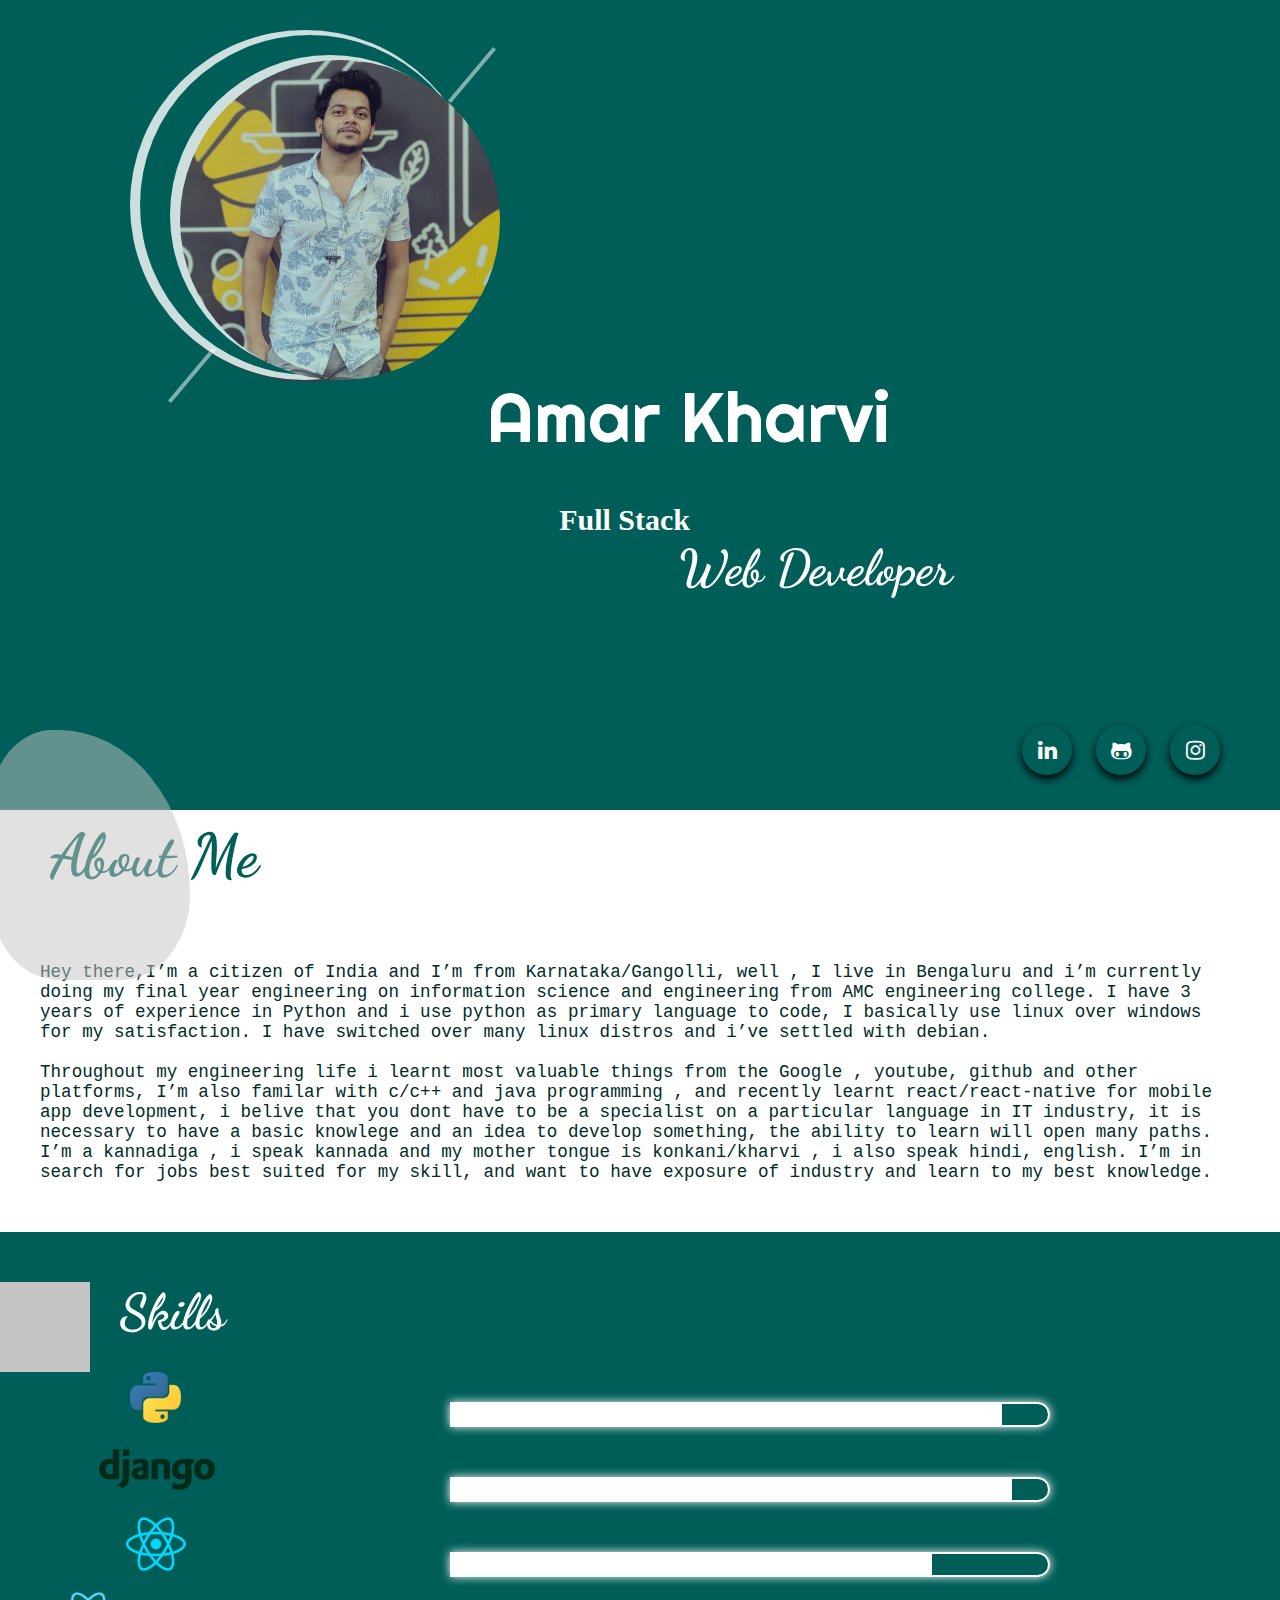
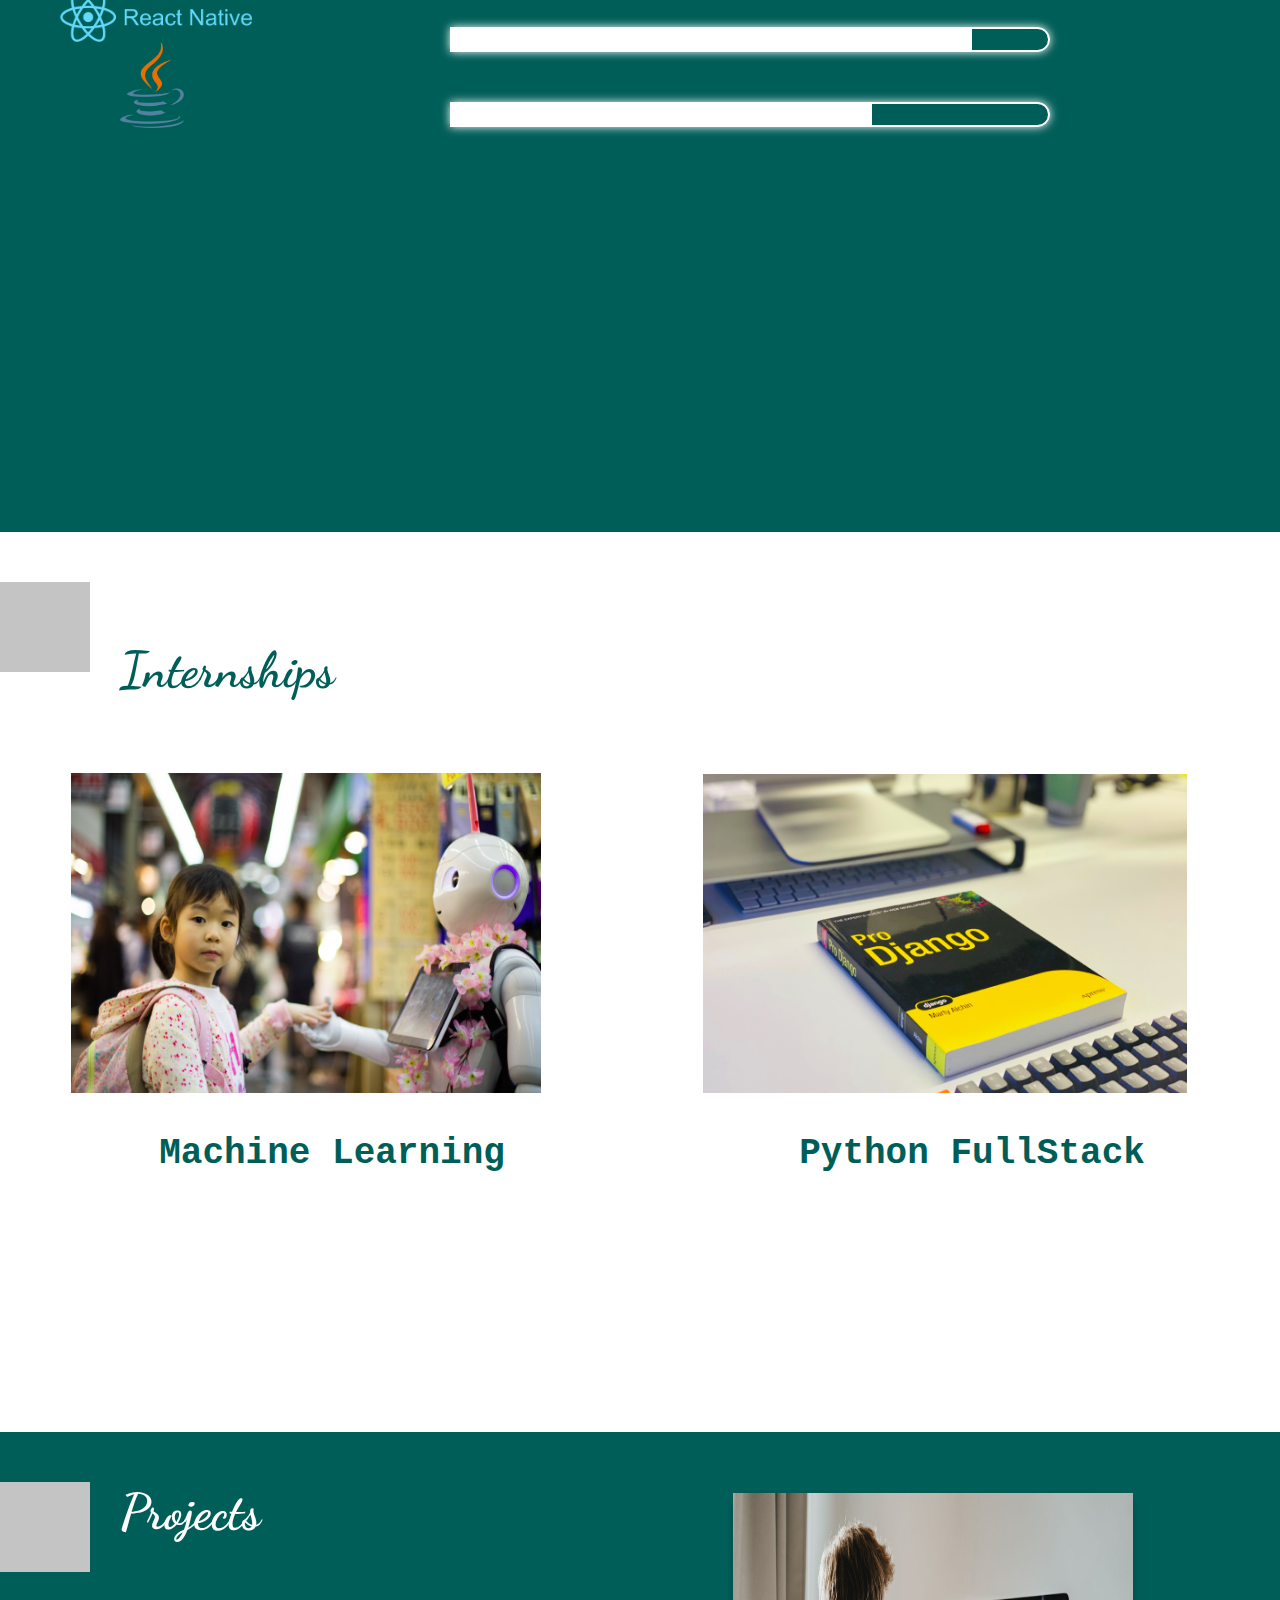
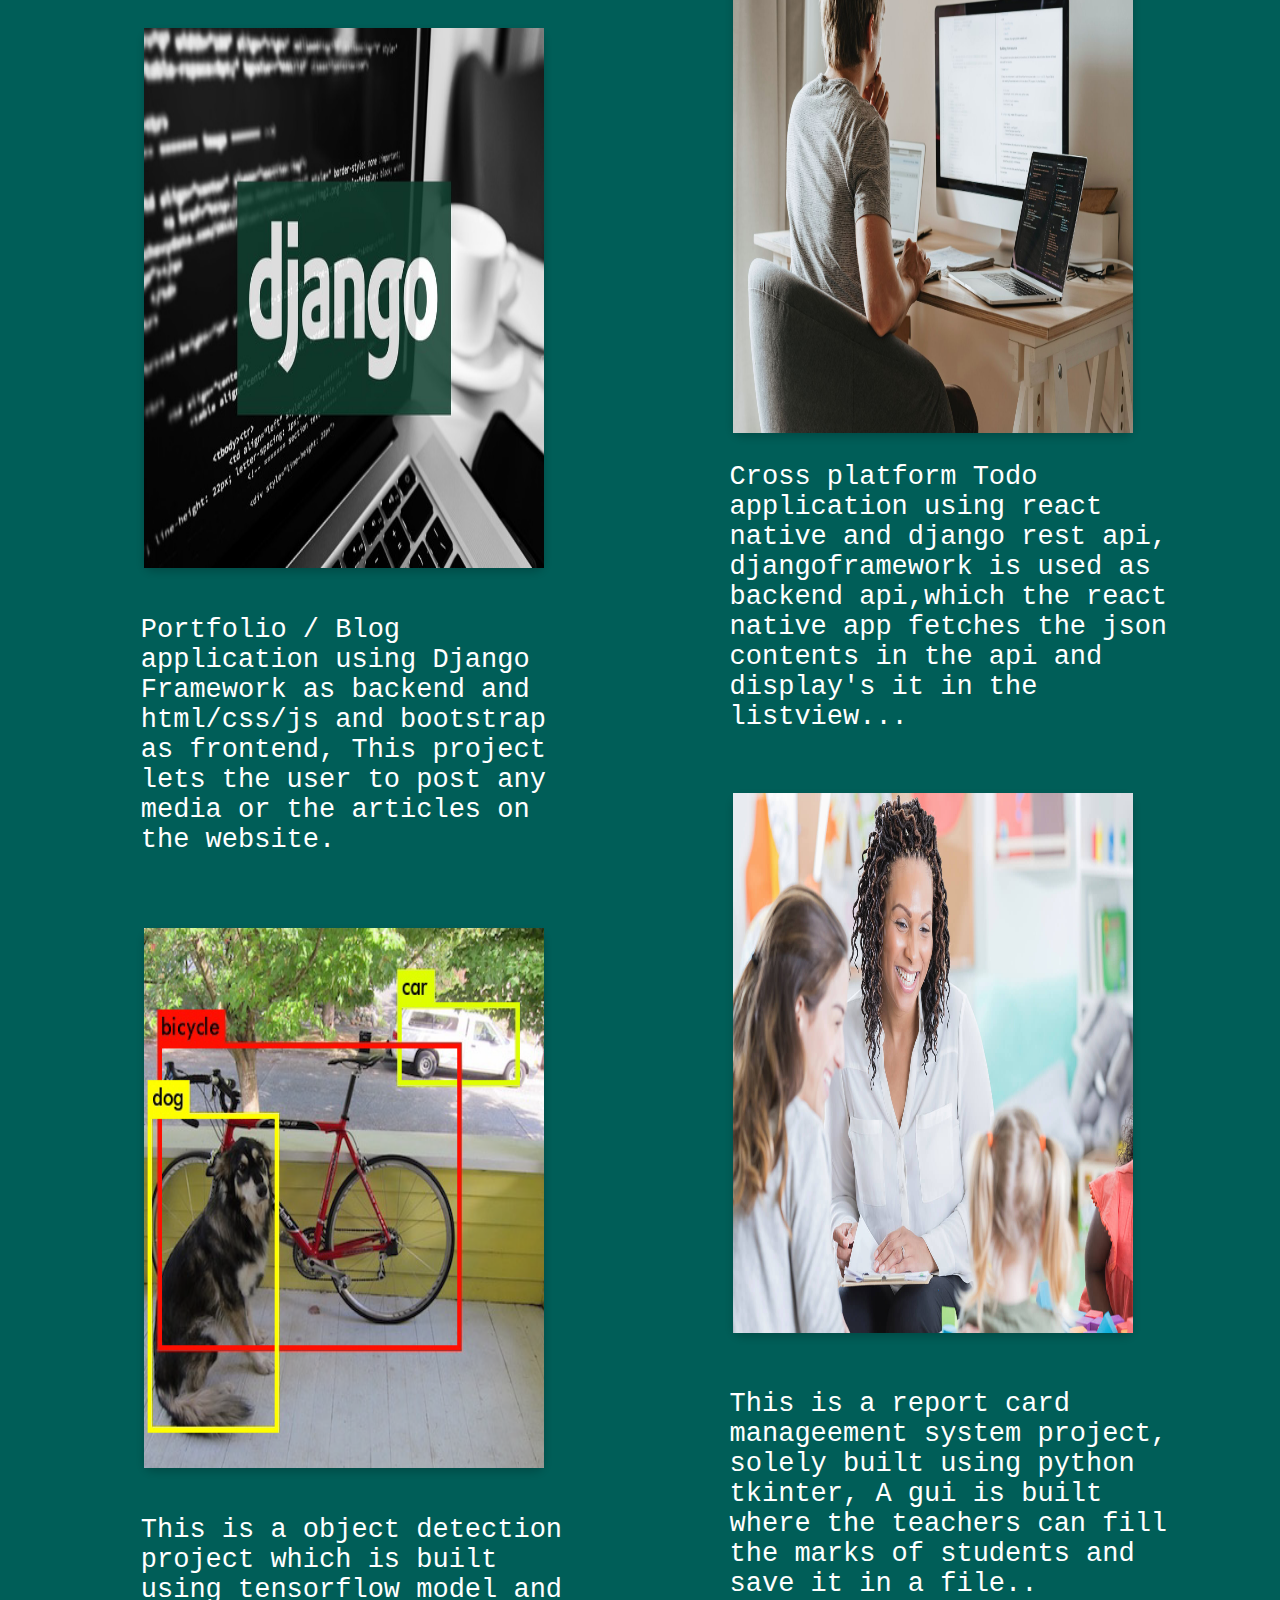
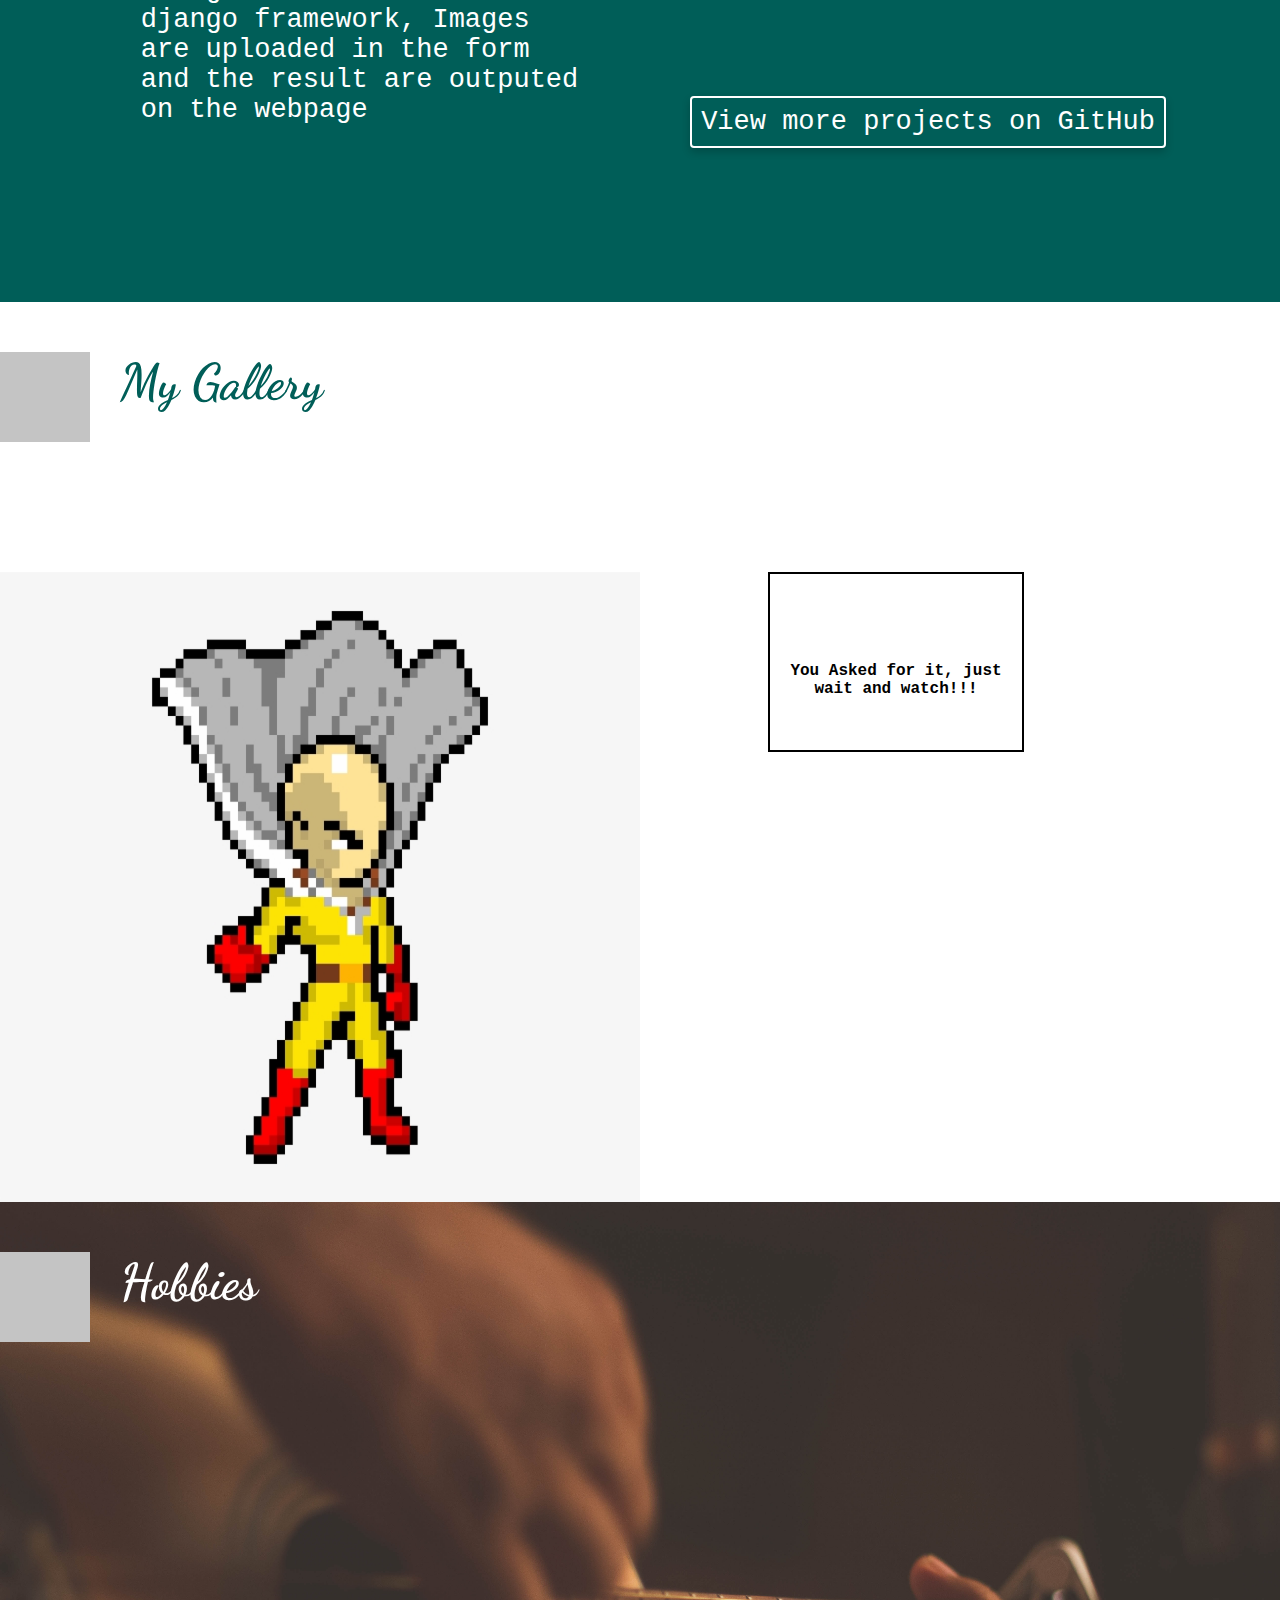
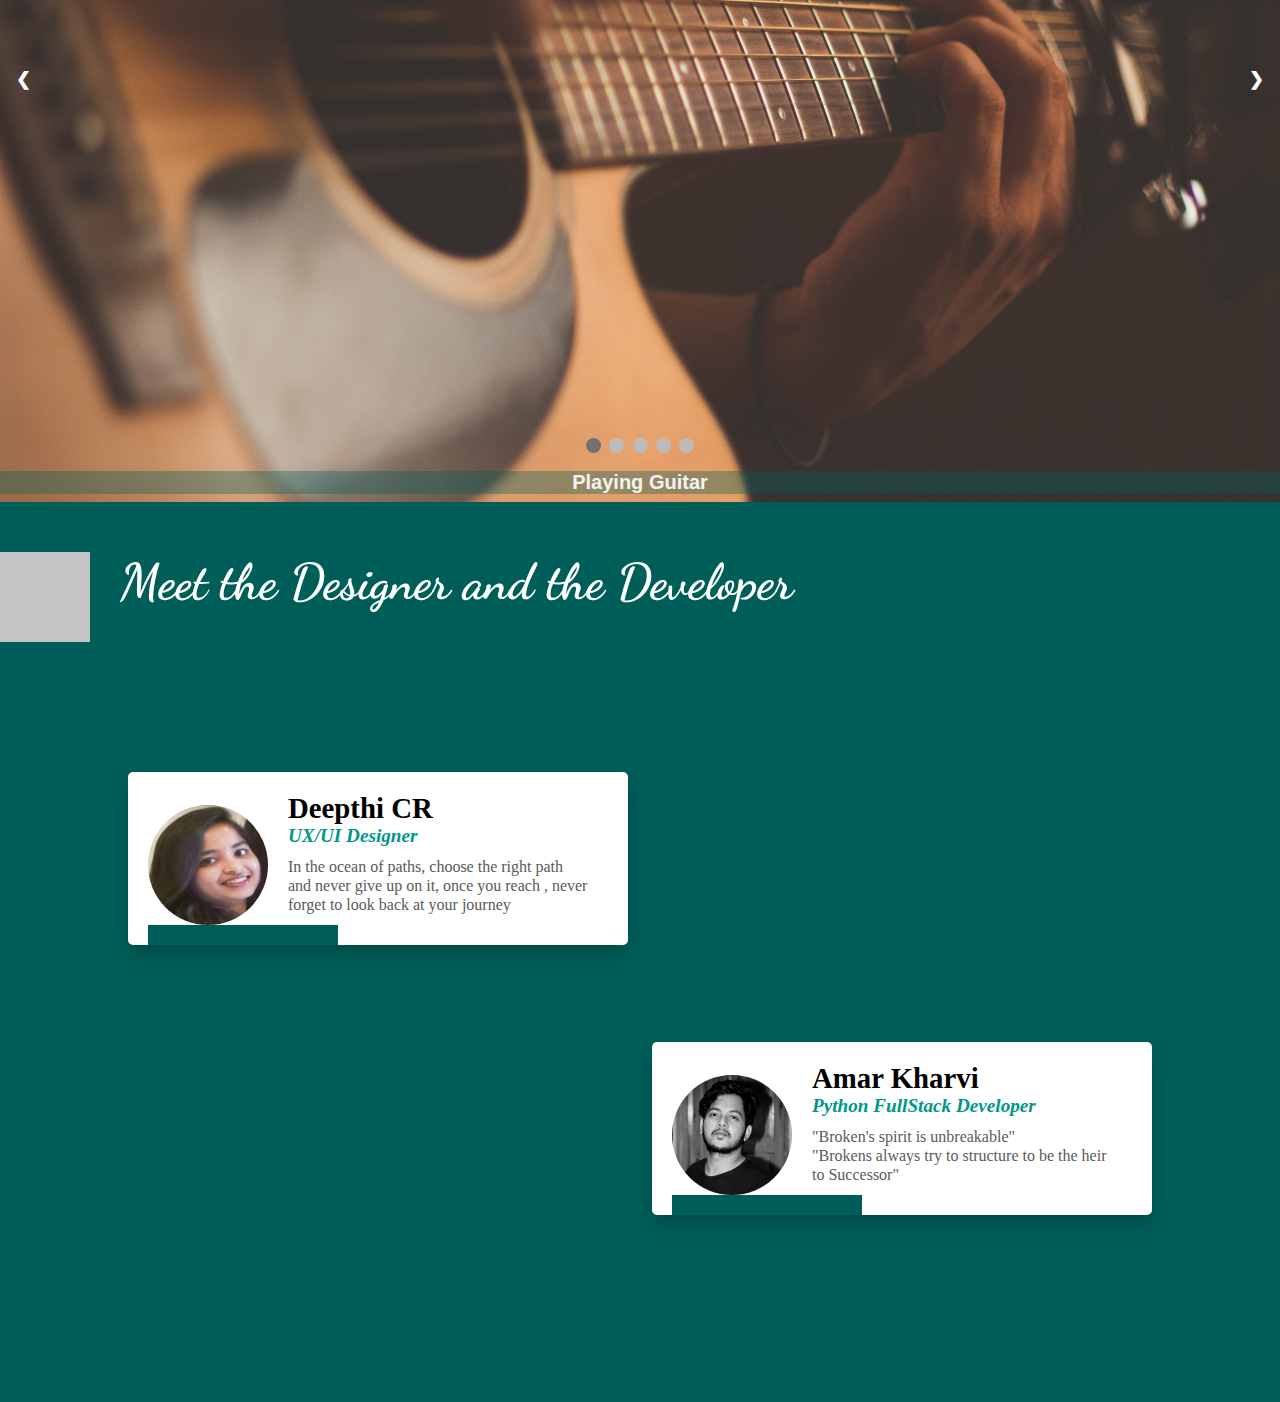
==== index.html @ 88c8b719 "initial website v1.0" ====
<!DOCTYPE html>
<html lang="en">
    <head>
        <title>AmarKharvi's Portfolio</title>
        <meta charset="utf-8">
        <meta name="viewport" content="width=device-width, initial-scale=1">
        <link rel="stylesheet" type="text/css" href="index.css">
        <link rel="preconnect" href="https://fonts.gstatic.com">
	<link href="https://fonts.googleapis.com/css2?family=Righteous&display=swap" rel="stylesheet">
	<link href="https://fonts.googleapis.com/css2?family=Dancing+Script:wght@700&display=swap" rel="stylesheet">
<link rel="stylesheet" href="https://stackpath.bootstrapcdn.com/font-awesome/4.7.0/css/font-awesome.min.css">
<link rel="stylesheet" href="/devicons-master/css/devicons.min.css">
<link rel="stylesheet" href="/devicons-master/css/devicons.css">
        <link rel="stylesheet" href="index-responsive.css" type="text/css">
    </head>
    
    <body>
        <div class="desc-container">
            <div class="profile-container">
            <div class="profile-line1"></div>
            <div class="profile-line2"></div>
            <div class="profile-img">
                <div class="inner-profile">
                    <div class="profile">
        <img src="/images/amar.jpeg" alt="" class="amarprof">
                    </div>
                </div>
            </div>
            </div>
            
        
            <div class="devop-text">
                <p>Amar Kharvi</p>
            </div>
            <div class="devop-desig">
                <p>Full Stack </p><br>
                <p1>Web Developer</p1>
            </div>
            <div class="social-align">
                <a href="https://www.linkedin.com/in/amar-kharvi/
                " target="blank" class="social-margin"> 
                    <div class="social-icon linked-in">
                      <i class="fa fa-linkedin" aria-hidden="true"></i> 
                    </div>
                  </a>
                  <a href="https://github.com/Amarkharvi"  target="blank"  class="social-margin">
                    <div class="social-icon github">
                      <i class="fa fa-github-alt" aria-hidden="true"></i>
                    </div>
                  </a>
                   <a href="https://www.instagram.com/amar_kharvi/"  target="blank"  class="social-margin">
                    <div class="social-icon instagram">
                      <i class="fa fa-instagram" aria-hidden="true"></i>
                    </div>
                  </a>
            </div>  
          
        </div>
        <div class="about-container">
          <div class="opacity-pebble"></div>
          <div class="about-text">
              <p>About Me</p>
          </div>
          <div class="about-para">
              <br><br>
              <p>Hey there,I’m a citizen of India and  I’m from Karnataka/Gangolli, well  , I live in Bengaluru and i’m currently doing my final year engineering on information science and engineering from AMC engineering college.
                I have 3 years of experience in Python and i use python as primary language to code, I basically use linux over windows for my satisfaction. I have switched over many linux distros and i’ve settled with debian.<br><br> Throughout my engineering life i learnt most valuable things from the Google , youtube, github and other platforms, I’m also familar with c/c++ and java programming , and recently learnt react/react-native for mobile app development, i belive that you dont have to be a specialist on a particular language in IT industry, it is necessary to have a basic knowlege and an idea to develop something, the ability to learn will open many paths.
                I’m a kannadiga , i speak kannada and my mother tongue is konkani/kharvi , i also speak hindi, english. 
                I’m in search for jobs best suited for my skill, and want to have exposure of industry and learn to my best knowledge. </p></div>
      </div>
      <div class="skills-container">
        <div class="rectangle-design"></div>
        <div class="title-font"> <p>Skills</p></div>
        <div class="logo-container">
          <img class="python" src="/images/python.png" alt="">
          <img class="django" src="/images/django.png" alt="">
          <img class="react" src="/images/Reactjs.png" alt="">
          <img class="reactnative" src="/images/reactnative.png" alt="">
          <img class="java" src="/images/java.png" alt="">
        </div>
        <div class="skills-list">
          <li><span class="bar"> <span class="python"></span></span></li>
          <li><span class="bar"> <span class="django"></span></span></li>
          <li><span class="bar"> <span class="react"></span></span></li>
          <li><span class="bar"> <span class="reactnative"></span></span></li>
          <li><span class="bar"> <span class="java"></span></span></li>
      
        </div>
      
      </div>
      <div class="internships-container">
        <div class="rectangle-design"></div>
        <div class="title-font" style="color: #005E58; "> <p>Internships</p></div>
        <div class="internship-lists">
          <a href="#">
            <div class="card2">
             <img src="/images/techobytes.png"  >
             <p>Machine Learning</p>
            </div>
            </a>
          <a href="#">
       <div class="card1">
        <img src="/images/suven.png" alt="">
        <p>Python FullStack</p>
       </div>
      </a>
      
        </div>
      </div>
      <div class="projects-container">
        <div class="rectangle-design"></div>
        <div class="title-font" id="project-title" > <p>Projects</p></div>
        <div class="projects">
          <div class="cards">
            
            <div class="cardx1">
              <a href="https://github.com/Amarkharvi/TodoApp-using-React-Native-and-Django-Api"><img src="/images/project1a.jpg" alt=""></a>
            </div>
            <p class="p1">Cross platform Todo application using react native and django rest api,
              djangoframework is used as backend api,which the react native app fetches the json contents in the api and display's it in the listview...
            </p>
            <div class="cardy1">
              <a href="https://github.com/Amarkharvi/AI-web-app-for-object-identification"><img src="/images/project3.png" alt=""></a>
            </div>
            <p class="p3">This is a object detection project which is built using tensorflow model and django framework,
              Images are uploaded in the form and the result are outputed on the webpage
            </p>
            <div class="cardx2">
              <a href="https://github.com/Amarkharvi/Report-Card-Gui"><img src="/images/project2.jpg" alt=""></a>
            </div>
            <p class="p4">This is a report card manageement system project, solely built using python tkinter,
              A gui is built where the teachers can fill the marks of students and save it in a file..
            </p>
            <div class="cardy2">
              <a href="https://github.com/Amarkharvi/Portfolio-Blog"><img src="/images/project4a.jpg" alt=""></a>
            </div>
            <p class="p2"> Portfolio / Blog application using Django Framework as backend and html/css/js and bootstrap as frontend,
              This project lets the user to post any media or the articles on the website.</p>
            
          </div>
        </div>
        <div class="view-container">
          <a class="view-more" href="https://github.com/Amarkharvi/"> View more projects on GitHub </a>
        </div>
        </div>
        <div class="gallery-container " >
          <div class="rectangle-design"></div>
          <div class="title-font" style="color: #005E58; width: 100%;" > <p>My Gallery</p></div>
          <img src="/images/onepunch.png" alt="">
          <div class="continued">
            <p>You Asked for it, just wait and watch!!!</p>
          </div>
        </div>
        <div class="gallery-container " style="background-color: #005E58;" >
          <div class="rectangle-design" id="hobbie-rect"></div>
          <div class="title-font" id="hobbie-title"> <p>Hobbies</p></div>
          <div class="hobbies-container">
            <div class="slideshow-container">

              <div class="mySlides fade">
                <img src="/images/guitar.jpg" style="width:100%">
                <div class="text">Playing Guitar</div>
              </div>
              
              <div class="mySlides fade">
                <img src="/images/coding.jpg" style="width:100%">
                <div class="text">Programing and building Apps</div>
              </div>
              <div class="mySlides fade">
                <img src="/images/story.jpg" style="width:100%">
                <div class="text">Writing Short Stories</div>
              </div>
              <div class="mySlides fade">
                <img src="/images/sketching.jpg" style="width:100%">
                <div class="text">Pencil Sketch Art</div>
              </div>
              <div class="mySlides fade">
                <img src="/images/animation.jpg" style="width:100%">
                <div class="text">Animations and Video Editing</div>
              </div>
              
              
              <a class="prev" onclick="plusSlides(-1)">&#10094;</a>
              <a class="next" onclick="plusSlides(1)">&#10095;</a>
              
              </div>
              <br>
              
              <div style="text-align:center" class="dot-container">
                <span class="dot" onclick="currentSlide(1)"></span> 
                <span class="dot" onclick="currentSlide(2)"></span> 
                <span class="dot" onclick="currentSlide(3)"></span> 
                <span class="dot" onclick="currentSlide(4)"></span>
                <span class="dot" onclick="currentSlide(5)"></span> 
 

              </div>
          </div>
        </div>
        <div 
       id="about" class="gallery-container" style="background-color: #005E58;">
          <div class="rectangle-design"></div>
          <div class="title-font" style="color: white; width: 100%; " > <p>Meet the Designer and the Developer</p></div>
          <div class="aboutcard">
          <div class="content">
            <div class="card">
              <div class="firstinfo"><img src="/images/deepthi.jpeg"/>
                <div class="profileinfo">
                  <h1>Deepthi CR</h1>
                  <h3>UX/UI Designer</h3>
                  <p class="bio">
                  In the ocean of paths, choose the right path and never give up on it,
                  once you reach , never forget to look back at your journey
                  </p>
                </div>
              </div>
            </div>
            <div class="badgescard">

               </span><span class="devicons devicons-code_badge"> </span>
               <span class="devicons devicons-html5"></span>
               <span class="devicons devicons-ubuntu"></span>
               <span class="devicons devicons-javascript_badge"></span>
               <span class="devicons devicons-bootstrap"></span>
               <span class="devicons devicons-css3"></span>
               <span class="devicons devicons-docker"></span>
               <span class="devicons devicons-github_badge"></span>
              </div>
          </div>
        </div>
        <div class="aboutcard2">
          <div class="content">
            <div class="card">
              <div class="firstinfo"><img src="/images/amar2.jpg"/>
                <div class="profileinfo">
                  <h1>Amar Kharvi</h1>
                  <h3>Python FullStack Developer</h3>
                  <p class="bio">
                  "Broken's  spirit is unbreakable"<br>  
                  "Brokens always try to structure to be the heir to Successor"
                  </p>
                </div>
              </div>
            </div>
            <div class="badgescard">

               </span><span class="devicons devicons-django"> </span>
               <span class="devicons devicons-python"></span>
               <span class="devicons devicons-debian"></span>
               <span class="devicons devicons-react"></span>
               <span class="devicons devicons-linux"></span>
               <span class="devicons devicons-html5"></span>
               <span class="devicons devicons-javascript_badge"></span>
               <span class="devicons devicons-css3"></span>
               <span class="devicons devicons-terminal"></span>
               <span class="devicons devicons-android"></span>
               <span class="devicons devicons-github_badge"></span>




          </div>
        </div>
      </div>
        <script>
          var slideIndex = 1;
          showSlides(slideIndex);
          
          function plusSlides(n) {
            showSlides(slideIndex += n);
          }
          
          function currentSlide(n) {
            showSlides(slideIndex = n);
          }
          
          function showSlides(n) {
            var i;
            var slides = document.getElementsByClassName("mySlides");
            var dots = document.getElementsByClassName("dot");
            if (n > slides.length) {slideIndex = 1}    
            if (n < 1) {slideIndex = slides.length}
            for (i = 0; i < slides.length; i++) {
                slides[i].style.display = "none";  
            }
            for (i = 0; i < dots.length; i++) {
                dots[i].className = dots[i].className.replace(" active", "");
            }
            slides[slideIndex-1].style.display = "block";  
            dots[slideIndex-1].className += " active";
          }
          </script>
      <script src="https://ajax.googleapis.com/ajax/libs/jquery/2.1.3/jquery.min.js"></script>
    </body>
    
</html>
---- index.css ----
*{
  margin: 0;
  padding: 0;
 
}

body{
  background-color: white;
  overflow-x: hidden;
}

.desc-container{
  background-color: #005E58;
  width: 100%;
  height: 90vh;
  position: relative;
  overflow: hidden;
  z-index: 0;
}
.devop-text{
  font-size: 70px;
  font-family: 'Righteous', cursive;
  margin-left: 240px;
  position: absolute;
  right: 390px;
  bottom: 350px;
  color: white;
}
.profile-img{
  width: 350px;
  height: 350px;
  background-color: white;
  box-shadow: 2px 2px rgb(63, 59, 59);
  position: absolute;
  top: 30px;
  left: 130px;
  border-radius: 50%;
  opacity: 80%;
  z-index: 2;
}
.inner-profile{
  width: 340px;
  height: 340px;
  background-color: #005E58;
  position: absolute;
  top: 5px;
  left: 10px;
  border-radius: 50%;
  opacity: 100%;
  z-index: 3;
 
}

.profile-line1{
  width: 4px;
  height: 70px;
  background-color: white;
  position: absolute;
  top:40px;
  left: 470px;
  transform: rotate(40deg);
  opacity: 50%;
  z-index: 1; 
}

.profile-line2{
  width: 4px;
  height: 70px;
  background-color: white;
  position: absolute;
  top:340px;
  left: 190px;
  transform: rotate(40deg);
  opacity: 50%;
  z-index: 1; 
}


.profile{
  background-color: white;
  position: absolute;
  top: 20px;
  left: 30px;
  border-radius: 50%;
  width: 320px;
  height: 320px;
  opacity: 100%; 
  z-index: 4;
}

.amarprof{
  width: 320px;
  height: 320px;
  border-radius: 50%;
  position: absolute;
  left: 10px;
  top: 5px;  
  z-index: 5;
  
}
.devop-desig{
  font-size: 20px;

  margin-left: 240px;
  position: absolute;
  right: 590px;
  bottom: 250px;
  color: white;

}
.devop-desig p{
  font-size: 30px;
  font-weight: bolder;
}
.devop-desig p1{
  font-family: 'Dancing Script', cursive;
  font-size: 50px;
  font-weight: 900;
  margin-left: 100px;
  position: absolute;
  top: 35px;
  left: 20px;
  width: max-content;
}

.social-align{
  position: absolute;
  right: 50px;
  bottom: 20px;
}

a,
a:hover,
a:focus,
a:active {
text-decoration: none;
}

.social-icon {
margin-bottom: 15px;
margin-inline: 10px;
 box-sizing: border-box;
-moz-border-radius: 138px;
-webkit-border-radius: 138px;
border-radius: 138px;
border: 5px solid;
text-align: center;
width: 50px;
height: 50px;
display: inline-block;
line-height: 1px;
padding-top: 11px;
transition: all 0.5s;
}
.social-icon:hover {
  transform: rotate(360deg)scale(1.3);
}
/* Linked-In Button Styling */
.linked-in {
  font-size: 22px;
  padding-top: 9px;
  border-color: #005E58;
  background-color: #005E58;
  color: #ffffff;
  box-shadow: 0 4px 8px 0  black;
  
 
}
.linked-in:hover {
  background-color: #ffffff;
  color: #3b5998;
}

.github {
  font-size: 22px;
  padding-top: 9px;
  background-color: #005E58;
  color: #ffffff;
  border-color: #005E58;
  box-shadow: 0 4px 8px 0  black;
  
}
.github:hover {
  background-color: #ffffff;
  color: #4183c4;
}
.instagram {
  font-size: 22px;
  padding-top: 9px;
  background-color: #005E58;
  color: #ffffff;
  border-color: #005E58;
  box-shadow: 0 4px 8px 0  black;
  
}
.instagram:hover {
  background-color: #ffffff;
  color: #4183c4;
}
/* about container css styles */

.about-container{
  width: 100%;
  height: max-content;
  position: relative;
  z-index: 1;
  padding: 10px;
  padding-bottom: 20px;
  
}
.opacity-pebble{
  background-color: #C4C4C4;
  width: 200px;
  height: 250px;
  opacity: 50%;
  border-bottom-right-radius: 99%;
  position: absolute;
  border-bottom-left-radius: 99%;
  top: -80px;
  left: -10px;
  border-top-right-radius: 190%;
  border-top-left-radius: 90%; 
}

.about-text{
  font-size: 60px;
  font-weight: bolder;
  font-family: 'Dancing Script', cursive;
  margin-left: 40px;
  color: #005E58;
}
.about-para{
  margin: 20px;
  padding: 10px;
  font-family: monospace;
  font-size: 1.1rem;
  color: #002c29;
}

/* Skills container css styles */

.skills-container{
  background-color: #005E58;
  width: 100%;
  height: 100vh;
  position: relative;
}

.rectangle-design{
  width: 90px;
  height: 10vh;
  background-color: #C4C4C4;
  position: absolute;
  top: 50px;
}

.title-font{
  position: absolute;
  top: 50px;
  left: 120px;
  width: max-content;
  font-family: 'Dancing Script', cursive;
  font-size: 50px;
  font-weight: 900;
  color: #ffffff;
}


.logo-container img{
  
  margin-top: 130px;
  margin-left: 130px;
}

.python{
  position: absolute;
  top: 10px;
  width: 4%;
}

.django{
  position: absolute;
  top: 50px;
  width: 12%;
  left: -50px;
}
.react{
  position: absolute;
  top: 150px;
  width: 5%;
  left: -6px;
}

.reactnative{
  position: absolute;
  top: 230px;
  width: 15%;
  left: -70px;
}
.java{
  position: absolute;
  top: 280px;
  width: 5%;
  left: -10px;
}

.skills-list{
  position: absolute;
  left: 400px;
  top: 120px; 
}

.skills-list li{
  margin: 50px;
  list-style: none;
}

.bar{
  border: 2px solid white;
  width: 600px;
  height: 25px;
  display: block;
  border-top-right-radius: 20px;
  border-bottom-right-radius: 20px;
  overflow: hidden;
  box-shadow: 0 0 10px white;
}



.bar .python{
  position: inherit;
  top: 50px;
  height: 25px;
  float: left;
  background:white;
  width: 550px; 
  animation: python 2s;
}

.bar .django{
  position: inherit;
  top: 125px;
  height: 25px;
  left: 50px;
  float: left;
  background:white;
  width: 560px; 
  animation: django 2s;
}
.bar .react{
  position: inherit;
  top: 200px;
  height: 25px;
  left: 50px;
  float: left;
  background:white;
  width: 480px; 
  animation: react 2s;
}
.bar .reactnative{
  position: inherit;
  top: 275px;
  height: 25px;
  left: 50px;
  float: left;
  background:white;
  width: 520px; 
  animation: reactnative 2s;
}

.bar .java{
  position: inherit;
  top: 350px;
  height: 25px;
  left: 50px;
  float: left;
  background:white;
  width: 420px; 
  animation: java 2s;
}
@keyframes java {
  0%{
      width: 0px;
  }
  100%{
      width: 420px;
  }
  
}

@keyframes python {
  0%{
      width: 0px;
  }
  100%{
      width: 550px;
  }
  
}
@keyframes django {
  0%{
      width: 0px;
  }
  100%{
      width: 560px;
  }
  
}
@keyframes react {
  0%{
      width: 0px;
  }
  100%{
      width: 480px;
  }
  
}
@keyframes reactnative {
  0%{
      width: 0px;
  }
  100%{
      width: 520px;
  }
  
}




/* Internship container css styles */
.internships-container{
  background-color: white;
  width: inherit;
  height: 100vh;
  position: relative;
  
}
.internship-lists{
  display: flex;
  position: absolute;
  flex-direction: row;
  flex-wrap: nowrap;
  width: 100%;
  margin: 1rem;
  justify-content: space-around;
  top: 25vh;
}
.internships-container .title-font{
  position: absolute;
float: inline-start;
top: 12vh;
}
.internship-lists a{
    text-decoration: none;
}
.card1{
  width: 100%;
  height: 25rem;
  border-radius: 20px;  


}

.card2{
  width: 100%;
  height: 25rem;
  border-radius: 20px;  
}

.card1 img{
  width: min-content;
  position: inherit;
}

.card1 img,.card2 img{
  width: 90%;
  height: 80%;
  position: inherit;

}

.card1 p,.card2 p{
  text-align: center;
  font-family: 'Courier New', Courier, monospace;
  text-decoration: solid;
  font-size: 4vh;
  margin-top: 4vh;
  font-weight: bold;
  color: #005E58;
}





/* Project containes css styles*/

.projects-container{
  background-color: #005E58;
  width: 100%;
  height: auto;
  padding-bottom: 10vh;
  position: relative;
 
}

.cards {
 
  display: block;
  padding-top: 5vh;
  margin-left: 15vw;
  }
   

   
  .cardx1{
   
  box-shadow: 0 4px 8px 0 rgba(0,0,0,0.2);
  border-radius: 10px;
  width: 400px;
  height: 60vh;
  position: absolute;
  right: 10vw;
  left: 56vw;
  top: 5vh;
  margin: 1rem;
  }

 

  .cardx2{
   
    box-shadow: 0 4px 8px 0 rgba(0,0,0,0.2);
    border-radius: 10px;
    width: 400px;
    height: 60vh;
    position: absolute;
    right: 10vw;
   
  left: 56vw;
    top: 105vh;
    margin: 1rem;
    }

  .cardy1{
   
    box-shadow: 0 4px 8px 0 rgba(0,0,0,0.2);
    border-radius: 10px;
    width: 400px;
    padding-top: -5vh;
    top: 120vh;
    right: 55vw;
    left: 10vw;
    position: absolute;
    height: 60vh;
    margin: 1rem;
    }
    .cardy2{
   
      box-shadow: 0 4px 8px 0 rgba(0,0,0,0.2);
      border-radius: 10px;
      width: 400px;
      padding-top: -5vh;
      position: absolute;
      top: 20vh;
      right: 55vw;
      left: 10vw;
      bottom: 10vh;
      height: 60vh;
      margin: 1rem;
      }
.cards img{
    position: inherit;
    width: 100%;
    height: 60vh;
}
.cards p{
    font-family: 'Courier New', Courier, monospace;
    color: white;
    width: 35vw;
    font-size: 3vh;
}
 
.cards .p1{
    position: absolute;
    top: 70vh;
    left: 57vw;
}
.cards .p2{
    position: absolute;
    top: 87vh;
    left: 11vw;
}
.cards .p3{
    position: absolute;
    top: 187vh;
    left: 11vw;
}
.cards .p4{
    position: absolute;
    left: 57vw;
    top: 173vh;
}

 .view-container{
   display: flex;
   justify-content: center;
   padding: 5vw;
   margin-left: 45vw;
   margin-top: 195vh;
 }
 .view-more{
   color: white;
   font-family: 'Courier New', Courier, monospace;
   font-size: 3vh;
   border: solid 2px white;
   padding: 1vh;
   box-shadow: 0 4px 8px 0 rgba(0,0,0,0.2);
   border-radius: 4px;
 }
 .view-more:hover{
   cursor: pointer;
   box-shadow: 0 8px 16px rgba(221, 221, 221, 0.2);
 }




/* Gallery container css styles*/

.gallery-container{
  background-color: white;
  width: 100%;
  height: 100vh;
  position: relative;

}
/* Later to be removed*/
.gallery-container img{
    width: 50%;
    height: 70%;
    bottom: 0;
    position: absolute;
}


.gallery-container .continued{
    border: 2px solid black;
    width: 20%;
    height: 20%;
    margin-right: 20vw;
    text-align: center;
    position: relative;
    float: right;
    margin-top: 30vh;
}
.continued p{
    position: absolute;
    top: 50%;
    font-family: 'Courier New', Courier, monospace;
    font-weight: bolder;
}
/*Hobbies container css styles*/

.hobbies-container{
  box-sizing: border-box;
  font-family: Verdana, Geneva, Tahoma, sans-serif;
  width: 100%;
  height: 100%;
}

#hobbie-title{
  position: absolute;
  z-index: 2;
  
}
#hobbie-rect{
  position: absolute;
  z-index: 2;
}

.mySlides {
position: inherit;
width: 100%;
height: 100%;
}

.slideshow-container img{
  height: 100%;
}

/* Slideshow container */
.slideshow-container {
  height: 100%;
  width: 100%;
  position: relative;
}

/* Next & previous buttons */
.prev, .next {
  cursor: pointer;
  position: absolute;
  top: 50%;
  width: auto;
  padding: 16px;
  color: white;
  font-weight: bold;
  font-size: 18px;
  transition: 0.6s ease;
  border-radius: 0 3px 3px 0;
  user-select: none;
}

/* Position the "next button" to the right */
.next {
  right: 0;
  border-radius: 3px 0 0 3px;
}

/* On hover, add a black background color with a little bit see-through */
.prev:hover, .next:hover {
  background-color: rgba(0,0,0,0.8);
}
.dot-container{
  position: absolute;
  bottom: 5vh;
  left: 0%;
  width: 100%;
}
/* Caption text */
.text {
  color: #f2f2f2;
  font-size: 20px;
  position: absolute;
  bottom: 8px;
  background-color: #005e5859;
  
 
  width: 100%;
  font-weight: bolder;
  text-align: center;
}




/* The dots/bullets/indicators */
.dot {
  cursor: pointer;
  height: 15px;
  width: 15px;
  margin: 0 2px;
  background-color: #bbb;
  border-radius: 50%;
  display: inline-block;
  transition: background-color 0.6s ease;
}

.active, .dot:hover {
  background-color: #717171;
}

/* Fading animation */
.fade {
  -webkit-animation-name: fade;
  -webkit-animation-duration: 1.5s;
  animation-name: fade;
  animation-duration: 1.5s;
}

@-webkit-keyframes fade {
  from {opacity: .4} 
  to {opacity: 1}
}

@keyframes fade {
  from {opacity: .4} 
  to {opacity: 1}
}


/* about container */

*, *:before, *:after {
  box-sizing: border-box;
}

.content {
  position: relative;
  animation: animatop 0.9s cubic-bezier(0.425, 1.14, 0.47, 1.125) forwards;
}

.aboutcard{
  position: absolute;
  top: 30vh;
  left: 10vw;
}

.aboutcard2{
  position: absolute;
  top: 60vh;
  right: 10vw;
}

.card {
  width: 500px;
  min-height: 100px;
  padding: 20px;
  border-radius: 5px;
  background-color: white;
  box-shadow: 0px 10px 20px rgba(0, 0, 0, 0.2);
  position: relative;
  overflow: hidden;
}
.card:after {
  content: "";
  display: block;
  width: 190px;
  height: 300px;
  background: #005E58;
  position: absolute;
  animation: rotatemagic 0.75s cubic-bezier(0.425, 1.04, 0.47, 1.105) 1s both;
}

.badgescard {
  padding: 10px 20px;
  border-radius: 3px;
  background-color: #ECECEC;
  width: 480px;
  box-shadow: 0px 10px 20px rgba(0, 0, 0, 0.2);
  position: absolute;
  z-index: -1;
  left: 10px;
  bottom: 10px;
  display: flex;
  justify-content: center;
  animation: animainfos 0.5s cubic-bezier(0.425, 1.04, 0.47, 1.105) 0.75s forwards;
}
.badgescard span {
  font-size: 1.6em;
  margin: 0px 6px;
  opacity: 0.6;
}

.firstinfo {
  flex-direction: row;
  z-index: 2;
  position: relative;
}
.firstinfo img {
  border-radius: 50%;
  width: 120px;
  height: 120px;
}
.firstinfo .profileinfo {
  padding: 0px 20px;
}
.firstinfo .profileinfo h1 {
  font-size: 1.8em;
  margin-left: 120px;
}
.firstinfo .profileinfo h3 {
  font-size: 1.2em;
  color: #009688;
  margin-left: 120px;
  font-style: italic;
}
.firstinfo .profileinfo p.bio {
  padding: 10px 0px;
  color: #5A5A5A;
  line-height: 1.2;
  margin-left: 120px;
  font-style: initial;
}

@keyframes animatop {
  0% {
    opacity: 0;
    bottom: -500px;
  }
  100% {
    opacity: 1;
    bottom: 0px;
  }
}
@keyframes animainfos {
  0% {
    bottom: 10px;
  }
  100% {
    bottom: -42px;
  }
}
@keyframes rotatemagic {
  0% {
    opacity: 0;
    transform: rotate(0deg);
    top: -24px;
    left: -253px;
  }
  100% {
    transform: rotate(-30deg);
    top: -24px;
    left: -78px;
  }
}
---- devicons-master/css/devicons.min.css ----
/*!
 *  Devicons 1.8.0 made by Theodore Vorillas / http://vorillaz.com 
 */
@font-face{font-family:devicons;src:url(../fonts/devicons.eot?xqxft6);src:url(../fonts/devicons.eot?#iefixxqxft6) format("embedded-opentype"),url(../fonts/devicons.woff?xqxft6) format("woff"),url(../fonts/devicons.ttf?xqxft6) format("truetype"),url(../fonts/devicons.svg?xqxft6#devicons) format("svg");font-weight:400;font-style:normal}.devicons{font-family:devicons;speak:none;font-style:normal;font-weight:400;font-variant:normal;text-transform:none;line-height:1;-webkit-font-smoothing:antialiased;-moz-osx-font-smoothing:grayscale}.devicons-git:before{content:"\e602"}.devicons-git_compare:before{content:"\e628"}.devicons-git_branch:before{content:"\e625"}.devicons-git_commit:before{content:"\e629"}.devicons-git_pull_request:before{content:"\e626"}.devicons-git_merge:before{content:"\e627"}.devicons-bitbucket:before{content:"\e603"}.devicons-github_alt:before{content:"\e608"}.devicons-github_badge:before{content:"\e609"}.devicons-github:before{content:"\e60a"}.devicons-github_full:before{content:"\e617"}.devicons-java:before{content:"\e638"}.devicons-ruby:before{content:"\e639"}.devicons-scala:before{content:"\e637"}.devicons-python:before{content:"\e63c"}.devicons-go:before{content:"\e624"}.devicons-ruby_on_rails:before{content:"\e63b"}.devicons-django:before{content:"\e61d"}.devicons-markdown:before{content:"\e63e"}.devicons-php:before{content:"\e63d"}.devicons-mysql:before{content:"\e604"}.devicons-streamline:before{content:"\e605"}.devicons-database:before{content:"\e606"}.devicons-laravel:before{content:"\e63f"}.devicons-javascript:before{content:"\e64e"}.devicons-angular:before{content:"\e653"}.devicons-backbone:before{content:"\e652"}.devicons-coffeescript:before{content:"\e651"}.devicons-jquery:before{content:"\e650"}.devicons-modernizr:before{content:"\e620"}.devicons-jquery_ui:before{content:"\e654"}.devicons-ember:before{content:"\e61b"}.devicons-dojo:before{content:"\e61c"}.devicons-nodejs:before{content:"\e619"}.devicons-nodejs_small:before{content:"\e618"}.devicons-javascript_shield:before{content:"\e64f"}.devicons-bootstrap:before{content:"\e647"}.devicons-sass:before{content:"\e64b"}.devicons-css3_full:before{content:"\e64a"}.devicons-css3:before{content:"\e649"}.devicons-html5:before{content:"\e636"}.devicons-html5_multimedia:before{content:"\e632"}.devicons-html5_device_access:before{content:"\e633"}.devicons-html5_3d_effects:before{content:"\e635"}.devicons-html5_connectivity:before{content:"\e634"}.devicons-ghost_small:before{content:"\e614"}.devicons-ghost:before{content:"\e61f"}.devicons-magento:before{content:"\e640"}.devicons-joomla:before{content:"\e641"}.devicons-jekyll_small:before{content:"\e60d"}.devicons-drupal:before{content:"\e642"}.devicons-wordpress:before{content:"\e60b"}.devicons-grunt:before{content:"\e64c"}.devicons-bower:before{content:"\e64d"}.devicons-npm:before{content:"\e61e"}.devicons-yahoo_small:before{content:"\e62b"}.devicons-yahoo:before{content:"\e615"}.devicons-bing_small:before{content:"\e600"}.devicons-windows:before{content:"\e60f"}.devicons-linux:before{content:"\e612"}.devicons-ubuntu:before{content:"\e63a"}.devicons-android:before{content:"\e60e"}.devicons-apple:before{content:"\e611"}.devicons-appstore:before{content:"\e613"}.devicons-phonegap:before{content:"\e630"}.devicons-blackberry:before{content:"\e623"}.devicons-stackoverflow:before{content:"\e610"}.devicons-techcrunch:before{content:"\e62c"}.devicons-codrops:before{content:"\e62f"}.devicons-css_tricks:before{content:"\e601"}.devicons-smashing_magazine:before{content:"\e62d"}.devicons-netmagazine:before{content:"\e62e"}.devicons-codepen:before{content:"\e616"}.devicons-cssdeck:before{content:"\e62a"}.devicons-hackernews:before{content:"\e61a"}.devicons-dropbox:before{content:"\e607"}.devicons-google_drive:before{content:"\e631"}.devicons-visualstudio:before{content:"\e60c"}.devicons-unity_small:before{content:"\e621"}.devicons-raspberry_pi:before{content:"\e622"}.devicons-chrome:before{content:"\e643"}.devicons-ie:before{content:"\e644"}.devicons-firefox:before{content:"\e645"}.devicons-opera:before{content:"\e646"}.devicons-safari:before{content:"\e648"}.devicons-swift:before{content:"\e655"}.devicons-symfony:before{content:"\e656"}.devicons-symfony_badge:before{content:"\e657"}.devicons-less:before{content:"\e658"}.devicons-stylus:before{content:"\e659"}.devicons-trello:before{content:"\e65a"}.devicons-atlassian:before{content:"\e65b"}.devicons-jira:before{content:"\e65c"}.devicons-envato:before{content:"\e65d"}.devicons-snap_svg:before{content:"\e65e"}.devicons-raphael:before{content:"\e65f"}.devicons-google_analytics:before{content:"\e660"}.devicons-compass:before{content:"\e661"}.devicons-onedrive:before{content:"\e662"}.devicons-gulp:before{content:"\e663"}.devicons-atom:before{content:"\e664"}.devicons-cisco:before{content:"\e665"}.devicons-nancy:before{content:"\e666"}.devicons-clojure:before{content:"\e668"}.devicons-clojure_alt:before{content:"\e66a"}.devicons-perl:before{content:"\e669"}.devicons-celluloid:before{content:"\e66b"}.devicons-w3c:before{content:"\e66c"}.devicons-redis:before{content:"\e66d"}.devicons-postgresql:before{content:"\e66e"}.devicons-webplatform:before{content:"\e66f"}.devicons-jenkins:before{content:"\e667"}.devicons-requirejs:before{content:"\e670"}.devicons-opensource:before{content:"\e671"}.devicons-typo3:before{content:"\e672"}.devicons-uikit:before{content:"\e673"}.devicons-doctrine:before{content:"\e674"}.devicons-groovy:before{content:"\e675"}.devicons-nginx:before{content:"\e676"}.devicons-haskell:before{content:"\e677"}.devicons-zend:before{content:"\e678"}.devicons-gnu:before{content:"\e679"}.devicons-yeoman:before{content:"\e67a"}.devicons-heroku:before{content:"\e67b"}.devicons-debian:before{content:"\e67d"}.devicons-travis:before{content:"\e67e"}.devicons-dotnet:before{content:"\e67f"}.devicons-codeigniter:before{content:"\e680"}.devicons-javascript_badge:before{content:"\e681"}.devicons-yii:before{content:"\e682"}.devicons-msql_server:before{content:"\e67c"}.devicons-composer:before{content:"\e683"}.devicons-krakenjs_badge:before{content:"\e684"}.devicons-krakenjs:before{content:"\e685"}.devicons-mozilla:before{content:"\e686"}.devicons-firebase:before{content:"\e687"}.devicons-sizzlejs:before{content:"\e688"}.devicons-creativecommons:before{content:"\e689"}.devicons-creativecommons_badge:before{content:"\e68a"}.devicons-mitlicence:before{content:"\e68b"}.devicons-senchatouch:before{content:"\e68c"}.devicons-bugsense:before{content:"\e68d"}.devicons-extjs:before{content:"\e68e"}.devicons-mootools_badge:before{content:"\e68f"}.devicons-mootools:before{content:"\e690"}.devicons-ruby_rough:before{content:"\e691"}.devicons-komodo:before{content:"\e692"}.devicons-coda:before{content:"\e693"}.devicons-bintray:before{content:"\e694"}.devicons-terminal:before{content:"\e695"}.devicons-code:before{content:"\e696"}.devicons-responsive:before{content:"\e697"}.devicons-dart:before{content:"\e698"}.devicons-aptana:before{content:"\e699"}.devicons-mailchimp:before{content:"\e69a"}.devicons-netbeans:before{content:"\e69b"}.devicons-dreamweaver:before{content:"\e69c"}.devicons-brackets:before{content:"\e69d"}.devicons-eclipse:before{content:"\e69e"}.devicons-cloud9:before{content:"\e69f"}.devicons-scrum:before{content:"\e6a0"}.devicons-prolog:before{content:"\e6a1"}.devicons-terminal_badge:before{content:"\e6a2"}.devicons-code_badge:before{content:"\e6a3"}.devicons-mongodb:before{content:"\e6a4"}.devicons-meteor:before{content:"\e6a5"}.devicons-meteorfull:before{content:"\e6a6"}.devicons-fsharp:before{content:"\e6a7"}.devicons-rust:before{content:"\e6a8"}.devicons-ionic:before{content:"\e6a9"}.devicons-sublime:before{content:"\e6aa"}.devicons-appcelerator:before{content:"\e6ab"}.devicons-asterisk:before{content:"\e6ac"}.devicons-aws:before{content:"\e6ad"}.devicons-digital-ocean:before{content:"\e6ae"}.devicons-dlang:before{content:"\e6af"}.devicons-docker:before{content:"\e6b0"}.devicons-erlang:before{content:"\e6b1"}.devicons-google-cloud-platform:before{content:"\e6b2"}.devicons-grails:before{content:"\e6b3"}.devicons-illustrator:before{content:"\e6b4"}.devicons-intellij:before{content:"\e6b5"}.devicons-materializecss:before{content:"\e6b6"}.devicons-openshift:before{content:"\e6b7"}.devicons-photoshop:before{content:"\e6b8"}.devicons-rackspace:before{content:"\e6b9"}.devicons-react:before{content:"\e6ba"}.devicons-redhat:before{content:"\e6bb"}.devicons-scriptcs:before{content:"\e6bc"}.devicons-sqllite:before{content:"\e6c4"}.devicons-vim:before{content:"\e6c5"}
---- devicons-master/css/devicons.css ----
﻿/*!
 *  Devicons 1.8.0 made by Theodore Vorillas / http://vorillaz.com 
 */
@font-face {
  font-family: 'devicons';
  src: url("../fonts/devicons.eot?xqxft6");
  src: url("../fonts/devicons.eot?#iefixxqxft6") format("embedded-opentype"), url("../fonts/devicons.woff?xqxft6") format("woff"), url("../fonts/devicons.ttf?xqxft6") format("truetype"), url("../fonts/devicons.svg?xqxft6#devicons") format("svg");
  font-weight: normal;
  font-style: normal;
}

.devicons {
  font-family: 'devicons';
  speak: none;
  font-style: normal;
  font-weight: normal;
  font-variant: normal;
  text-transform: none;
  line-height: 1;
  /* Better Font Rendering =========== */
  -webkit-font-smoothing: antialiased;
  -moz-osx-font-smoothing: grayscale;
}

.devicons-git:before {
  content: "\e602";
}

.devicons-git_compare:before {
  content: "\e628";
}

.devicons-git_branch:before {
  content: "\e625";
}

.devicons-git_commit:before {
  content: "\e629";
}

.devicons-git_pull_request:before {
  content: "\e626";
}

.devicons-git_merge:before {
  content: "\e627";
}

.devicons-bitbucket:before {
  content: "\e603";
}

.devicons-github_alt:before {
  content: "\e608";
}

.devicons-github_badge:before {
  content: "\e609";
}

.devicons-github:before {
  content: "\e60a";
}

.devicons-github_full:before {
  content: "\e617";
}

.devicons-java:before {
  content: "\e638";
}

.devicons-ruby:before {
  content: "\e639";
}

.devicons-scala:before {
  content: "\e637";
}

.devicons-python:before {
  content: "\e63c";
}

.devicons-go:before {
  content: "\e624";
}

.devicons-ruby_on_rails:before {
  content: "\e63b";
}

.devicons-django:before {
  content: "\e61d";
}

.devicons-markdown:before {
  content: "\e63e";
}

.devicons-php:before {
  content: "\e63d";
}

.devicons-mysql:before {
  content: "\e604";
}

.devicons-streamline:before {
  content: "\e605";
}

.devicons-database:before {
  content: "\e606";
}

.devicons-laravel:before {
  content: "\e63f";
}

.devicons-javascript:before {
  content: "\e64e";
}

.devicons-angular:before {
  content: "\e653";
}

.devicons-backbone:before {
  content: "\e652";
}

.devicons-coffeescript:before {
  content: "\e651";
}

.devicons-jquery:before {
  content: "\e650";
}

.devicons-modernizr:before {
  content: "\e620";
}

.devicons-jquery_ui:before {
  content: "\e654";
}

.devicons-ember:before {
  content: "\e61b";
}

.devicons-dojo:before {
  content: "\e61c";
}

.devicons-nodejs:before {
  content: "\e619";
}

.devicons-nodejs_small:before {
  content: "\e618";
}

.devicons-javascript_shield:before {
  content: "\e64f";
}

.devicons-bootstrap:before {
  content: "\e647";
}

.devicons-sass:before {
  content: "\e64b";
}

.devicons-css3_full:before {
  content: "\e64a";
}

.devicons-css3:before {
  content: "\e649";
}

.devicons-html5:before {
  content: "\e636";
}

.devicons-html5_multimedia:before {
  content: "\e632";
}

.devicons-html5_device_access:before {
  content: "\e633";
}

.devicons-html5_3d_effects:before {
  content: "\e635";
}

.devicons-html5_connectivity:before {
  content: "\e634";
}

.devicons-ghost_small:before {
  content: "\e614";
}

.devicons-ghost:before {
  content: "\e61f";
}

.devicons-magento:before {
  content: "\e640";
}

.devicons-joomla:before {
  content: "\e641";
}

.devicons-jekyll_small:before {
  content: "\e60d";
}

.devicons-drupal:before {
  content: "\e642";
}

.devicons-wordpress:before {
  content: "\e60b";
}

.devicons-grunt:before {
  content: "\e64c";
}

.devicons-bower:before {
  content: "\e64d";
}

.devicons-npm:before {
  content: "\e61e";
}

.devicons-yahoo_small:before {
  content: "\e62b";
}

.devicons-yahoo:before {
  content: "\e615";
}

.devicons-bing_small:before {
  content: "\e600";
}

.devicons-windows:before {
  content: "\e60f";
}

.devicons-linux:before {
  content: "\e612";
}

.devicons-ubuntu:before {
  content: "\e63a";
}

.devicons-android:before {
  content: "\e60e";
}

.devicons-apple:before {
  content: "\e611";
}

.devicons-appstore:before {
  content: "\e613";
}

.devicons-phonegap:before {
  content: "\e630";
}

.devicons-blackberry:before {
  content: "\e623";
}

.devicons-stackoverflow:before {
  content: "\e610";
}

.devicons-techcrunch:before {
  content: "\e62c";
}

.devicons-codrops:before {
  content: "\e62f";
}

.devicons-css_tricks:before {
  content: "\e601";
}

.devicons-smashing_magazine:before {
  content: "\e62d";
}

.devicons-netmagazine:before {
  content: "\e62e";
}

.devicons-codepen:before {
  content: "\e616";
}

.devicons-cssdeck:before {
  content: "\e62a";
}

.devicons-hackernews:before {
  content: "\e61a";
}

.devicons-dropbox:before {
  content: "\e607";
}

.devicons-google_drive:before {
  content: "\e631";
}

.devicons-visualstudio:before {
  content: "\e60c";
}

.devicons-unity_small:before {
  content: "\e621";
}

.devicons-raspberry_pi:before {
  content: "\e622";
}

.devicons-chrome:before {
  content: "\e643";
}

.devicons-ie:before {
  content: "\e644";
}

.devicons-firefox:before {
  content: "\e645";
}

.devicons-opera:before {
  content: "\e646";
}

.devicons-safari:before {
  content: "\e648";
}

.devicons-swift:before {
  content: "\e655";
}

.devicons-symfony:before {
  content: "\e656";
}

.devicons-symfony_badge:before {
  content: "\e657";
}

.devicons-less:before {
  content: "\e658";
}

.devicons-stylus:before {
  content: "\e659";
}

.devicons-trello:before {
  content: "\e65a";
}

.devicons-atlassian:before {
  content: "\e65b";
}

.devicons-jira:before {
  content: "\e65c";
}

.devicons-envato:before {
  content: "\e65d";
}

.devicons-snap_svg:before {
  content: "\e65e";
}

.devicons-raphael:before {
  content: "\e65f";
}

.devicons-google_analytics:before {
  content: "\e660";
}

.devicons-compass:before {
  content: "\e661";
}

.devicons-onedrive:before {
  content: "\e662";
}

.devicons-gulp:before {
  content: "\e663";
}

.devicons-atom:before {
  content: "\e664";
}

.devicons-cisco:before {
  content: "\e665";
}

.devicons-nancy:before {
  content: "\e666";
}

.devicons-clojure:before {
  content: "\e668";
}

.devicons-clojure_alt:before {
  content: "\e66a";
}

.devicons-perl:before {
  content: "\e669";
}

.devicons-celluloid:before {
  content: "\e66b";
}

.devicons-w3c:before {
  content: "\e66c";
}

.devicons-redis:before {
  content: "\e66d";
}

.devicons-postgresql:before {
  content: "\e66e";
}

.devicons-webplatform:before {
  content: "\e66f";
}

.devicons-jenkins:before {
  content: "\e667";
}

.devicons-requirejs:before {
  content: "\e670";
}

.devicons-opensource:before {
  content: "\e671";
}

.devicons-typo3:before {
  content: "\e672";
}

.devicons-uikit:before {
  content: "\e673";
}

.devicons-doctrine:before {
  content: "\e674";
}

.devicons-groovy:before {
  content: "\e675";
}

.devicons-nginx:before {
  content: "\e676";
}

.devicons-haskell:before {
  content: "\e677";
}

.devicons-zend:before {
  content: "\e678";
}

.devicons-gnu:before {
  content: "\e679";
}

.devicons-yeoman:before {
  content: "\e67a";
}

.devicons-heroku:before {
  content: "\e67b";
}

.devicons-debian:before {
  content: "\e67d";
}

.devicons-travis:before {
  content: "\e67e";
}

.devicons-dotnet:before {
  content: "\e67f";
}

.devicons-codeigniter:before {
  content: "\e680";
}

.devicons-javascript_badge:before {
  content: "\e681";
}

.devicons-yii:before {
  content: "\e682";
}

.devicons-msql_server:before {
  content: "\e67c";
}

.devicons-composer:before {
  content: "\e683";
}

.devicons-krakenjs_badge:before {
  content: "\e684";
}

.devicons-krakenjs:before {
  content: "\e685";
}

.devicons-mozilla:before {
  content: "\e686";
}

.devicons-firebase:before {
  content: "\e687";
}

.devicons-sizzlejs:before {
  content: "\e688";
}

.devicons-creativecommons:before {
  content: "\e689";
}

.devicons-creativecommons_badge:before {
  content: "\e68a";
}

.devicons-mitlicence:before {
  content: "\e68b";
}

.devicons-senchatouch:before {
  content: "\e68c";
}

.devicons-bugsense:before {
  content: "\e68d";
}

.devicons-extjs:before {
  content: "\e68e";
}

.devicons-mootools_badge:before {
  content: "\e68f";
}

.devicons-mootools:before {
  content: "\e690";
}

.devicons-ruby_rough:before {
  content: "\e691";
}

.devicons-komodo:before {
  content: "\e692";
}

.devicons-coda:before {
  content: "\e693";
}

.devicons-bintray:before {
  content: "\e694";
}

.devicons-terminal:before {
  content: "\e695";
}

.devicons-code:before {
  content: "\e696";
}

.devicons-responsive:before {
  content: "\e697";
}

.devicons-dart:before {
  content: "\e698";
}

.devicons-aptana:before {
  content: "\e699";
}

.devicons-mailchimp:before {
  content: "\e69a";
}

.devicons-netbeans:before {
  content: "\e69b";
}

.devicons-dreamweaver:before {
  content: "\e69c";
}

.devicons-brackets:before {
  content: "\e69d";
}

.devicons-eclipse:before {
  content: "\e69e";
}

.devicons-cloud9:before {
  content: "\e69f";
}

.devicons-scrum:before {
  content: "\e6a0";
}

.devicons-prolog:before {
  content: "\e6a1";
}

.devicons-terminal_badge:before {
  content: "\e6a2";
}

.devicons-code_badge:before {
  content: "\e6a3";
}

.devicons-mongodb:before {
  content: "\e6a4";
}

.devicons-meteor:before {
  content: "\e6a5";
}

.devicons-meteorfull:before {
  content: "\e6a6";
}

.devicons-fsharp:before {
  content: "\e6a7";
}

.devicons-rust:before {
  content: "\e6a8";
}

.devicons-ionic:before {
  content: "\e6a9";
}

.devicons-sublime:before {
  content: "\e6aa";
}

.devicons-appcelerator:before {
  content: "\e6ab";
}

.devicons-asterisk:before {
  content: "\e6ac";
}

.devicons-aws:before {
  content: "\e6ad";
}

.devicons-digital-ocean:before {
  content: "\e6ae";
}

.devicons-dlang:before {
  content: "\e6af";
}

.devicons-docker:before {
  content: "\e6b0";
}

.devicons-erlang:before {
  content: "\e6b1";
}

.devicons-google-cloud-platform:before {
  content: "\e6b2";
}

.devicons-grails:before {
  content: "\e6b3";
}

.devicons-illustrator:before {
  content: "\e6b4";
}

.devicons-intellij:before {
  content: "\e6b5";
}

.devicons-materializecss:before {
  content: "\e6b6";
}

.devicons-openshift:before {
  content: "\e6b7";
}

.devicons-photoshop:before {
  content: "\e6b8";
}

.devicons-rackspace:before {
  content: "\e6b9";
}

.devicons-react:before {
  content: "\e6ba";
}

.devicons-redhat:before {
  content: "\e6bb";
}

.devicons-scriptcs:before {
  content: "\e6bc";
}

.devicons-sqllite:before {
  content: "\e6c4";
}

.devicons-vim:before {
  content: "\e6c5";
}
---- index-responsive.css ----
@media screen and (max-width:800px) {

    body{
      display: block;
      position: relative;
      
    }
      .profile-img{
        width: 40vh;
        height: 40vh;
        
        position: absolute;
        display: block;
        margin-top: -10vh ;
        margin-left: -22vh;
        left: 50%;
        top: 20%;
       
        }
        .inner-profile{
          width: 40vh;
          height: 40vh;
          display: flex;
        justify-content: center;
        align-items: center;
          left: 1%;
          top:1%;
        }
        .profile{
         position: absolute;
         width: 40vh;
         left: 4%;
         display: flex;
        justify-content: center;
        align-items: center;
         top: 2%;
         height: 40vh;
        }
        .amarprof{
            width: 100%;
            height: 100%;
            border-radius: 50%;
            position: absolute;
        }
       
        .profile-line1{
          width: 0%;
        }
        .profile-line2{
         width: 0%;
        }
        .devop-desig{
          font-size: 5px;
          display: block;
          left: 20%;
          top: 65%;
          width: 30px;
          margin-left: -15px;
          color: white;
      
      }
      .devop-desig p{
          font-size: 30px;
          font-weight: bolder;
          
  
          
      }
      .devop-desig p1{
          font-family: 'Dancing Script', cursive;
          font-size: 25px;
          font-weight: 900;
          width: 163.172px;
          height: 28px;
          left: 50%;
          bottom: 50%;
          margin-left: 81.586px;
          margin-bottom: 14px;
          position: absolute;
          
         
      }

      
      .social-align{
        display: block;
        position: absolute;
        width: 220px;
        height: 50px;
        bottom: 10%;
        left: 50%;
        margin-left:-110px ;
        margin-bottom: 5px;
    }
    a,
  a:hover,
  a:focus,
  a:active {
    text-decoration: none;
  }
  
  .social-icon {
    margin-bottom: 15px;
    margin-inline: 10px;
     box-sizing: border-box;
    -moz-border-radius: 138px;
    -webkit-border-radius: 138px;
    border-radius: 138px;
    border: 5px solid;
    text-align: center;
    width: 50px;
    height: 50px;
    display: inline-block;
    line-height: 1px;
    padding-top: 11px;
    transition: all 0.5s;
  }
  .social-icon:hover {
      transform: rotate(360deg)scale(1.3);
    }
    /* Linked-In Button Styling */
   .linked-in {
      font-size: 22px;
      padding-top: 9px;
      border-color: #005E58;
      background-color: #005E58;
      color: #ffffff;
      box-shadow: 0 4px 8px 0  black;
      
     
    }
    .linked-in:hover {
      background-color: #ffffff;
      color: #3b5998;
    }
   
    .github {
      font-size: 22px;
      padding-top: 9px;
      background-color: #005E58;
      color: #ffffff;
      border-color: #005E58;
      box-shadow: 0 4px 8px 0  black;
      
    }
    .github:hover {
      background-color: #ffffff;
      color: #4183c4;
    }
    .instagram {
      font-size: 22px;
      padding-top: 9px;
      background-color: #005E58;
      color: #ffffff;
      border-color: #005E58;
      box-shadow: 0 4px 8px 0  black;
      
    }
    .instagram:hover {
      background-color: #ffffff;
      color: #4183c4;
    }
    .devop-text{
      font-size: 30px;
      font-family: 'Righteous', cursive;
      position: absolute;
      display: block;
      overflow: auto;
      margin-left: auto;
      margin-right: auto;
      text-align: center;
      width: 100%;
      height: 50%;
      left: 0;
      top: 0;
      margin-top: 7px;
      right: 0;
      color: white;
  }

 
  .title-font{
    position: absolute;
    width: 105.703px;
    height: 60px;
    left: 50%;
    top: 14%;
    margin-left: -52.8515px;
    margin-top: -30px;
    font-family: 'Dancing Script', cursive;
    font-size: 50px;
    font-weight: 900;
    color: #ffffff;
}

.logo-container{
    width: min-content;
    height: min-content;
    
}

.logo-container li{
    margin-top: 1vh;
}
.logo-container img{
    position: absolute;
    display: block;

}
.logo-container .python{
    margin: 0;
    position: absolute;
    display: block;
    
    width: 10vh;
    height: 10vh;
    overflow: auto;
    margin-left: 10vw;
    margin-top: 20vh;
}

.logo-container .django{
  margin: 0;
  position: absolute;
  display: block;
  left: 17%;
  width: 17vw;
  height: 17vh;
  overflow: auto;
  margin-left: -8vw;
  margin-top: 23vh;
}

.logo-container .react{
  margin: 0;
  position: absolute;
  display: block;
  left: 17%;
  width: 17vw;
  height: 15vh;
  overflow: auto;
  margin-left: -8vw;
  margin-top: 22vh;
}

.logo-container .reactnative{
  margin: 0;
  position: absolute;
  display: block;
  left: 17%;
  width: 37vw;
  height: 10vh;
  overflow: auto;
  margin-left: -14vw;
  margin-top: 29vh;
}

.logo-container .java{
  margin: 0;
  position: absolute;
  display: block;
  left: 17%;
  width: 15vw;
  height: 10vh;
  overflow: auto;
  margin-left: -7.5vw;
  margin-top: 35vh;
}


.skills-list{
position: absolute;
float: left;
left: 35vw;
top: 12vh;
}

.skills-list li{
    margin-top: 11.5vh;
    list-style: none;
}

.bar{
    display: block;
    border: 1px solid white;
    height: 3vh;
    width: 40vw;
    border-bottom-right-radius: 10px;
    border-top-right-radius: 10px;
    overflow: hidden;
    box-shadow: 0 0 10px white;
}

.bar .python{
    width: 85%;
    height: 3vh;
    display: block;
    background-color: white;
    position: inherit;
    animation: python 2s;

}

.bar .django{
    width: 90%;
    height: 3vh;
    display: block;
    background-color: white;
    position: inherit;
    animation: django 2s;

}
.bar .react{
    width: 70%;
    height: 3vh;
    display: block;
    background-color: white;
    position: inherit;
    animation: react 2s;

}

.bar .reactnative{
    width: 80%;
    height: 3vh;
    display: block;
    background-color: white;
    position: inherit;
    animation: reactnative 2s;
}

.bar .java{
    width: 60%;
    height: 3vh;
    display: block;
    background-color: white;
    position: inherit;
    animation: java 2s;

}


@keyframes java {
    0%{
        width: 0;
    }
    100%{
        width: 60%;
    }
    
  }
  
  @keyframes python {
    0%{
        width: 0;
    }
    100%{
        width: 85%;
    }
    
  }
  @keyframes django {
    0%{
        width: 0px;
    }
    100%{
        width: 90%;
    }
    
  }
  @keyframes react {
    0%{
        width: 0;
    }
    100%{
        width: 70%;
    }
    
  }
  @keyframes reactnative {
    0%{
        width: 0;
    }
    100%{
        width: 80%;
    }       
    }


    .internships-container{
      width: 100%;
      height: 150vh;
      
  
    }

    .internships-container .title-font{
      position: absolute;
   float: inline-start;
   left: 40vw;
    }
    
    .internship-lists{
      display: flex;
      flex-direction: column;
  flex-wrap: nowrap;
      height: 70vh;
      width: 100%;
      margin: 1rem;
      left: -10vw;
      top: 25vh;
      align-content: center;
      justify-content: space-around;
  }
  .card1{
      width: 80%;
      height: 50vh;
      border-radius: 20px;
      left: 50%;
      top: 10vh;
      top: 130%;
      margin-left: -25vw;
      margin-top: -25vh;
      position: absolute;
  }
  .card2{
    width: 80%;
    height: 50vh;
    border-radius: 20px;    left: 50%;
    top: 10vh;
    margin-left: -25vw;
    position: absolute;
  }
  
  .card2 p,.card1 p{
    position: absolute;
    top: 80%;
    text-align: center;
  }
  
  .cards-container{
  
    grid-auto-rows: auto;
    grid-gap: 1rem;
    margin-left: 15vw;
    padding-top: 30vh;   
    }
    .cards {
     
      margin-left: 15vw;
      padding-top: 30vh;   
      }
       
      .cardx1,.cardx2,.cardy1,.cardy2{
     
        box-shadow: 0 4px 8px 0 rgba(0,0,0,0.2);
        border-radius: 10px;
        width: 70vw;
        height: min-content;
        margin: 1rem;
        position: absolute;
        justify-content: center;
        }
  
        .cardx1{
          top: 25vh;
          left: 13vw;
        }
        .cardx2{
          top: 90vh;
          left: 13vw;
        }
        .cardy1{
          top: 160vh;
          left: 13vw;
        }
        .cardy2{
          top: 230vh;
          left: 13vw;
        }
  
        .cards img{
          height: 40vh;
          position: inherit;
          width: 100%;
        }
        .cards p{
          font-size: 2vh;
          width: 80vw;
          height: 20vh;
        }
  
        .cards .p1{
          left: 15vw;
          bottom: 10vh;
        }
        .cards .p2{
          top: 275vh;
          left: 15vw;
          height: 10vh;
          bottom: 10vh;
        }
        .cards .p4{
          top: 135vh;
          left: 15vw;
        }
        .cards .p3{
          top: 207vh;
          left: 15vw;
        }
  
        .card:hover {
          box-shadow: 0 8px 16px 0 rgba(0,0,0,0.2);
        }
    #project-title{
      position: absolute;
      top: 12vh;
    }
  
    .view-container{
      margin-top: 260vh;
      margin-left: 3vw;
    }
    .view-more{
      text-align: center;
    }
    .view-more:hover{
      cursor: pointer;
    }
 
  
  .gallery-container img{
    width: 50%;
    height: 50%;
  }
  .continued p{
    position: inherit;
    top: 0;
  }

  .hobbies-container{
    width: 100%;
    height: 100%;
    
  }
  .slideshow-container{
    width: 100%;
    height: 100%;
    position: absolute;
    
  }
  .slideshow-container img{
    width: 100%;
    top: 50%;
    position: absolute;
    margin-top: -20vh;
  }
.text{
  bottom: 9vh;
  left: 0;
}
.dot-container{
  position: absolute;
  bottom: 3vh;
  left: 0%;
  width: 100%;
}

#about{
  display: none;
}
}
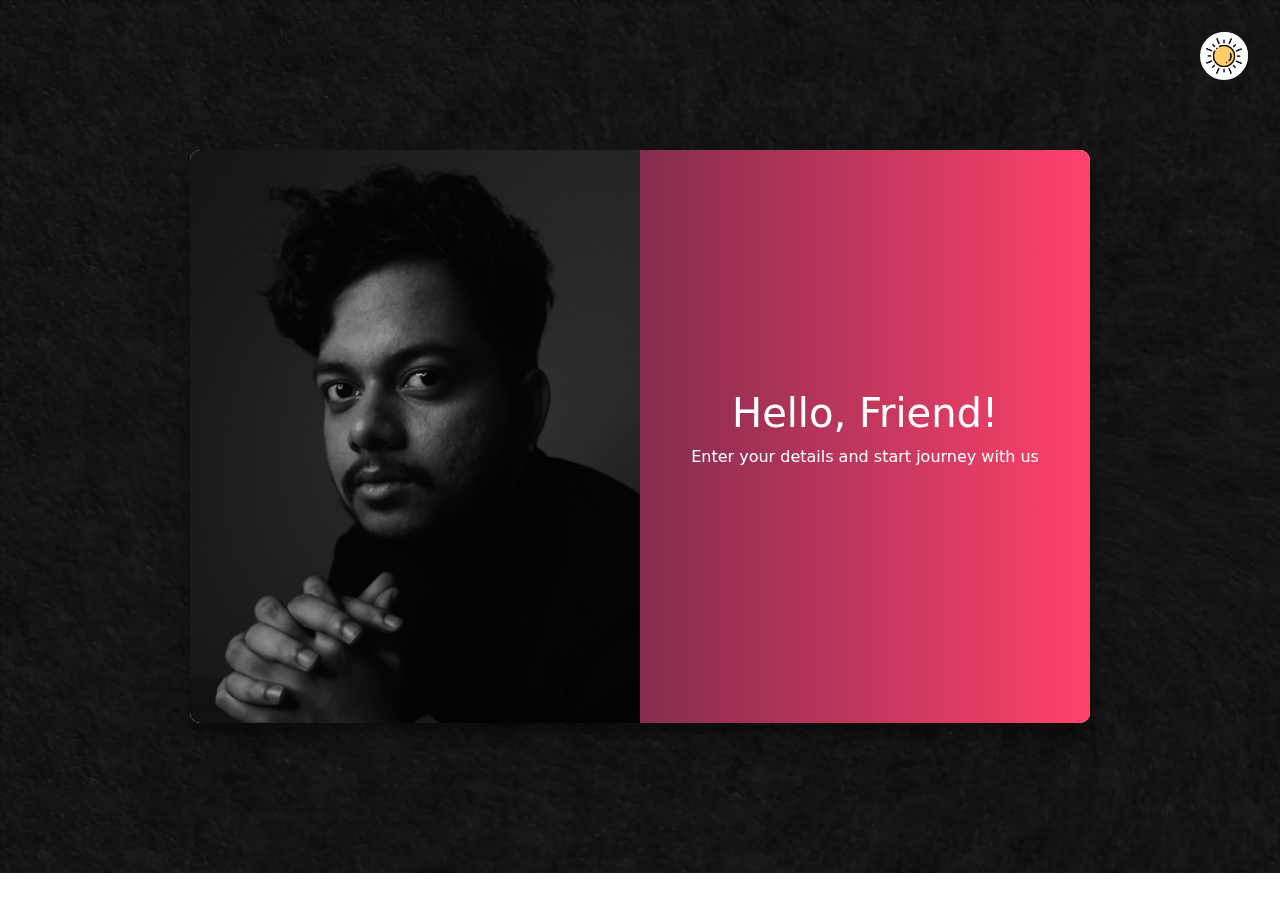
==== commit 40d5cafe: "Beta ver : dark and light mode" ====
--- a/index.html
+++ b/index.html
@@ -3,294 +3,46 @@
     <head>
         <title>AmarKharvi's Portfolio</title>
         <meta charset="utf-8">
-        <meta name="viewport" content="width=device-width, initial-scale=1">
-        <link rel="stylesheet" type="text/css" href="index.css">
-        <link rel="preconnect" href="https://fonts.gstatic.com">
-	<link href="https://fonts.googleapis.com/css2?family=Righteous&display=swap" rel="stylesheet">
-	<link href="https://fonts.googleapis.com/css2?family=Dancing+Script:wght@700&display=swap" rel="stylesheet">
-<link rel="stylesheet" href="https://stackpath.bootstrapcdn.com/font-awesome/4.7.0/css/font-awesome.min.css">
-<link rel="stylesheet" href="/devicons-master/css/devicons.min.css">
-<link rel="stylesheet" href="/devicons-master/css/devicons.css">
-        <link rel="stylesheet" href="index-responsive.css" type="text/css">
+        <meta http-equiv="X-UA-Compatible" content="IE=edge,chrome=1">
+        <meta name="viewport" content="width=device-width, initial-scale=1, shrink-to-fit=no">
+        <link rel="stylesheet" type="text/css" href="./css/index.css">
+        <link rel="stylesheet" href="./css/index-responsive.css" type="text/css">
+        <link rel="stylesheet" href="./css/bootstrap.min.css" type="text/css">
+        <link rel="stylesheet" href="./css/fontawesome.min.css" type="text/css">
+        
     </head>
     
     <body>
-        <div class="desc-container">
-            <div class="profile-container">
-            <div class="profile-line1"></div>
-            <div class="profile-line2"></div>
-            <div class="profile-img">
-                <div class="inner-profile">
-                    <div class="profile">
-        <img src="/images/amar.jpeg" alt="" class="amarprof">
-                    </div>
+      <center>
+        <div class="bodyContainer">
+  
+          <div class="profileContainer" id="profileContainer">
+            <div class="form-container sign-up-container">
+                <img id="amarlight" src="images/amarlight.jpg" class="w-100">
+            </div>
+            <div class="form-container sign-in-container">
+              <img id="amardark" src="images/amardark.jpg" class="w-100">
+            </div>
+            <div class="overlay-container">
+              <div class="overlay">
+                <div class="overlay-panel overlay-left">
+                  <h1>Welcome Back!</h1>
+                  <p>To keep connected with us please login with your personal info</p>
                 </div>
-            </div>
-            </div>
-            
-        
-            <div class="devop-text">
-                <p>Amar Kharvi</p>
-            </div>
-            <div class="devop-desig">
-                <p>Full Stack </p><br>
-                <p1>Web Developer</p1>
-            </div>
-            <div class="social-align">
-                <a href="https://www.linkedin.com/in/amar-kharvi/
-                " target="blank" class="social-margin"> 
-                    <div class="social-icon linked-in">
-                      <i class="fa fa-linkedin" aria-hidden="true"></i> 
-                    </div>
-                  </a>
-                  <a href="https://github.com/Amarkharvi"  target="blank"  class="social-margin">
-                    <div class="social-icon github">
-                      <i class="fa fa-github-alt" aria-hidden="true"></i>
-                    </div>
-                  </a>
-                   <a href="https://www.instagram.com/amar_kharvi/"  target="blank"  class="social-margin">
-                    <div class="social-icon instagram">
-                      <i class="fa fa-instagram" aria-hidden="true"></i>
-                    </div>
-                  </a>
-            </div>  
-          
-        </div>
-        <div class="about-container">
-          <div class="opacity-pebble"></div>
-          <div class="about-text">
-              <p>About Me</p>
-          </div>
-          <div class="about-para">
-              <br><br>
-              <p>Hey there,I’m a citizen of India and  I’m from Karnataka/Gangolli, well  , I live in Bengaluru and i’m currently doing my final year engineering on information science and engineering from AMC engineering college.
-                I have 3 years of experience in Python and i use python as primary language to code, I basically use linux over windows for my satisfaction. I have switched over many linux distros and i’ve settled with debian.<br><br> Throughout my engineering life i learnt most valuable things from the Google , youtube, github and other platforms, I’m also familar with c/c++ and java programming , and recently learnt react/react-native for mobile app development, i belive that you dont have to be a specialist on a particular language in IT industry, it is necessary to have a basic knowlege and an idea to develop something, the ability to learn will open many paths.
-                I’m a kannadiga , i speak kannada and my mother tongue is konkani/kharvi , i also speak hindi, english. 
-                I’m in search for jobs best suited for my skill, and want to have exposure of industry and learn to my best knowledge. </p></div>
-      </div>
-      <div class="skills-container">
-        <div class="rectangle-design"></div>
-        <div class="title-font"> <p>Skills</p></div>
-        <div class="logo-container">
-          <img class="python" src="/images/python.png" alt="">
-          <img class="django" src="/images/django.png" alt="">
-          <img class="react" src="/images/Reactjs.png" alt="">
-          <img class="reactnative" src="/images/reactnative.png" alt="">
-          <img class="java" src="/images/java.png" alt="">
-        </div>
-        <div class="skills-list">
-          <li><span class="bar"> <span class="python"></span></span></li>
-          <li><span class="bar"> <span class="django"></span></span></li>
-          <li><span class="bar"> <span class="react"></span></span></li>
-          <li><span class="bar"> <span class="reactnative"></span></span></li>
-          <li><span class="bar"> <span class="java"></span></span></li>
-      
-        </div>
-      
-      </div>
-      <div class="internships-container">
-        <div class="rectangle-design"></div>
-        <div class="title-font" style="color: #005E58; "> <p>Internships</p></div>
-        <div class="internship-lists">
-          <a href="#">
-            <div class="card2">
-             <img src="/images/techobytes.png"  >
-             <p>Machine Learning</p>
-            </div>
-            </a>
-          <a href="#">
-       <div class="card1">
-        <img src="/images/suven.png" alt="">
-        <p>Python FullStack</p>
-       </div>
-      </a>
-      
-        </div>
-      </div>
-      <div class="projects-container">
-        <div class="rectangle-design"></div>
-        <div class="title-font" id="project-title" > <p>Projects</p></div>
-        <div class="projects">
-          <div class="cards">
-            
-            <div class="cardx1">
-              <a href="https://github.com/Amarkharvi/TodoApp-using-React-Native-and-Django-Api"><img src="/images/project1a.jpg" alt=""></a>
-            </div>
-            <p class="p1">Cross platform Todo application using react native and django rest api,
-              djangoframework is used as backend api,which the react native app fetches the json contents in the api and display's it in the listview...
-            </p>
-            <div class="cardy1">
-              <a href="https://github.com/Amarkharvi/AI-web-app-for-object-identification"><img src="/images/project3.png" alt=""></a>
-            </div>
-            <p class="p3">This is a object detection project which is built using tensorflow model and django framework,
-              Images are uploaded in the form and the result are outputed on the webpage
-            </p>
-            <div class="cardx2">
-              <a href="https://github.com/Amarkharvi/Report-Card-Gui"><img src="/images/project2.jpg" alt=""></a>
-            </div>
-            <p class="p4">This is a report card manageement system project, solely built using python tkinter,
-              A gui is built where the teachers can fill the marks of students and save it in a file..
-            </p>
-            <div class="cardy2">
-              <a href="https://github.com/Amarkharvi/Portfolio-Blog"><img src="/images/project4a.jpg" alt=""></a>
-            </div>
-            <p class="p2"> Portfolio / Blog application using Django Framework as backend and html/css/js and bootstrap as frontend,
-              This project lets the user to post any media or the articles on the website.</p>
-            
-          </div>
-        </div>
-        <div class="view-container">
-          <a class="view-more" href="https://github.com/Amarkharvi/"> View more projects on GitHub </a>
-        </div>
-        </div>
-        <div class="gallery-container " >
-          <div class="rectangle-design"></div>
-          <div class="title-font" style="color: #005E58; width: 100%;" > <p>My Gallery</p></div>
-          <img src="/images/onepunch.png" alt="">
-          <div class="continued">
-            <p>You Asked for it, just wait and watch!!!</p>
-          </div>
-        </div>
-        <div class="gallery-container " style="background-color: #005E58;" >
-          <div class="rectangle-design" id="hobbie-rect"></div>
-          <div class="title-font" id="hobbie-title"> <p>Hobbies</p></div>
-          <div class="hobbies-container">
-            <div class="slideshow-container">
-
-              <div class="mySlides fade">
-                <img src="/images/guitar.jpg" style="width:100%">
-                <div class="text">Playing Guitar</div>
-              </div>
-              
-              <div class="mySlides fade">
-                <img src="/images/coding.jpg" style="width:100%">
-                <div class="text">Programing and building Apps</div>
-              </div>
-              <div class="mySlides fade">
-                <img src="/images/story.jpg" style="width:100%">
-                <div class="text">Writing Short Stories</div>
-              </div>
-              <div class="mySlides fade">
-                <img src="/images/sketching.jpg" style="width:100%">
-                <div class="text">Pencil Sketch Art</div>
-              </div>
-              <div class="mySlides fade">
-                <img src="/images/animation.jpg" style="width:100%">
-                <div class="text">Animations and Video Editing</div>
-              </div>
-              
-              
-              <a class="prev" onclick="plusSlides(-1)">&#10094;</a>
-              <a class="next" onclick="plusSlides(1)">&#10095;</a>
-              
-              </div>
-              <br>
-              
-              <div style="text-align:center" class="dot-container">
-                <span class="dot" onclick="currentSlide(1)"></span> 
-                <span class="dot" onclick="currentSlide(2)"></span> 
-                <span class="dot" onclick="currentSlide(3)"></span> 
-                <span class="dot" onclick="currentSlide(4)"></span>
-                <span class="dot" onclick="currentSlide(5)"></span> 
- 
-
-              </div>
-          </div>
-        </div>
-        <div 
-       id="about" class="gallery-container" style="background-color: #005E58;">
-          <div class="rectangle-design"></div>
-          <div class="title-font" style="color: white; width: 100%; " > <p>Meet the Designer and the Developer</p></div>
-          <div class="aboutcard">
-          <div class="content">
-            <div class="card">
-              <div class="firstinfo"><img src="/images/deepthi.jpeg"/>
-                <div class="profileinfo">
-                  <h1>Deepthi CR</h1>
-                  <h3>UX/UI Designer</h3>
-                  <p class="bio">
-                  In the ocean of paths, choose the right path and never give up on it,
-                  once you reach , never forget to look back at your journey
-                  </p>
+                <div class="overlay-panel overlay-right">
+                  <h1>Hello, Friend!</h1>
+                  <p>Enter your details and start journey with us</p>
                 </div>
               </div>
             </div>
-            <div class="badgescard">
-
-               </span><span class="devicons devicons-code_badge"> </span>
-               <span class="devicons devicons-html5"></span>
-               <span class="devicons devicons-ubuntu"></span>
-               <span class="devicons devicons-javascript_badge"></span>
-               <span class="devicons devicons-bootstrap"></span>
-               <span class="devicons devicons-css3"></span>
-               <span class="devicons devicons-docker"></span>
-               <span class="devicons devicons-github_badge"></span>
-              </div>
           </div>
-        </div>
-        <div class="aboutcard2">
-          <div class="content">
-            <div class="card">
-              <div class="firstinfo"><img src="/images/amar2.jpg"/>
-                <div class="profileinfo">
-                  <h1>Amar Kharvi</h1>
-                  <h3>Python FullStack Developer</h3>
-                  <p class="bio">
-                  "Broken's  spirit is unbreakable"<br>  
-                  "Brokens always try to structure to be the heir to Successor"
-                  </p>
-                </div>
-              </div>
-            </div>
-            <div class="badgescard">
-
-               </span><span class="devicons devicons-django"> </span>
-               <span class="devicons devicons-python"></span>
-               <span class="devicons devicons-debian"></span>
-               <span class="devicons devicons-react"></span>
-               <span class="devicons devicons-linux"></span>
-               <span class="devicons devicons-html5"></span>
-               <span class="devicons devicons-javascript_badge"></span>
-               <span class="devicons devicons-css3"></span>
-               <span class="devicons devicons-terminal"></span>
-               <span class="devicons devicons-android"></span>
-               <span class="devicons devicons-github_badge"></span>
-
-
-
-
           </div>
-        </div>
-      </div>
-        <script>
-          var slideIndex = 1;
-          showSlides(slideIndex);
-          
-          function plusSlides(n) {
-            showSlides(slideIndex += n);
-          }
-          
-          function currentSlide(n) {
-            showSlides(slideIndex = n);
-          }
-          
-          function showSlides(n) {
-            var i;
-            var slides = document.getElementsByClassName("mySlides");
-            var dots = document.getElementsByClassName("dot");
-            if (n > slides.length) {slideIndex = 1}    
-            if (n < 1) {slideIndex = slides.length}
-            for (i = 0; i < slides.length; i++) {
-                slides[i].style.display = "none";  
-            }
-            for (i = 0; i < dots.length; i++) {
-                dots[i].className = dots[i].className.replace(" active", "");
-            }
-            slides[slideIndex-1].style.display = "block";  
-            dots[slideIndex-1].className += " active";
-          }
-          </script>
-      <script src="https://ajax.googleapis.com/ajax/libs/jquery/2.1.3/jquery.min.js"></script>
+      </center>
     </body>
-    
+    <script src="./js/bootstrap.min.js"></script>
+    <script src="./js/jquery-3.6.0.min.js"></script>
+    <script src="./js/index.js"></script>
+    <script src="./js/fontawesome.min.js"></script>
+    <script src="./js/darkmode-js.min.js"></script>
+    <script src="./js/darken.umd.js"></script>
 </html>
--- a/css/index.css
+++ b/css/index.css
@@ -0,0 +1,147 @@
+@import url('https://fonts.googleapis.com/css2?family=Montserrat&family=Playfair+Display&family=Titillium+Web&display=swap');
+
+
+.bodyContainer{
+    height: 100%;
+    background: url('/images/portfolio_bg.jpg');
+    overflow-x: hidden;
+    overflow-y: auto;
+    width: 100%;
+}
+
+
+.landingSection{
+    height: 573px;
+    width: 800px;
+    margin-top: 100px;
+
+}
+
+
+
+
+@import url('https://fonts.googleapis.com/css?family=Montserrat:400,800');
+
+.profileContainer {
+	background-color: #fff;
+	border-radius: 10px;
+  	box-shadow: 0 14px 28px rgba(0,0,0,0.25), 
+			0 10px 10px rgba(0,0,0,0.22);
+	position: relative;
+	overflow: hidden;
+	width: 900px;
+	max-width: 100%;
+	min-height: 573px;
+  margin: 150px;
+}
+
+.form-container {
+	position: absolute;
+	top: 0;
+	height: 100%;
+	transition: all 0.6s ease-in-out;
+}
+
+.sign-in-container {
+	left: 0;
+	width: 50%;
+	z-index: 2;
+}
+
+.profileContainer.right-panel-active .sign-in-container {
+	transform: translateX(100%);
+}
+
+.sign-up-container {
+	left: 0;
+	width: 50%;
+	opacity: 0;
+	z-index: 1;
+}
+
+.profileContainer.right-panel-active .sign-up-container {
+	transform: translateX(100%);
+	opacity: 1;
+	z-index: 5;
+	animation: show 0.6s;
+}
+
+@keyframes show {
+	0%, 49.99% {
+		opacity: 0;
+		z-index: 1;
+	}
+	
+	50%, 100% {
+		opacity: 1;
+		z-index: 5;
+	}
+}
+
+.overlay-container {
+	position: absolute;
+	top: 0;
+	left: 50%;
+	width: 50%;
+	height: 100%;
+	overflow: hidden;
+	transition: transform 0.6s ease-in-out;
+	z-index: 100;
+}
+
+.profileContainer.right-panel-active .overlay-container{
+	transform: translateX(-100%);
+}
+
+.overlay {
+	background: #FF416C;
+	background: -webkit-linear-gradient(to right, rgb(10, 25, 47), #FF416C);
+	background: linear-gradient(to right, rgb(10, 25, 47), #FF416C);
+	background-repeat: no-repeat;
+	background-size: cover;
+	background-position: 0 0;
+	color: #FFFFFF;
+	position: relative;
+	left: -100%;
+	height: 100%;
+	width: 200%;
+  	transform: translateX(0);
+	transition: transform 0.6s ease-in-out;
+}
+
+.profileContainer.right-panel-active .overlay {
+  	transform: translateX(50%);
+}
+
+.overlay-panel {
+	position: absolute;
+	display: flex;
+	align-items: center;
+	justify-content: center;
+	flex-direction: column;
+	padding: 0 40px;
+	text-align: center;
+	top: 0;
+	height: 100%;
+	width: 50%;
+	transform: translateX(0);
+	transition: transform 0.6s ease-in-out;
+}
+
+.overlay-left {
+	transform: translateX(-20%);
+}
+
+.profileContainer.right-panel-active .overlay-left {
+	transform: translateX(0);
+}
+
+.overlay-right {
+	right: 0;
+	transform: translateX(0);
+}
+
+.profileContainer.right-panel-active .overlay-right {
+	transform: translateX(20%);
+}
+
--- a/css/index-responsive.css
+++ b/css/index-responsive.css
@@ -0,0 +1,578 @@
+
+
+
+@media screen and (max-width:800px) {
+
+    body{
+      display: block;
+      position: relative;
+      
+    }
+      .profile-img{
+        width: 40vh;
+        height: 40vh;
+        
+        position: absolute;
+        display: block;
+        margin-top: -10vh ;
+        margin-left: -22vh;
+        left: 50%;
+        top: 20%;
+       
+        }
+        .inner-profile{
+          width: 40vh;
+          height: 40vh;
+          display: flex;
+        justify-content: center;
+        align-items: center;
+          left: 1%;
+          top:1%;
+        }
+        .profile{
+         position: absolute;
+         width: 40vh;
+         left: 4%;
+         display: flex;
+        justify-content: center;
+        align-items: center;
+         top: 2%;
+         height: 40vh;
+        }
+        .amarprof{
+            width: 100%;
+            height: 100%;
+            border-radius: 50%;
+            position: absolute;
+        }
+       
+        .profile-line1{
+          width: 0%;
+        }
+        .profile-line2{
+         width: 0%;
+        }
+        .devop-desig{
+          font-size: 5px;
+          display: block;
+          left: 20%;
+          top: 65%;
+          width: 30px;
+          margin-left: -15px;
+          color: white;
+      
+      }
+      .devop-desig p{
+          font-size: 30px;
+          font-weight: bolder;
+          
+  
+          
+      }
+      .devop-desig p1{
+          font-family: 'Dancing Script', cursive;
+          font-size: 25px;
+          font-weight: 900;
+          width: 163.172px;
+          height: 28px;
+          left: 50%;
+          bottom: 50%;
+          margin-left: 81.586px;
+          margin-bottom: 14px;
+          position: absolute;
+          
+         
+      }
+
+      
+      .social-align{
+        display: block;
+        position: absolute;
+        width: 220px;
+        height: 50px;
+        bottom: 10%;
+        left: 50%;
+        margin-left:-110px ;
+        margin-bottom: 5px;
+    }
+    a,
+  a:hover,
+  a:focus,
+  a:active {
+    text-decoration: none;
+  }
+  
+  .social-icon {
+    margin-bottom: 15px;
+    margin-inline: 10px;
+     box-sizing: border-box;
+    -moz-border-radius: 138px;
+    -webkit-border-radius: 138px;
+    border-radius: 138px;
+    border: 5px solid;
+    text-align: center;
+    width: 50px;
+    height: 50px;
+    display: inline-block;
+    line-height: 1px;
+    padding-top: 11px;
+    transition: all 0.5s;
+  }
+  .social-icon:hover {
+      transform: rotate(360deg)scale(1.3);
+    }
+    /* Linked-In Button Styling */
+   .linked-in {
+      font-size: 22px;
+      padding-top: 9px;
+      border-color: #005E58;
+      background-color: #005E58;
+      color: #ffffff;
+      box-shadow: 0 4px 8px 0  black;
+      
+     
+    }
+    .linked-in:hover {
+      background-color: #ffffff;
+      color: #3b5998;
+    }
+   
+    .github {
+      font-size: 22px;
+      padding-top: 9px;
+      background-color: #005E58;
+      color: #ffffff;
+      border-color: #005E58;
+      box-shadow: 0 4px 8px 0  black;
+      
+    }
+    .github:hover {
+      background-color: #ffffff;
+      color: #4183c4;
+    }
+    .instagram {
+      font-size: 22px;
+      padding-top: 9px;
+      background-color: #005E58;
+      color: #ffffff;
+      border-color: #005E58;
+      box-shadow: 0 4px 8px 0  black;
+      
+    }
+    .instagram:hover {
+      background-color: #ffffff;
+      color: #4183c4;
+    }
+    .devop-text{
+      font-size: 30px;
+      font-family: 'Righteous', cursive;
+      position: absolute;
+      display: block;
+      overflow: auto;
+      margin-left: auto;
+      margin-right: auto;
+      text-align: center;
+      width: 100%;
+      height: 50%;
+      left: 0;
+      top: 0;
+      margin-top: 7px;
+      right: 0;
+      color: white;
+  }
+
+ 
+  .title-font{
+    position: absolute;
+    width: 105.703px;
+    height: 60px;
+    left: 50%;
+    top: 14%;
+    margin-left: -52.8515px;
+    margin-top: -30px;
+    font-family: 'Dancing Script', cursive;
+    font-size: 50px;
+    font-weight: 900;
+    color: #ffffff;
+}
+
+.logo-container{
+    width: min-content;
+    height: min-content;
+    
+}
+
+.logo-container li{
+    margin-top: 1vh;
+}
+.logo-container img{
+    position: absolute;
+    display: block;
+
+}
+.logo-container .python{
+    margin: 0;
+    position: absolute;
+    display: block;
+    
+    width: 10vh;
+    height: 10vh;
+    overflow: auto;
+    margin-left: 10vw;
+    margin-top: 20vh;
+}
+
+.logo-container .django{
+  margin: 0;
+  position: absolute;
+  display: block;
+  left: 17%;
+  width: 17vw;
+  height: 17vh;
+  overflow: auto;
+  margin-left: -8vw;
+  margin-top: 23vh;
+}
+
+.logo-container .react{
+  margin: 0;
+  position: absolute;
+  display: block;
+  left: 17%;
+  width: 17vw;
+  height: 15vh;
+  overflow: auto;
+  margin-left: -8vw;
+  margin-top: 22vh;
+}
+
+.logo-container .reactnative{
+  margin: 0;
+  position: absolute;
+  display: block;
+  left: 17%;
+  width: 37vw;
+  height: 10vh;
+  overflow: auto;
+  margin-left: -14vw;
+  margin-top: 29vh;
+}
+
+.logo-container .java{
+  margin: 0;
+  position: absolute;
+  display: block;
+  left: 17%;
+  width: 15vw;
+  height: 10vh;
+  overflow: auto;
+  margin-left: -7.5vw;
+  margin-top: 35vh;
+}
+
+
+.skills-list{
+position: absolute;
+float: left;
+left: 35vw;
+top: 12vh;
+}
+
+.skills-list li{
+    margin-top: 11.5vh;
+    list-style: none;
+}
+
+.bar{
+    display: block;
+    border: 1px solid white;
+    height: 3vh;
+    width: 40vw;
+    border-bottom-right-radius: 10px;
+    border-top-right-radius: 10px;
+    overflow: hidden;
+    box-shadow: 0 0 10px white;
+}
+
+.bar .python{
+    width: 85%;
+    height: 3vh;
+    display: block;
+    background-color: white;
+    position: inherit;
+    animation: python 2s;
+
+}
+
+.bar .django{
+    width: 90%;
+    height: 3vh;
+    display: block;
+    background-color: white;
+    position: inherit;
+    animation: django 2s;
+
+}
+.bar .react{
+    width: 70%;
+    height: 3vh;
+    display: block;
+    background-color: white;
+    position: inherit;
+    animation: react 2s;
+
+}
+
+.bar .reactnative{
+    width: 80%;
+    height: 3vh;
+    display: block;
+    background-color: white;
+    position: inherit;
+    animation: reactnative 2s;
+}
+
+.bar .java{
+    width: 60%;
+    height: 3vh;
+    display: block;
+    background-color: white;
+    position: inherit;
+    animation: java 2s;
+
+}
+
+
+@keyframes java {
+    0%{
+        width: 0;
+    }
+    100%{
+        width: 60%;
+    }
+    
+  }
+  
+  @keyframes python {
+    0%{
+        width: 0;
+    }
+    100%{
+        width: 85%;
+    }
+    
+  }
+  @keyframes django {
+    0%{
+        width: 0px;
+    }
+    100%{
+        width: 90%;
+    }
+    
+  }
+  @keyframes react {
+    0%{
+        width: 0;
+    }
+    100%{
+        width: 70%;
+    }
+    
+  }
+  @keyframes reactnative {
+    0%{
+        width: 0;
+    }
+    100%{
+        width: 80%;
+    }       
+    }
+
+
+    .internships-container{
+      width: 100%;
+      height: 150vh;
+      
+  
+    }
+
+    .internships-container .title-font{
+      position: absolute;
+   float: inline-start;
+   left: 40vw;
+    }
+    
+    .internship-lists{
+      display: flex;
+      flex-direction: column;
+  flex-wrap: nowrap;
+      height: 70vh;
+      width: 100%;
+      margin: 1rem;
+      left: -10vw;
+      top: 25vh;
+      align-content: center;
+      justify-content: space-around;
+  }
+  .card1{
+      width: 80%;
+      height: 50vh;
+      border-radius: 20px;
+      left: 50%;
+      top: 10vh;
+      top: 130%;
+      margin-left: -25vw;
+      margin-top: -25vh;
+      position: absolute;
+  }
+  .card2{
+    width: 80%;
+    height: 50vh;
+    border-radius: 20px;    left: 50%;
+    top: 10vh;
+    margin-left: -25vw;
+    position: absolute;
+  }
+  
+  .card2 p,.card1 p{
+    position: absolute;
+    top: 80%;
+    text-align: center;
+  }
+  
+  .cards-container{
+  
+    grid-auto-rows: auto;
+    grid-gap: 1rem;
+    margin-left: 15vw;
+    padding-top: 30vh;   
+    }
+    .cards {
+     
+      margin-left: 15vw;
+      padding-top: 30vh;   
+      }
+       
+      .cardx1,.cardx2,.cardy1,.cardy2{
+     
+        box-shadow: 0 4px 8px 0 rgba(0,0,0,0.2);
+        border-radius: 10px;
+        width: 70vw;
+        height: min-content;
+        margin: 1rem;
+        position: absolute;
+        justify-content: center;
+        }
+  
+        .cardx1{
+          top: 25vh;
+          left: 13vw;
+        }
+        .cardx2{
+          top: 90vh;
+          left: 13vw;
+        }
+        .cardy1{
+          top: 160vh;
+          left: 13vw;
+        }
+        .cardy2{
+          top: 230vh;
+          left: 13vw;
+        }
+  
+        .cards img{
+          height: 40vh;
+          position: inherit;
+          width: 100%;
+        }
+        .cards p{
+          font-size: 2vh;
+          width: 80vw;
+          height: 20vh;
+        }
+  
+        .cards .p1{
+          left: 15vw;
+          bottom: 10vh;
+        }
+        .cards .p2{
+          top: 275vh;
+          left: 15vw;
+          height: 10vh;
+          bottom: 10vh;
+        }
+        .cards .p4{
+          top: 135vh;
+          left: 15vw;
+        }
+        .cards .p3{
+          top: 207vh;
+          left: 15vw;
+        }
+  
+        .card:hover {
+          box-shadow: 0 8px 16px 0 rgba(0,0,0,0.2);
+        }
+    #project-title{
+      position: absolute;
+      top: 12vh;
+    }
+  
+    .view-container{
+      margin-top: 260vh;
+      margin-left: 3vw;
+    }
+    .view-more{
+      text-align: center;
+    }
+    .view-more:hover{
+      cursor: pointer;
+    }
+ 
+  
+  .gallery-container img{
+    width: 50%;
+    height: 50%;
+  }
+  .continued p{
+    position: inherit;
+    top: 0;
+  }
+
+  .hobbies-container{
+    width: 100%;
+    height: 100%;
+    
+  }
+  .slideshow-container{
+    width: 100%;
+    height: 100%;
+    position: absolute;
+    
+  }
+  .slideshow-container img{
+    width: 100%;
+    top: 50%;
+    position: absolute;
+    margin-top: -20vh;
+  }
+.text{
+  bottom: 9vh;
+  left: 0;
+}
+.dot-container{
+  position: absolute;
+  bottom: 3vh;
+  left: 0%;
+  width: 100%;
+}
+
+#about{
+  display: none;
+}
+}
+
+ 
+
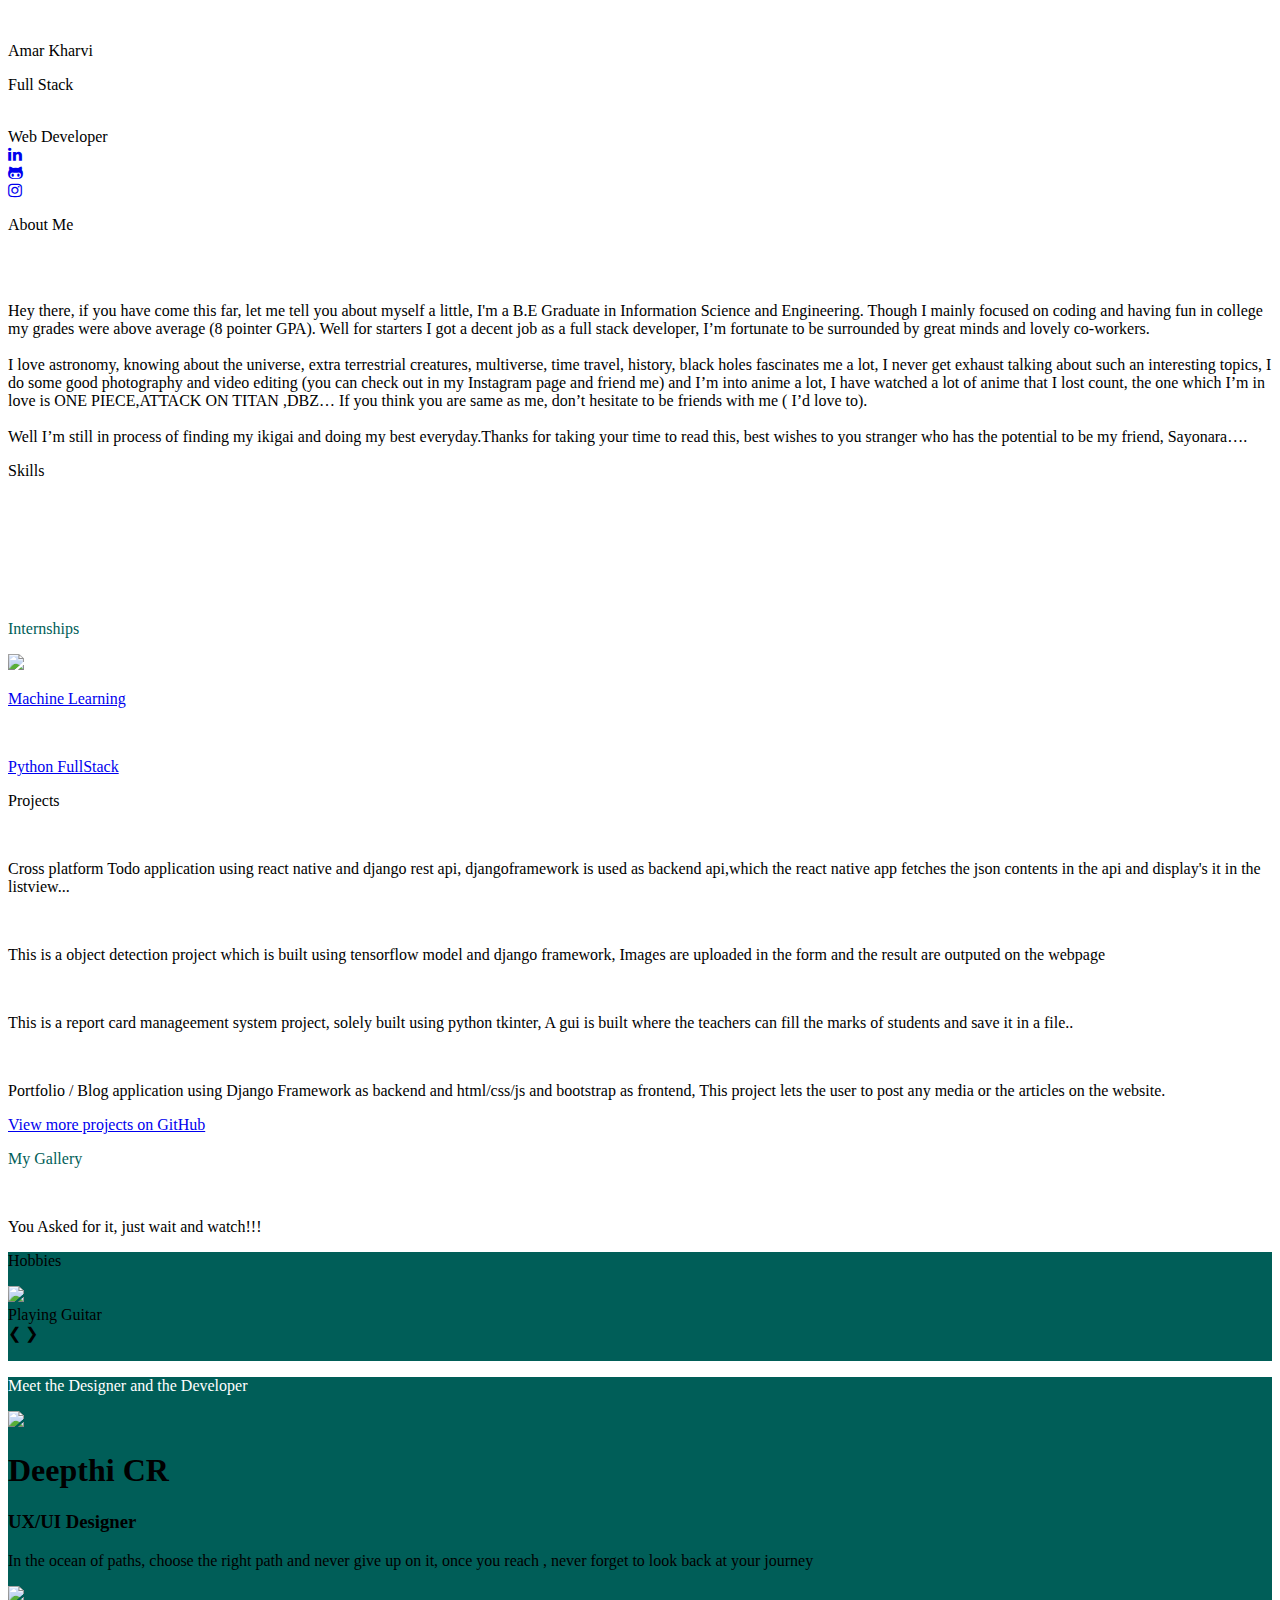
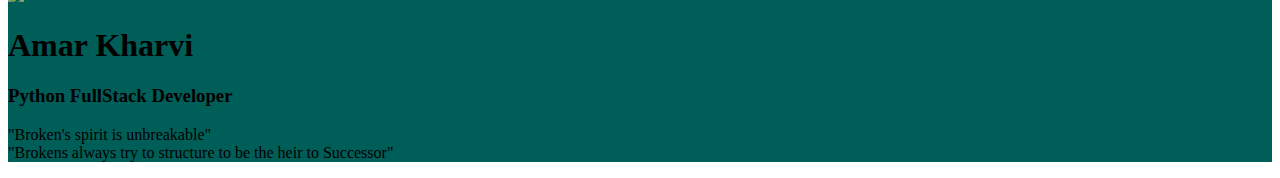
==== commit 9d9462de: "updated about me" ====
--- a/index.html
+++ b/index.html
@@ -3,46 +3,294 @@
     <head>
         <title>AmarKharvi's Portfolio</title>
         <meta charset="utf-8">
-        <meta http-equiv="X-UA-Compatible" content="IE=edge,chrome=1">
-        <meta name="viewport" content="width=device-width, initial-scale=1, shrink-to-fit=no">
-        <link rel="stylesheet" type="text/css" href="./css/index.css">
-        <link rel="stylesheet" href="./css/index-responsive.css" type="text/css">
-        <link rel="stylesheet" href="./css/bootstrap.min.css" type="text/css">
-        <link rel="stylesheet" href="./css/fontawesome.min.css" type="text/css">
-        
+        <meta name="viewport" content="width=device-width, initial-scale=1">
+        <link rel="stylesheet" type="text/css" href="index.css">
+        <link rel="preconnect" href="https://fonts.gstatic.com">
+	<link href="https://fonts.googleapis.com/css2?family=Righteous&display=swap" rel="stylesheet">
+	<link href="https://fonts.googleapis.com/css2?family=Dancing+Script:wght@700&display=swap" rel="stylesheet">
+<link rel="stylesheet" href="https://stackpath.bootstrapcdn.com/font-awesome/4.7.0/css/font-awesome.min.css">
+<link rel="stylesheet" href="/devicons-master/css/devicons.min.css">
+<link rel="stylesheet" href="/devicons-master/css/devicons.css">
+        <link rel="stylesheet" href="index-responsive.css" type="text/css">
     </head>
     
     <body>
-      <center>
-        <div class="bodyContainer">
-  
-          <div class="profileContainer" id="profileContainer">
-            <div class="form-container sign-up-container">
-                <img id="amarlight" src="images/amarlight.jpg" class="w-100">
-            </div>
-            <div class="form-container sign-in-container">
-              <img id="amardark" src="images/amardark.jpg" class="w-100">
-            </div>
-            <div class="overlay-container">
-              <div class="overlay">
-                <div class="overlay-panel overlay-left">
-                  <h1>Welcome Back!</h1>
-                  <p>To keep connected with us please login with your personal info</p>
+        <div class="desc-container">
+            <div class="profile-container">
+            <div class="profile-line1"></div>
+            <div class="profile-line2"></div>
+            <div class="profile-img">
+                <div class="inner-profile">
+                    <div class="profile">
+        <img src="/images/amar.jpeg" alt="" class="amarprof">
+                    </div>
                 </div>
-                <div class="overlay-panel overlay-right">
-                  <h1>Hello, Friend!</h1>
-                  <p>Enter your details and start journey with us</p>
+            </div>
+            </div>
+            
+        
+            <div class="devop-text">
+                <p>Amar Kharvi</p>
+            </div>
+            <div class="devop-desig">
+                <p>Full Stack </p><br>
+                <p1>Web Developer</p1>
+            </div>
+            <div class="social-align">
+                <a href="https://www.linkedin.com/in/amar-kharvi/
+                " target="blank" class="social-margin"> 
+                    <div class="social-icon linked-in">
+                      <i class="fa fa-linkedin" aria-hidden="true"></i> 
+                    </div>
+                  </a>
+                  <a href="https://github.com/Amarkharvi"  target="blank"  class="social-margin">
+                    <div class="social-icon github">
+                      <i class="fa fa-github-alt" aria-hidden="true"></i>
+                    </div>
+                  </a>
+                   <a href="https://www.instagram.com/amar_kharvi/"  target="blank"  class="social-margin">
+                    <div class="social-icon instagram">
+                      <i class="fa fa-instagram" aria-hidden="true"></i>
+                    </div>
+                  </a>
+            </div>  
+          
+        </div>
+        <div class="about-container">
+          <div class="opacity-pebble"></div>
+          <div class="about-text">
+              <p>About Me</p>
+          </div>
+          <div class="about-para">
+              <br><br>
+              <p>Hey there, if you have come this far, let me tell you about myself a little, I'm a B.E Graduate in Information Science and Engineering. Though I mainly focused on coding and having fun in college my grades were above average (8 pointer GPA). Well for starters I got a decent job as a full stack developer, I’m fortunate to be surrounded	by great minds and lovely co-workers.<br><br> 
+              I love astronomy, knowing about the universe, extra terrestrial creatures, multiverse, time travel, history, black holes fascinates me a lot, I never get exhaust talking about such an interesting topics, I do some good photography and video editing (you can check out in my Instagram page and friend me) and I’m into anime a lot, I have watched a lot of anime that I lost count, the one which I’m in love is ONE PIECE,ATTACK ON TITAN ,DBZ… If you think you are same as me, don’t hesitate to be friends with me ( I’d love to).<br><br>
+              Well I’m still in process of finding my ikigai and doing my best everyday.Thanks for taking your time to read this, best wishes to you stranger who has the potential to be my friend, Sayonara….
+                 </p></div>
+      </div>
+      <div class="skills-container">
+        <div class="rectangle-design"></div>
+        <div class="title-font"> <p>Skills</p></div>
+        <div class="logo-container">
+          <img class="python" src="/images/python.png" alt="">
+          <img class="django" src="/images/django.png" alt="">
+          <img class="react" src="/images/Reactjs.png" alt="">
+          <img class="reactnative" src="/images/reactnative.png" alt="">
+          <img class="java" src="/images/java.png" alt="">
+        </div>
+        <div class="skills-list">
+          <li><span class="bar"> <span class="python"></span></span></li>
+          <li><span class="bar"> <span class="django"></span></span></li>
+          <li><span class="bar"> <span class="react"></span></span></li>
+          <li><span class="bar"> <span class="reactnative"></span></span></li>
+          <li><span class="bar"> <span class="java"></span></span></li>
+      
+        </div>
+      
+      </div>
+      <div class="internships-container">
+        <div class="rectangle-design"></div>
+        <div class="title-font" style="color: #005E58; "> <p>Internships</p></div>
+        <div class="internship-lists">
+          <a href="#">
+            <div class="card2">
+             <img src="/images/techobytes.png"  >
+             <p>Machine Learning</p>
+            </div>
+            </a>
+          <a href="#">
+       <div class="card1">
+        <img src="/images/suven.png" alt="">
+        <p>Python FullStack</p>
+       </div>
+      </a>
+      
+        </div>
+      </div>
+      <div class="projects-container">
+        <div class="rectangle-design"></div>
+        <div class="title-font" id="project-title" > <p>Projects</p></div>
+        <div class="projects">
+          <div class="cards">
+            
+            <div class="cardx1">
+              <a href="https://github.com/Amarkharvi/TodoApp-using-React-Native-and-Django-Api"><img src="/images/project1a.jpg" alt=""></a>
+            </div>
+            <p class="p1">Cross platform Todo application using react native and django rest api,
+              djangoframework is used as backend api,which the react native app fetches the json contents in the api and display's it in the listview...
+            </p>
+            <div class="cardy1">
+              <a href="https://github.com/Amarkharvi/AI-web-app-for-object-identification"><img src="/images/project3.png" alt=""></a>
+            </div>
+            <p class="p3">This is a object detection project which is built using tensorflow model and django framework,
+              Images are uploaded in the form and the result are outputed on the webpage
+            </p>
+            <div class="cardx2">
+              <a href="https://github.com/Amarkharvi/Report-Card-Gui"><img src="/images/project2.jpg" alt=""></a>
+            </div>
+            <p class="p4">This is a report card manageement system project, solely built using python tkinter,
+              A gui is built where the teachers can fill the marks of students and save it in a file..
+            </p>
+            <div class="cardy2">
+              <a href="https://github.com/Amarkharvi/Portfolio-Blog"><img src="/images/project4a.jpg" alt=""></a>
+            </div>
+            <p class="p2"> Portfolio / Blog application using Django Framework as backend and html/css/js and bootstrap as frontend,
+              This project lets the user to post any media or the articles on the website.</p>
+            
+          </div>
+        </div>
+        <div class="view-container">
+          <a class="view-more" href="https://github.com/Amarkharvi/"> View more projects on GitHub </a>
+        </div>
+        </div>
+        <div class="gallery-container " >
+          <div class="rectangle-design"></div>
+          <div class="title-font" style="color: #005E58; width: 100%;" > <p>My Gallery</p></div>
+          <img src="/images/onepunch.png" alt="">
+          <div class="continued">
+            <p>You Asked for it, just wait and watch!!!</p>
+          </div>
+        </div>
+        <div class="gallery-container " style="background-color: #005E58;" >
+          <div class="rectangle-design" id="hobbie-rect"></div>
+          <div class="title-font" id="hobbie-title"> <p>Hobbies</p></div>
+          <div class="hobbies-container">
+            <div class="slideshow-container">
+
+              <div class="mySlides fade">
+                <img src="/images/guitar.jpg" style="width:100%">
+                <div class="text">Playing Guitar</div>
+              </div>
+              
+              <div class="mySlides fade">
+                <img src="/images/coding.jpg" style="width:100%">
+                <div class="text">Coding and building Apps</div>
+              </div>
+              <div class="mySlides fade">
+                <img src="/images/story.jpg" style="width:100%">
+                <div class="text">Writing Short Stories</div>
+              </div>
+              <div class="mySlides fade">
+                <img src="/images/sketching.jpg" style="width:100%">
+                <div class="text">Pencil Sketch Art</div>
+              </div>
+              <div class="mySlides fade">
+                <img src="/images/animation.jpg" style="width:100%">
+                <div class="text">Animations and Video Editing</div>
+              </div>
+              
+              
+              <a class="prev" onclick="plusSlides(-1)">&#10094;</a>
+              <a class="next" onclick="plusSlides(1)">&#10095;</a>
+              
+              </div>
+              <br>
+              
+              <div style="text-align:center" class="dot-container">
+                <span class="dot" onclick="currentSlide(1)"></span> 
+                <span class="dot" onclick="currentSlide(2)"></span> 
+                <span class="dot" onclick="currentSlide(3)"></span> 
+                <span class="dot" onclick="currentSlide(4)"></span>
+                <span class="dot" onclick="currentSlide(5)"></span> 
+ 
+
+              </div>
+          </div>
+        </div>
+        <div 
+       id="about" class="gallery-container" style="background-color: #005E58;">
+          <div class="rectangle-design"></div>
+          <div class="title-font" style="color: white; width: 100%; " > <p>Meet the Designer and the Developer</p></div>
+          <div class="aboutcard">
+          <div class="content">
+            <div class="card">
+              <div class="firstinfo"><img src="/images/deepthi.jpeg"/>
+                <div class="profileinfo">
+                  <h1>Deepthi CR</h1>
+                  <h3>UX/UI Designer</h3>
+                  <p class="bio">
+                  In the ocean of paths, choose the right path and never give up on it,
+                  once you reach , never forget to look back at your journey
+                  </p>
                 </div>
               </div>
             </div>
-          </div>
-          </div>
-      </center>
+            <div class="badgescard">
+
+               </span><span class="devicons devicons-code_badge"> </span>
+               <span class="devicons devicons-html5"></span>
+               <span class="devicons devicons-ubuntu"></span>
+               <span class="devicons devicons-javascript_badge"></span>
+               <span class="devicons devicons-bootstrap"></span>
+               <span class="devicons devicons-css3"></span>
+               <span class="devicons devicons-docker"></span>
+               <span class="devicons devicons-github_badge"></span>
+              </div>
+          </div>
+        </div>
+        <div class="aboutcard2">
+          <div class="content">
+            <div class="card">
+              <div class="firstinfo"><img src="/images/amar2.jpg"/>
+                <div class="profileinfo">
+                  <h1>Amar Kharvi</h1>
+                  <h3>Python FullStack Developer</h3>
+                  <p class="bio">
+                  "Broken's  spirit is unbreakable"<br>  
+                  "Brokens always try to structure to be the heir to Successor"
+                  </p>
+                </div>
+              </div>
+            </div>
+            <div class="badgescard">
+
+               </span><span class="devicons devicons-django"> </span>
+               <span class="devicons devicons-python"></span>
+               <span class="devicons devicons-debian"></span>
+               <span class="devicons devicons-react"></span>
+               <span class="devicons devicons-linux"></span>
+               <span class="devicons devicons-html5"></span>
+               <span class="devicons devicons-javascript_badge"></span>
+               <span class="devicons devicons-css3"></span>
+               <span class="devicons devicons-terminal"></span>
+               <span class="devicons devicons-android"></span>
+               <span class="devicons devicons-github_badge"></span>
+
+
+
+
+          </div>
+        </div>
+      </div>
+        <script>
+          var slideIndex = 1;
+          showSlides(slideIndex);
+          
+          function plusSlides(n) {
+            showSlides(slideIndex += n);
+          }
+          
+          function currentSlide(n) {
+            showSlides(slideIndex = n);
+          }
+          
+          function showSlides(n) {
+            var i;
+            var slides = document.getElementsByClassName("mySlides");
+            var dots = document.getElementsByClassName("dot");
+            if (n > slides.length) {slideIndex = 1}    
+            if (n < 1) {slideIndex = slides.length}
+            for (i = 0; i < slides.length; i++) {
+                slides[i].style.display = "none";  
+            }
+            for (i = 0; i < dots.length; i++) {
+                dots[i].className = dots[i].className.replace(" active", "");
+            }
+            slides[slideIndex-1].style.display = "block";  
+            dots[slideIndex-1].className += " active";
+          }
+          </script>
+      <script src="https://ajax.googleapis.com/ajax/libs/jquery/2.1.3/jquery.min.js"></script>
     </body>
-    <script src="./js/bootstrap.min.js"></script>
-    <script src="./js/jquery-3.6.0.min.js"></script>
-    <script src="./js/index.js"></script>
-    <script src="./js/fontawesome.min.js"></script>
-    <script src="./js/darkmode-js.min.js"></script>
-    <script src="./js/darken.umd.js"></script>
+    
 </html>
--- a/index-responsive.css
+++ b/index-responsive.css
@@ -0,0 +1,578 @@
+
+
+
+@media screen and (max-width:800px) {
+
+    body{
+      display: block;
+      position: relative;
+      
+    }
+      .profile-img{
+        width: 40vh;
+        height: 40vh;
+        
+        position: absolute;
+        display: block;
+        margin-top: -10vh ;
+        margin-left: -22vh;
+        left: 50%;
+        top: 20%;
+       
+        }
+        .inner-profile{
+          width: 40vh;
+          height: 40vh;
+          display: flex;
+        justify-content: center;
+        align-items: center;
+          left: 1%;
+          top:1%;
+        }
+        .profile{
+         position: absolute;
+         width: 40vh;
+         left: 4%;
+         display: flex;
+        justify-content: center;
+        align-items: center;
+         top: 2%;
+         height: 40vh;
+        }
+        .amarprof{
+            width: 100%;
+            height: 100%;
+            border-radius: 50%;
+            position: absolute;
+        }
+       
+        .profile-line1{
+          width: 0%;
+        }
+        .profile-line2{
+         width: 0%;
+        }
+        .devop-desig{
+          font-size: 5px;
+          display: block;
+          left: 20%;
+          top: 65%;
+          width: 30px;
+          margin-left: -15px;
+          color: white;
+      
+      }
+      .devop-desig p{
+          font-size: 30px;
+          font-weight: bolder;
+          
+  
+          
+      }
+      .devop-desig p1{
+          font-family: 'Dancing Script', cursive;
+          font-size: 25px;
+          font-weight: 900;
+          width: 163.172px;
+          height: 28px;
+          left: 50%;
+          bottom: 50%;
+          margin-left: 81.586px;
+          margin-bottom: 14px;
+          position: absolute;
+          
+         
+      }
+
+      
+      .social-align{
+        display: block;
+        position: absolute;
+        width: 220px;
+        height: 50px;
+        bottom: 10%;
+        left: 50%;
+        margin-left:-110px ;
+        margin-bottom: 5px;
+    }
+    a,
+  a:hover,
+  a:focus,
+  a:active {
+    text-decoration: none;
+  }
+  
+  .social-icon {
+    margin-bottom: 15px;
+    margin-inline: 10px;
+     box-sizing: border-box;
+    -moz-border-radius: 138px;
+    -webkit-border-radius: 138px;
+    border-radius: 138px;
+    border: 5px solid;
+    text-align: center;
+    width: 50px;
+    height: 50px;
+    display: inline-block;
+    line-height: 1px;
+    padding-top: 11px;
+    transition: all 0.5s;
+  }
+  .social-icon:hover {
+      transform: rotate(360deg)scale(1.3);
+    }
+    /* Linked-In Button Styling */
+   .linked-in {
+      font-size: 22px;
+      padding-top: 9px;
+      border-color: #005E58;
+      background-color: #005E58;
+      color: #ffffff;
+      box-shadow: 0 4px 8px 0  black;
+      
+     
+    }
+    .linked-in:hover {
+      background-color: #ffffff;
+      color: #3b5998;
+    }
+   
+    .github {
+      font-size: 22px;
+      padding-top: 9px;
+      background-color: #005E58;
+      color: #ffffff;
+      border-color: #005E58;
+      box-shadow: 0 4px 8px 0  black;
+      
+    }
+    .github:hover {
+      background-color: #ffffff;
+      color: #4183c4;
+    }
+    .instagram {
+      font-size: 22px;
+      padding-top: 9px;
+      background-color: #005E58;
+      color: #ffffff;
+      border-color: #005E58;
+      box-shadow: 0 4px 8px 0  black;
+      
+    }
+    .instagram:hover {
+      background-color: #ffffff;
+      color: #4183c4;
+    }
+    .devop-text{
+      font-size: 30px;
+      font-family: 'Righteous', cursive;
+      position: absolute;
+      display: block;
+      overflow: auto;
+      margin-left: auto;
+      margin-right: auto;
+      text-align: center;
+      width: 100%;
+      height: 50%;
+      left: 0;
+      top: 0;
+      margin-top: 7px;
+      right: 0;
+      color: white;
+  }
+
+ 
+  .title-font{
+    position: absolute;
+    width: 105.703px;
+    height: 60px;
+    left: 50%;
+    top: 14%;
+    margin-left: -52.8515px;
+    margin-top: -30px;
+    font-family: 'Dancing Script', cursive;
+    font-size: 50px;
+    font-weight: 900;
+    color: #ffffff;
+}
+
+.logo-container{
+    width: min-content;
+    height: min-content;
+    
+}
+
+.logo-container li{
+    margin-top: 1vh;
+}
+.logo-container img{
+    position: absolute;
+    display: block;
+
+}
+.logo-container .python{
+    margin: 0;
+    position: absolute;
+    display: block;
+    
+    width: 10vh;
+    height: 10vh;
+    overflow: auto;
+    margin-left: 10vw;
+    margin-top: 20vh;
+}
+
+.logo-container .django{
+  margin: 0;
+  position: absolute;
+  display: block;
+  left: 17%;
+  width: 17vw;
+  height: 17vh;
+  overflow: auto;
+  margin-left: -8vw;
+  margin-top: 23vh;
+}
+
+.logo-container .react{
+  margin: 0;
+  position: absolute;
+  display: block;
+  left: 17%;
+  width: 17vw;
+  height: 15vh;
+  overflow: auto;
+  margin-left: -8vw;
+  margin-top: 22vh;
+}
+
+.logo-container .reactnative{
+  margin: 0;
+  position: absolute;
+  display: block;
+  left: 17%;
+  width: 37vw;
+  height: 10vh;
+  overflow: auto;
+  margin-left: -14vw;
+  margin-top: 29vh;
+}
+
+.logo-container .java{
+  margin: 0;
+  position: absolute;
+  display: block;
+  left: 17%;
+  width: 15vw;
+  height: 10vh;
+  overflow: auto;
+  margin-left: -7.5vw;
+  margin-top: 35vh;
+}
+
+
+.skills-list{
+position: absolute;
+float: left;
+left: 35vw;
+top: 12vh;
+}
+
+.skills-list li{
+    margin-top: 11.5vh;
+    list-style: none;
+}
+
+.bar{
+    display: block;
+    border: 1px solid white;
+    height: 3vh;
+    width: 40vw;
+    border-bottom-right-radius: 10px;
+    border-top-right-radius: 10px;
+    overflow: hidden;
+    box-shadow: 0 0 10px white;
+}
+
+.bar .python{
+    width: 85%;
+    height: 3vh;
+    display: block;
+    background-color: white;
+    position: inherit;
+    animation: python 2s;
+
+}
+
+.bar .django{
+    width: 90%;
+    height: 3vh;
+    display: block;
+    background-color: white;
+    position: inherit;
+    animation: django 2s;
+
+}
+.bar .react{
+    width: 70%;
+    height: 3vh;
+    display: block;
+    background-color: white;
+    position: inherit;
+    animation: react 2s;
+
+}
+
+.bar .reactnative{
+    width: 80%;
+    height: 3vh;
+    display: block;
+    background-color: white;
+    position: inherit;
+    animation: reactnative 2s;
+}
+
+.bar .java{
+    width: 60%;
+    height: 3vh;
+    display: block;
+    background-color: white;
+    position: inherit;
+    animation: java 2s;
+
+}
+
+
+@keyframes java {
+    0%{
+        width: 0;
+    }
+    100%{
+        width: 60%;
+    }
+    
+  }
+  
+  @keyframes python {
+    0%{
+        width: 0;
+    }
+    100%{
+        width: 85%;
+    }
+    
+  }
+  @keyframes django {
+    0%{
+        width: 0px;
+    }
+    100%{
+        width: 90%;
+    }
+    
+  }
+  @keyframes react {
+    0%{
+        width: 0;
+    }
+    100%{
+        width: 70%;
+    }
+    
+  }
+  @keyframes reactnative {
+    0%{
+        width: 0;
+    }
+    100%{
+        width: 80%;
+    }       
+    }
+
+
+    .internships-container{
+      width: 100%;
+      height: 150vh;
+      
+  
+    }
+
+    .internships-container .title-font{
+      position: absolute;
+   float: inline-start;
+   left: 40vw;
+    }
+    
+    .internship-lists{
+      display: flex;
+      flex-direction: column;
+  flex-wrap: nowrap;
+      height: 70vh;
+      width: 100%;
+      margin: 1rem;
+      left: -10vw;
+      top: 25vh;
+      align-content: center;
+      justify-content: space-around;
+  }
+  .card1{
+      width: 80%;
+      height: 50vh;
+      border-radius: 20px;
+      left: 50%;
+      top: 10vh;
+      top: 130%;
+      margin-left: -25vw;
+      margin-top: -25vh;
+      position: absolute;
+  }
+  .card2{
+    width: 80%;
+    height: 50vh;
+    border-radius: 20px;    left: 50%;
+    top: 10vh;
+    margin-left: -25vw;
+    position: absolute;
+  }
+  
+  .card2 p,.card1 p{
+    position: absolute;
+    top: 80%;
+    text-align: center;
+  }
+  
+  .cards-container{
+  
+    grid-auto-rows: auto;
+    grid-gap: 1rem;
+    margin-left: 15vw;
+    padding-top: 30vh;   
+    }
+    .cards {
+     
+      margin-left: 15vw;
+      padding-top: 30vh;   
+      }
+       
+      .cardx1,.cardx2,.cardy1,.cardy2{
+     
+        box-shadow: 0 4px 8px 0 rgba(0,0,0,0.2);
+        border-radius: 10px;
+        width: 70vw;
+        height: min-content;
+        margin: 1rem;
+        position: absolute;
+        justify-content: center;
+        }
+  
+        .cardx1{
+          top: 25vh;
+          left: 13vw;
+        }
+        .cardx2{
+          top: 90vh;
+          left: 13vw;
+        }
+        .cardy1{
+          top: 160vh;
+          left: 13vw;
+        }
+        .cardy2{
+          top: 230vh;
+          left: 13vw;
+        }
+  
+        .cards img{
+          height: 40vh;
+          position: inherit;
+          width: 100%;
+        }
+        .cards p{
+          font-size: 2vh;
+          width: 80vw;
+          height: 20vh;
+        }
+  
+        .cards .p1{
+          left: 15vw;
+          bottom: 10vh;
+        }
+        .cards .p2{
+          top: 275vh;
+          left: 15vw;
+          height: 10vh;
+          bottom: 10vh;
+        }
+        .cards .p4{
+          top: 135vh;
+          left: 15vw;
+        }
+        .cards .p3{
+          top: 207vh;
+          left: 15vw;
+        }
+  
+        .card:hover {
+          box-shadow: 0 8px 16px 0 rgba(0,0,0,0.2);
+        }
+    #project-title{
+      position: absolute;
+      top: 12vh;
+    }
+  
+    .view-container{
+      margin-top: 260vh;
+      margin-left: 3vw;
+    }
+    .view-more{
+      text-align: center;
+    }
+    .view-more:hover{
+      cursor: pointer;
+    }
+ 
+  
+  .gallery-container img{
+    width: 50%;
+    height: 50%;
+  }
+  .continued p{
+    position: inherit;
+    top: 0;
+  }
+
+  .hobbies-container{
+    width: 100%;
+    height: 100%;
+    
+  }
+  .slideshow-container{
+    width: 100%;
+    height: 100%;
+    position: absolute;
+    
+  }
+  .slideshow-container img{
+    width: 100%;
+    top: 50%;
+    position: absolute;
+    margin-top: -20vh;
+  }
+.text{
+  bottom: 9vh;
+  left: 0;
+}
+.dot-container{
+  position: absolute;
+  bottom: 3vh;
+  left: 0%;
+  width: 100%;
+}
+
+#about{
+  display: none;
+}
+}
+
+ 
+
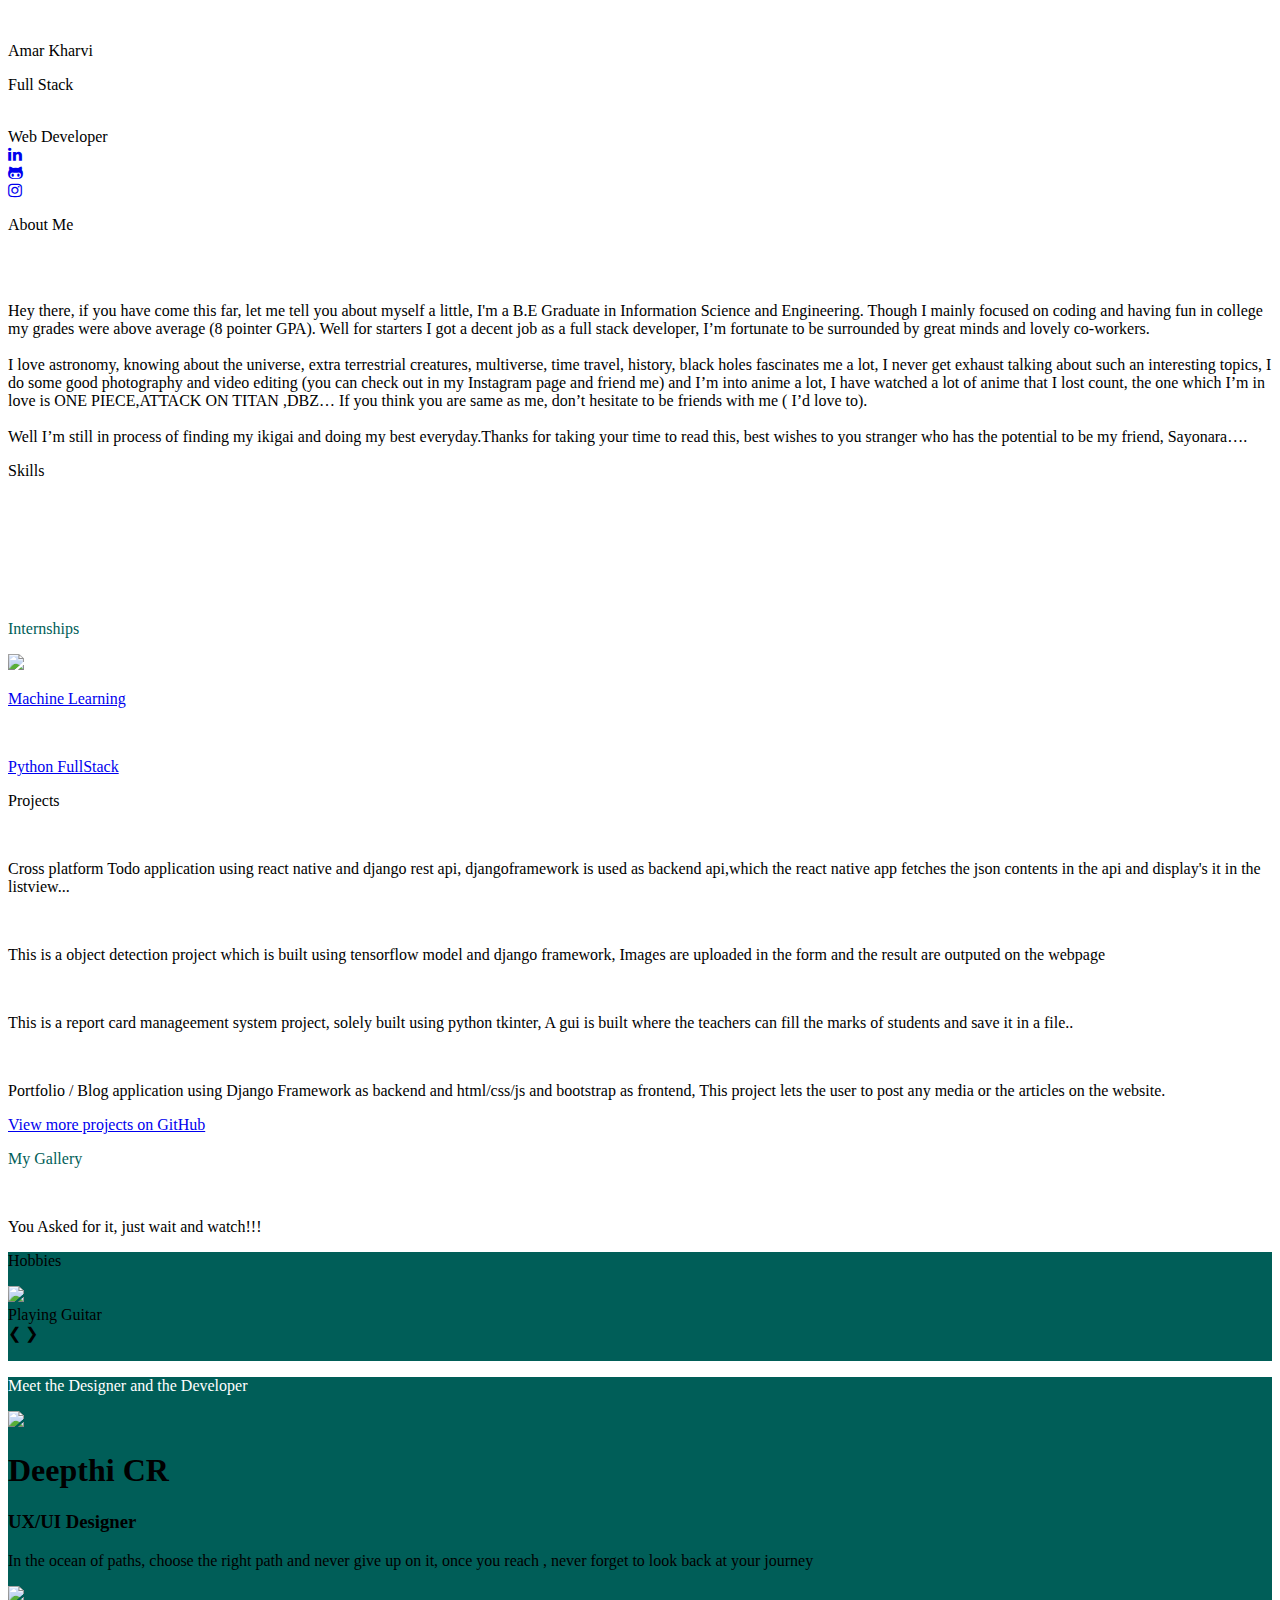
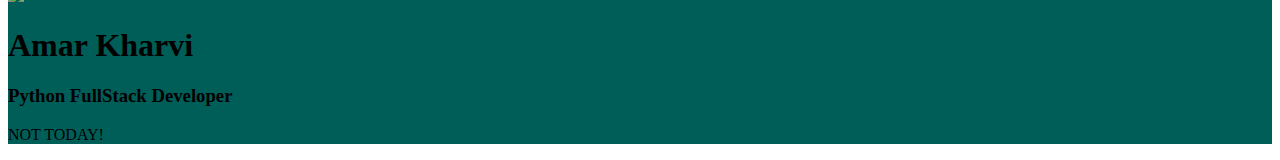
==== commit 01296f23: "updated user quote" ====
--- a/index.html
+++ b/index.html
@@ -33,7 +33,7 @@
                 <p>Amar Kharvi</p>
             </div>
             <div class="devop-desig">
-                <p>Full Stack </p><br>
+                <p>Full Stack</p><br>
                 <p1>Web Developer</p1>
             </div>
             <div class="social-align">
@@ -48,7 +48,7 @@
                       <i class="fa fa-github-alt" aria-hidden="true"></i>
                     </div>
                   </a>
-                   <a href="https://www.instagram.com/amar_kharvi/"  target="blank"  class="social-margin">
+                   <a href="https://www.instagram.com/amar.kharvi.portfolio/"  target="blank"  class="social-margin">
                     <div class="social-icon instagram">
                       <i class="fa fa-instagram" aria-hidden="true"></i>
                     </div>
@@ -236,8 +236,7 @@
                   <h1>Amar Kharvi</h1>
                   <h3>Python FullStack Developer</h3>
                   <p class="bio">
-                  "Broken's  spirit is unbreakable"<br>  
-                  "Brokens always try to structure to be the heir to Successor"
+                    NOT TODAY!
                   </p>
                 </div>
               </div>
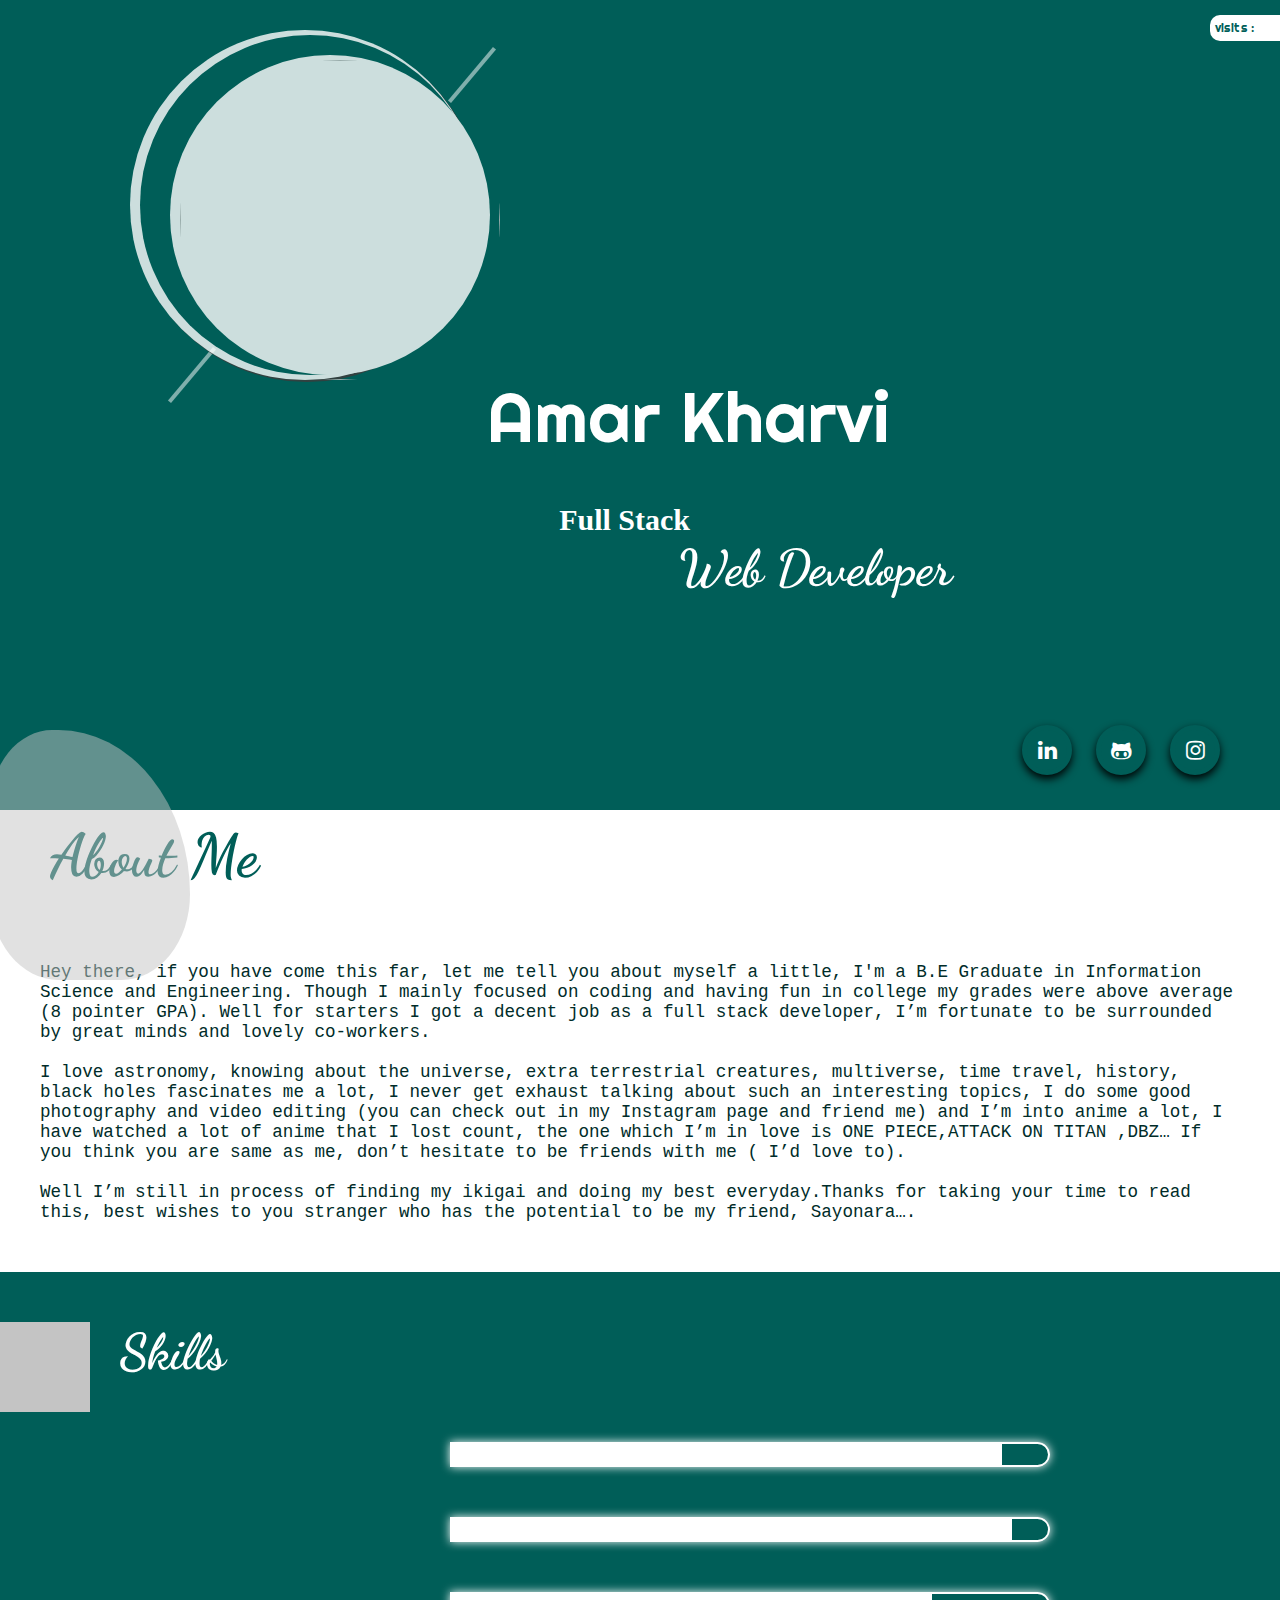
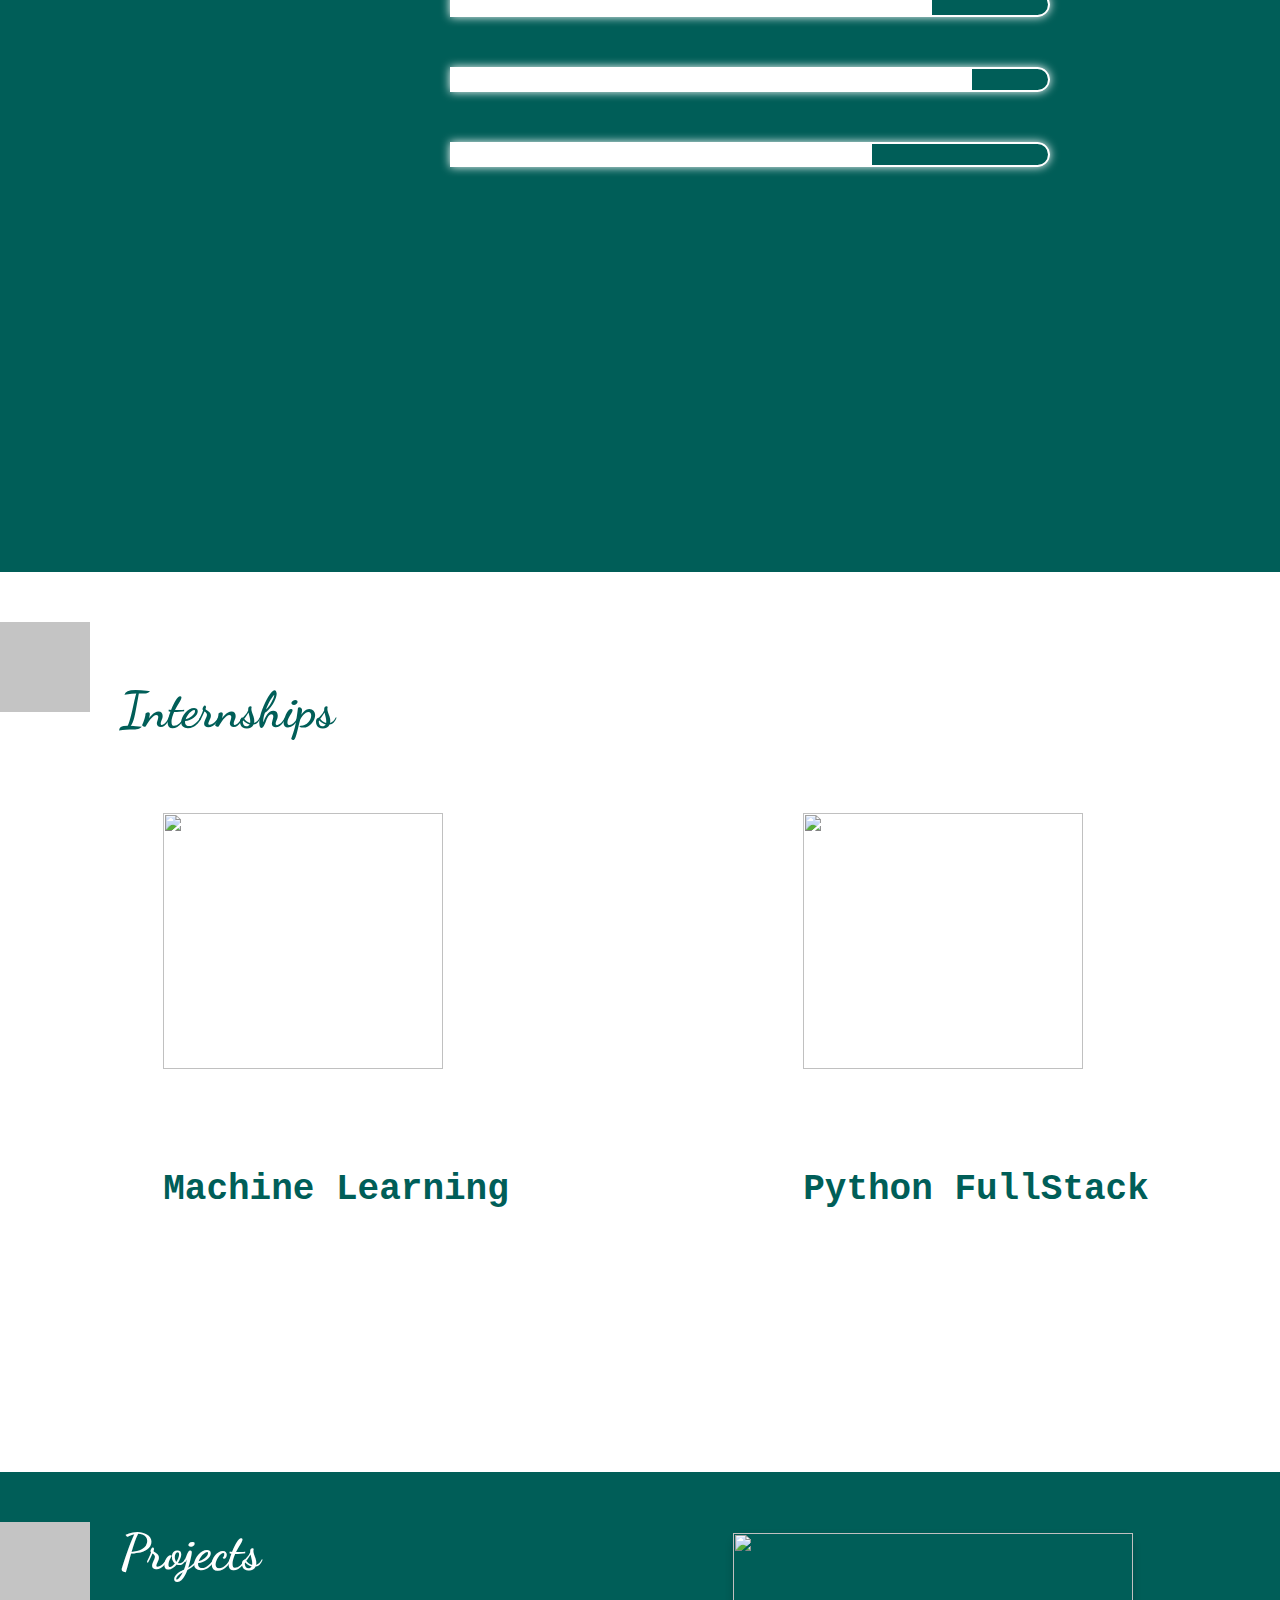
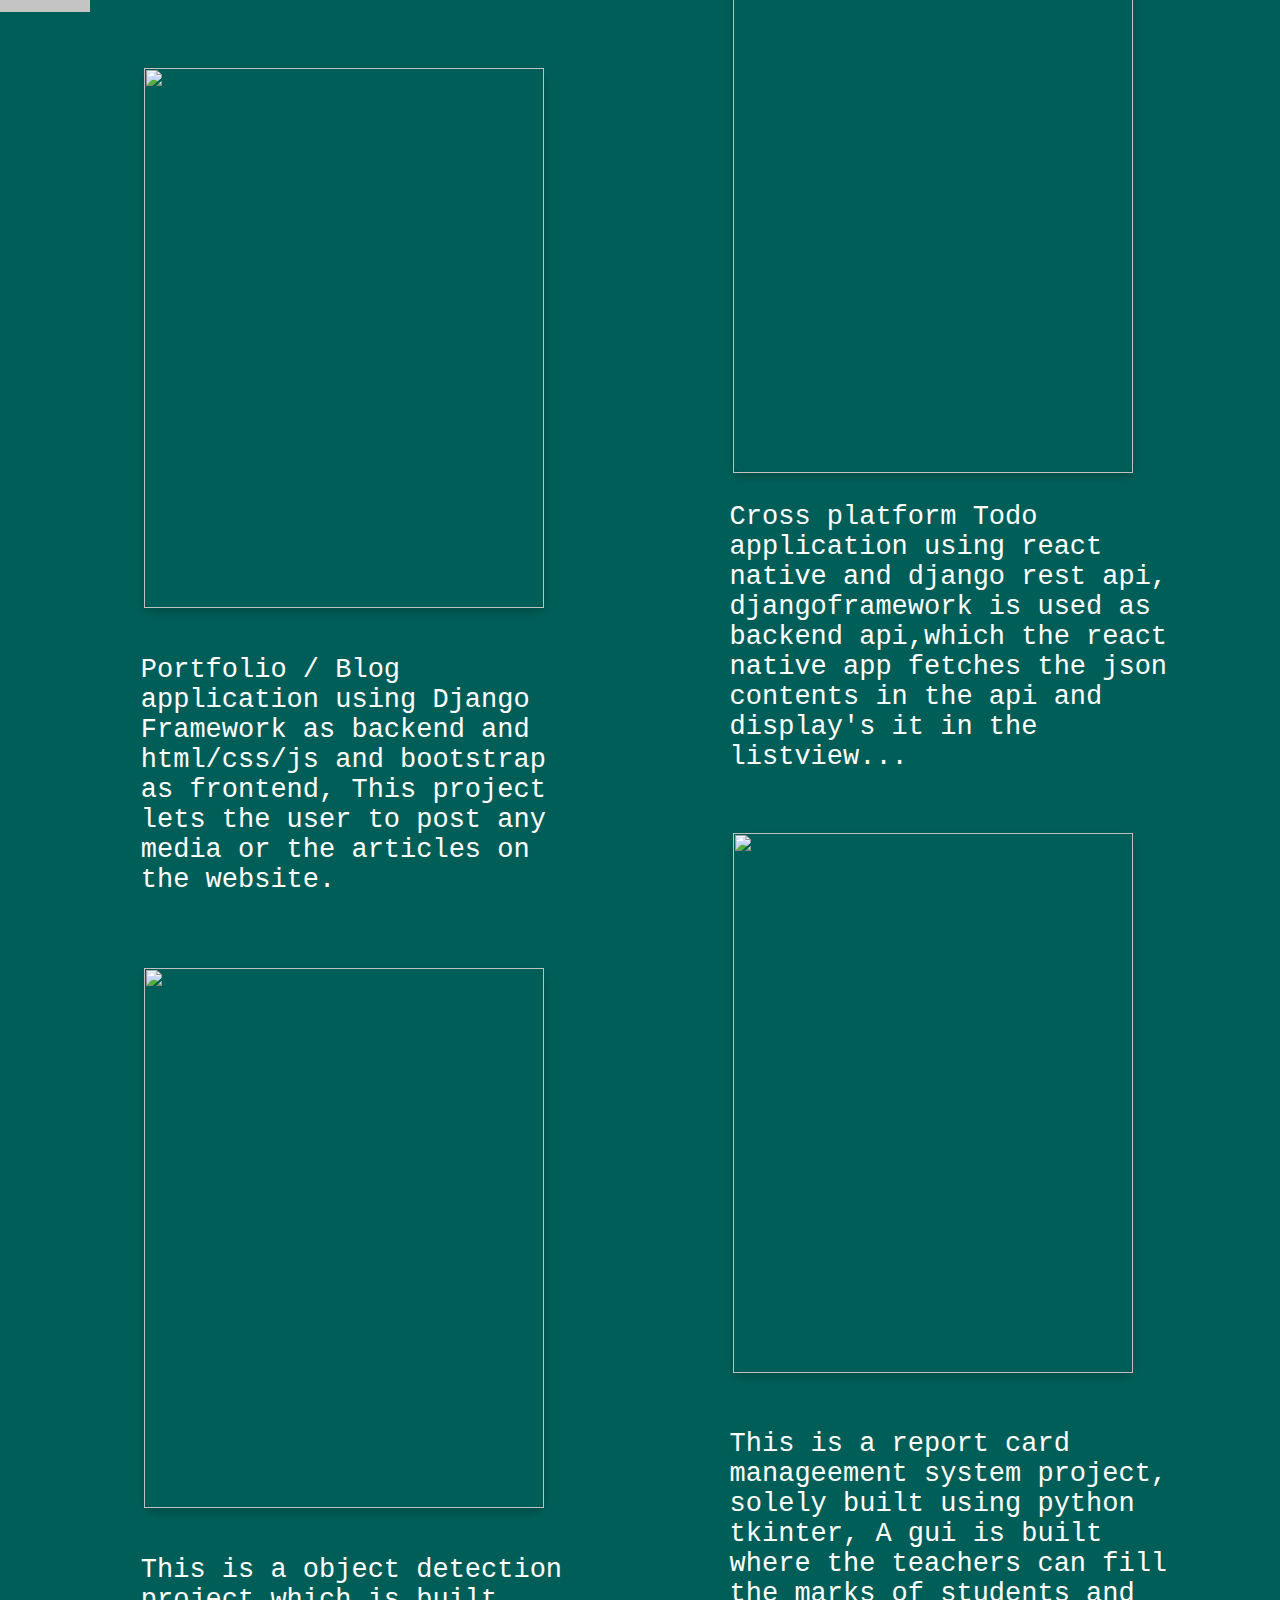
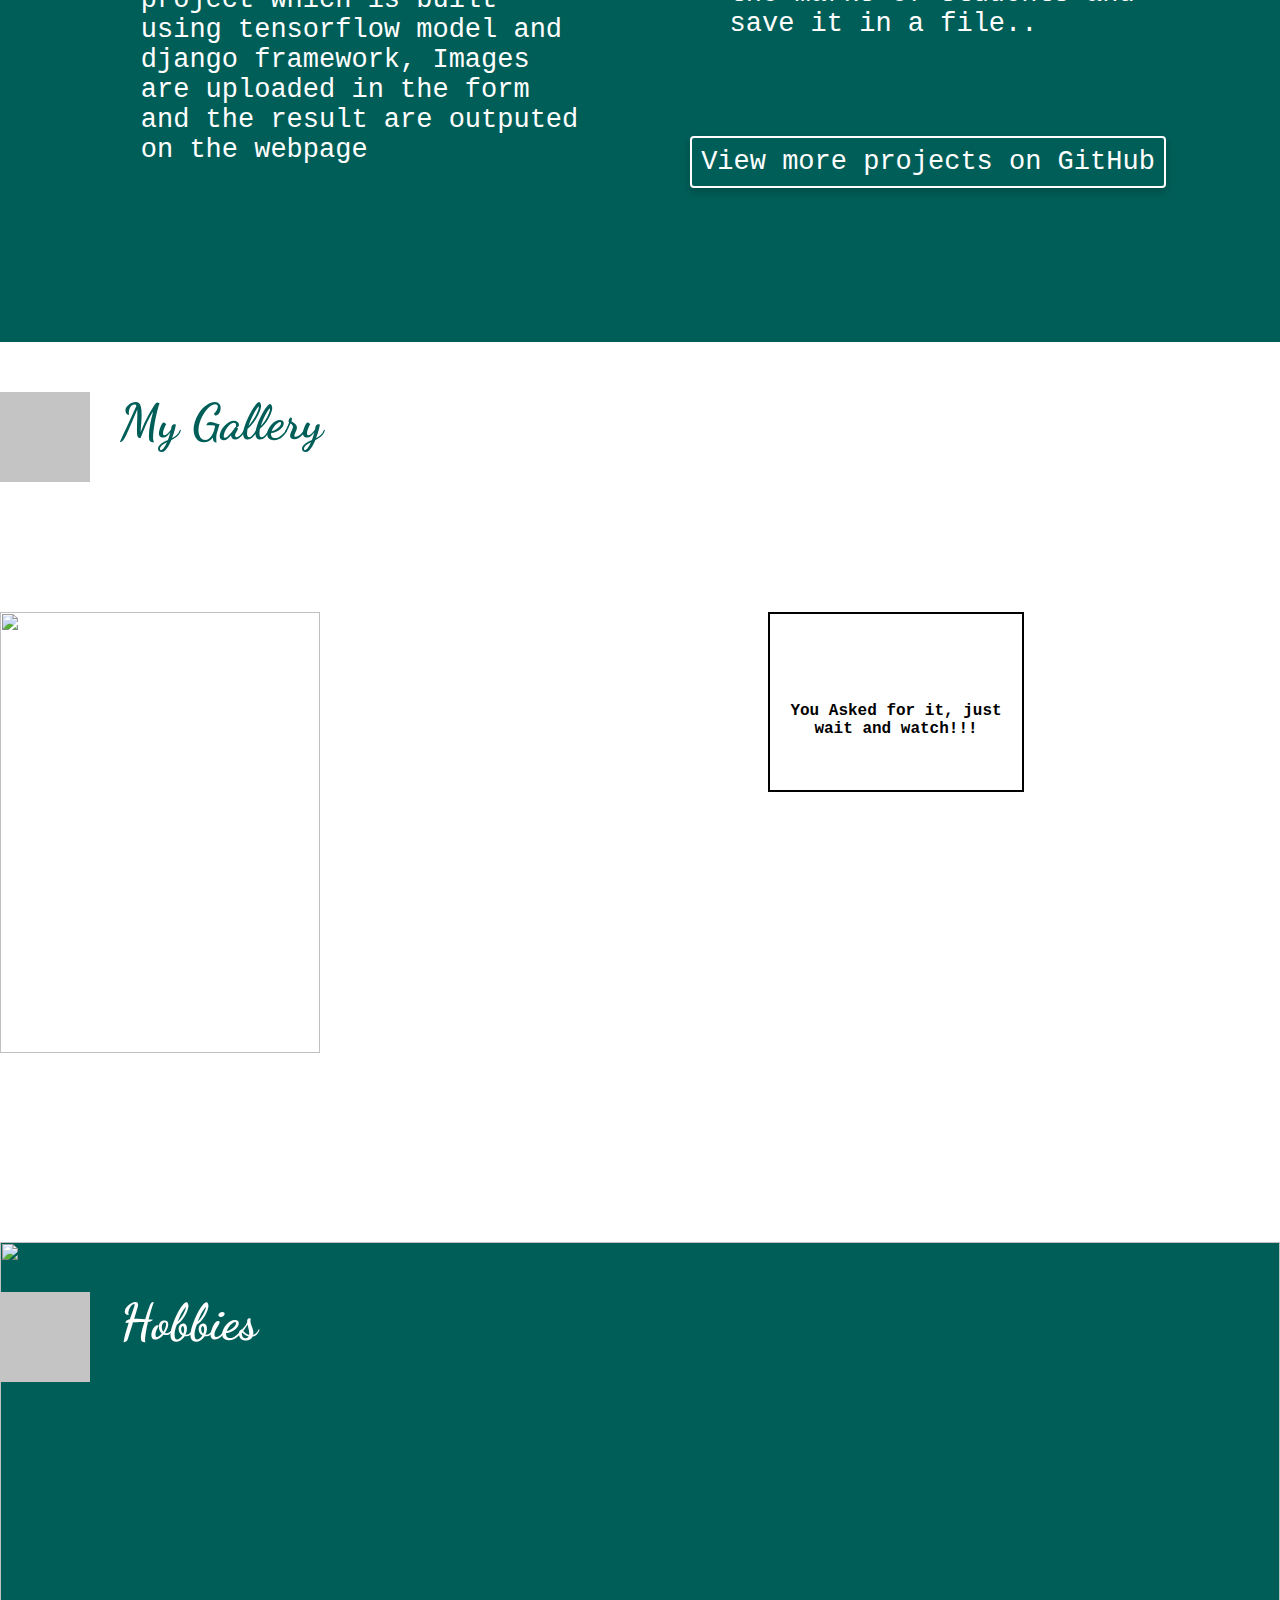
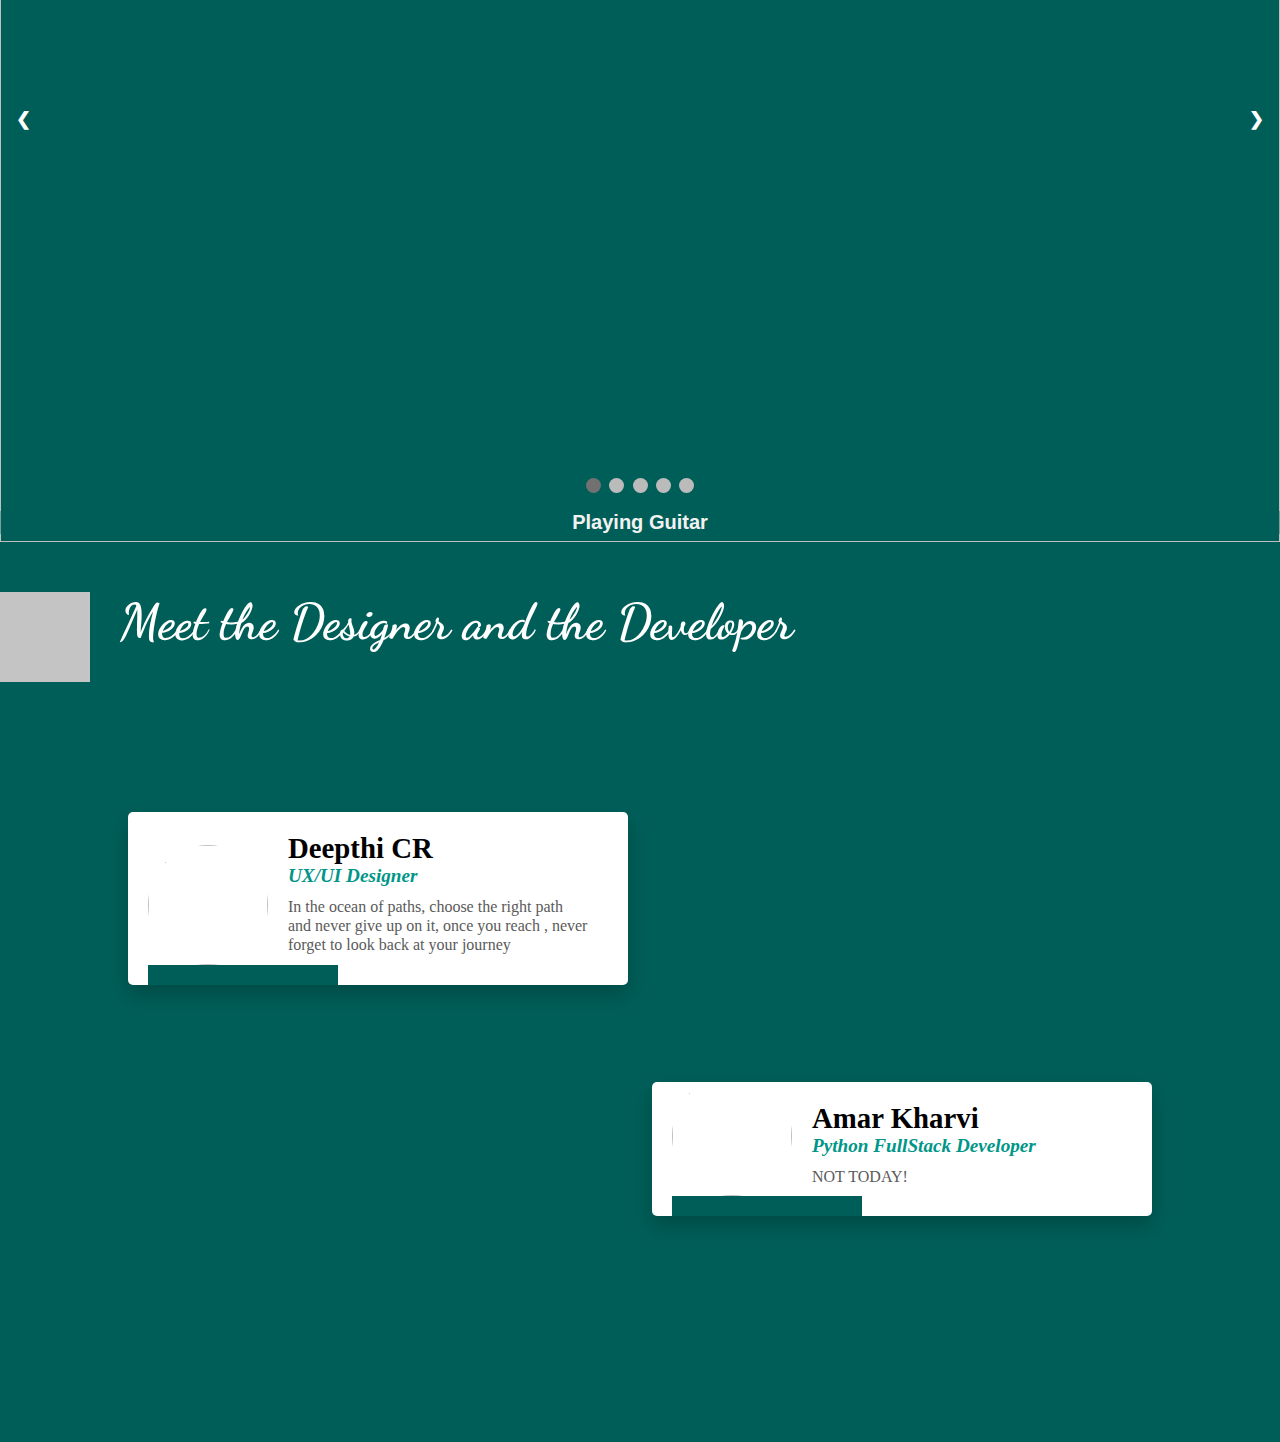
==== commit 252f2e55: "added profile visits count" ====
--- a/index.html
+++ b/index.html
@@ -16,6 +16,7 @@
     
     <body>
         <div class="desc-container">
+            <div class="visitContainer" >visits :  <p id="visits"  style=" margin-left:3px;color:orangered"></p></div>
             <div class="profile-container">
             <div class="profile-line1"></div>
             <div class="profile-line2"></div>
@@ -290,6 +291,13 @@
           }
           </script>
       <script src="https://ajax.googleapis.com/ajax/libs/jquery/2.1.3/jquery.min.js"></script>
+      <!--- profile visit count-->
+      <script async src="https://api.countapi.xyz/hit/amarkharvi.github.io/07f8551c-fce1-441a-8e19-e0478a93cc00?callback=websiteVisits"></script>
+      <script>
+        function websiteVisits(response) {
+            document.querySelector("#visits").textContent = response.value;
+        }
+      </script>
     </body>
     
 </html>
--- a/index.css
+++ b/index.css
@@ -0,0 +1,924 @@
+*{
+  margin: 0;
+  padding: 0;
+ 
+}
+
+body{
+  background-color: white;
+  overflow-x: hidden;
+}
+
+.visitContainer{
+  display: flex;
+  background-color: white;
+  color: #005E58;
+  font-size: 12px;
+  font-family: 'Righteous', cursive;
+  width: 70px;
+  position: absolute;
+  padding: 5px;
+  right: 0;
+  top: 15px;
+  border-bottom-left-radius: 10px;
+  border-top-left-radius: 10px;
+}
+
+.desc-container{
+  background-color: #005E58;
+  width: 100%;
+  height: 90vh;
+  position: relative;
+  overflow: hidden;
+  z-index: 0;
+}
+.devop-text{
+  font-size: 70px;
+  font-family: 'Righteous', cursive;
+  margin-left: 240px;
+  position: absolute;
+  right: 390px;
+  bottom: 350px;
+  color: white;
+}
+.profile-img{
+  width: 350px;
+  height: 350px;
+  background-color: white;
+  box-shadow: 2px 2px rgb(63, 59, 59);
+  position: absolute;
+  top: 30px;
+  left: 130px;
+  border-radius: 50%;
+  opacity: 80%;
+  z-index: 2;
+}
+.inner-profile{
+  width: 340px;
+  height: 340px;
+  background-color: #005E58;
+  position: absolute;
+  top: 5px;
+  left: 10px;
+  border-radius: 50%;
+  opacity: 100%;
+  z-index: 3;
+ 
+}
+
+.profile-line1{
+  width: 4px;
+  height: 70px;
+  background-color: white;
+  position: absolute;
+  top:40px;
+  left: 470px;
+  transform: rotate(40deg);
+  opacity: 50%;
+  z-index: 1; 
+}
+
+.profile-line2{
+  width: 4px;
+  height: 70px;
+  background-color: white;
+  position: absolute;
+  top:340px;
+  left: 190px;
+  transform: rotate(40deg);
+  opacity: 50%;
+  z-index: 1; 
+}
+
+
+.profile{
+  background-color: white;
+  position: absolute;
+  top: 20px;
+  left: 30px;
+  border-radius: 50%;
+  width: 320px;
+  height: 320px;
+  opacity: 100%; 
+  z-index: 4;
+}
+
+.amarprof{
+  width: 320px;
+  height: 320px;
+  border-radius: 50%;
+  position: absolute;
+  left: 10px;
+  top: 5px;  
+  z-index: 5;
+  
+}
+.devop-desig{
+  font-size: 20px;
+
+  margin-left: 240px;
+  position: absolute;
+  right: 590px;
+  bottom: 250px;
+  color: white;
+
+}
+.devop-desig p{
+  font-size: 30px;
+  font-weight: bolder;
+}
+.devop-desig p1{
+  font-family: 'Dancing Script', cursive;
+  font-size: 50px;
+  font-weight: 900;
+  margin-left: 100px;
+  position: absolute;
+  top: 35px;
+  left: 20px;
+  width: max-content;
+}
+
+.social-align{
+  position: absolute;
+  right: 50px;
+  bottom: 20px;
+}
+
+a,
+a:hover,
+a:focus,
+a:active {
+text-decoration: none;
+}
+
+.social-icon {
+margin-bottom: 15px;
+margin-inline: 10px;
+ box-sizing: border-box;
+-moz-border-radius: 138px;
+-webkit-border-radius: 138px;
+border-radius: 138px;
+border: 5px solid;
+text-align: center;
+width: 50px;
+height: 50px;
+display: inline-block;
+line-height: 1px;
+padding-top: 11px;
+transition: all 0.5s;
+}
+.social-icon:hover {
+  transform: rotate(360deg)scale(1.3);
+}
+/* Linked-In Button Styling */
+.linked-in {
+  font-size: 22px;
+  padding-top: 9px;
+  border-color: #005E58;
+  background-color: #005E58;
+  color: #ffffff;
+  box-shadow: 0 4px 8px 0  black;
+  
+ 
+}
+.linked-in:hover {
+  background-color: #ffffff;
+  color: #3b5998;
+}
+
+.github {
+  font-size: 22px;
+  padding-top: 9px;
+  background-color: #005E58;
+  color: #ffffff;
+  border-color: #005E58;
+  box-shadow: 0 4px 8px 0  black;
+  
+}
+.github:hover {
+  background-color: #ffffff;
+  color: #4183c4;
+}
+.instagram {
+  font-size: 22px;
+  padding-top: 9px;
+  background-color: #005E58;
+  color: #ffffff;
+  border-color: #005E58;
+  box-shadow: 0 4px 8px 0  black;
+  
+}
+.instagram:hover {
+  background-color: #ffffff;
+  color: #4183c4;
+}
+/* about container css styles */
+
+.about-container{
+  width: 100%;
+  height: max-content;
+  position: relative;
+  z-index: 1;
+  padding: 10px;
+  padding-bottom: 20px;
+  
+}
+.opacity-pebble{
+  background-color: #C4C4C4;
+  width: 200px;
+  height: 250px;
+  opacity: 50%;
+  border-bottom-right-radius: 99%;
+  position: absolute;
+  border-bottom-left-radius: 99%;
+  top: -80px;
+  left: -10px;
+  border-top-right-radius: 190%;
+  border-top-left-radius: 90%; 
+}
+
+.about-text{
+  font-size: 60px;
+  font-weight: bolder;
+  font-family: 'Dancing Script', cursive;
+  margin-left: 40px;
+  color: #005E58;
+}
+.about-para{
+  margin: 20px;
+  padding: 10px;
+  font-family: monospace;
+  font-size: 1.1rem;
+  color: #002c29;
+}
+
+/* Skills container css styles */
+
+.skills-container{
+  background-color: #005E58;
+  width: 100%;
+  height: 100vh;
+  position: relative;
+}
+
+.rectangle-design{
+  width: 90px;
+  height: 10vh;
+  background-color: #C4C4C4;
+  position: absolute;
+  top: 50px;
+}
+
+.title-font{
+  position: absolute;
+  top: 50px;
+  left: 120px;
+  width: max-content;
+  font-family: 'Dancing Script', cursive;
+  font-size: 50px;
+  font-weight: 900;
+  color: #ffffff;
+}
+
+
+.logo-container img{
+  
+  margin-top: 130px;
+  margin-left: 130px;
+}
+
+.python{
+  position: absolute;
+  top: 10px;
+  width: 4%;
+}
+
+.django{
+  position: absolute;
+  top: 50px;
+  width: 12%;
+  left: -50px;
+}
+.react{
+  position: absolute;
+  top: 150px;
+  width: 5%;
+  left: -6px;
+}
+
+.reactnative{
+  position: absolute;
+  top: 230px;
+  width: 15%;
+  left: -70px;
+}
+.java{
+  position: absolute;
+  top: 280px;
+  width: 5%;
+  left: -10px;
+}
+
+.skills-list{
+  position: absolute;
+  left: 400px;
+  top: 120px; 
+}
+
+.skills-list li{
+  margin: 50px;
+  list-style: none;
+}
+
+.bar{
+  border: 2px solid white;
+  width: 600px;
+  height: 25px;
+  display: block;
+  border-top-right-radius: 20px;
+  border-bottom-right-radius: 20px;
+  overflow: hidden;
+  box-shadow: 0 0 10px white;
+}
+
+
+
+.bar .python{
+  position: inherit;
+  top: 50px;
+  height: 25px;
+  float: left;
+  background:white;
+  width: 550px; 
+  animation: python 2s;
+}
+
+.bar .django{
+  position: inherit;
+  top: 125px;
+  height: 25px;
+  left: 50px;
+  float: left;
+  background:white;
+  width: 560px; 
+  animation: django 2s;
+}
+.bar .react{
+  position: inherit;
+  top: 200px;
+  height: 25px;
+  left: 50px;
+  float: left;
+  background:white;
+  width: 480px; 
+  animation: react 2s;
+}
+.bar .reactnative{
+  position: inherit;
+  top: 275px;
+  height: 25px;
+  left: 50px;
+  float: left;
+  background:white;
+  width: 520px; 
+  animation: reactnative 2s;
+}
+
+.bar .java{
+  position: inherit;
+  top: 350px;
+  height: 25px;
+  left: 50px;
+  float: left;
+  background:white;
+  width: 420px; 
+  animation: java 2s;
+}
+@keyframes java {
+  0%{
+      width: 0px;
+  }
+  100%{
+      width: 420px;
+  }
+  
+}
+
+@keyframes python {
+  0%{
+      width: 0px;
+  }
+  100%{
+      width: 550px;
+  }
+  
+}
+@keyframes django {
+  0%{
+      width: 0px;
+  }
+  100%{
+      width: 560px;
+  }
+  
+}
+@keyframes react {
+  0%{
+      width: 0px;
+  }
+  100%{
+      width: 480px;
+  }
+  
+}
+@keyframes reactnative {
+  0%{
+      width: 0px;
+  }
+  100%{
+      width: 520px;
+  }
+  
+}
+
+
+
+
+/* Internship container css styles */
+.internships-container{
+  background-color: white;
+  width: inherit;
+  height: 100vh;
+  position: relative;
+  
+}
+.internship-lists{
+  display: flex;
+  position: absolute;
+  flex-direction: row;
+  flex-wrap: nowrap;
+  width: 100%;
+  margin: 1rem;
+  justify-content: space-around;
+  top: 25vh;
+}
+.internships-container .title-font{
+  position: absolute;
+float: inline-start;
+top: 12vh;
+}
+.internship-lists a{
+    text-decoration: none;
+}
+.card1{
+  width: 100%;
+  height: 25rem;
+  border-radius: 20px;  
+
+
+}
+
+.card2{
+  width: 100%;
+  height: 25rem;
+  border-radius: 20px;  
+}
+
+.card1 img{
+  width: min-content;
+  position: inherit;
+}
+
+.card1 img,.card2 img{
+  width: 90%;
+  height: 80%;
+  position: inherit;
+
+}
+
+.card1 p,.card2 p{
+  text-align: center;
+  font-family: 'Courier New', Courier, monospace;
+  text-decoration: solid;
+  font-size: 4vh;
+  margin-top: 4vh;
+  font-weight: bold;
+  color: #005E58;
+}
+
+
+
+
+
+/* Project containes css styles*/
+
+.projects-container{
+  background-color: #005E58;
+  width: 100%;
+  height: auto;
+  padding-bottom: 10vh;
+  position: relative;
+ 
+}
+
+.cards {
+ 
+  display: block;
+  padding-top: 5vh;
+  margin-left: 15vw;
+  }
+   
+
+   
+  .cardx1{
+   
+  box-shadow: 0 4px 8px 0 rgba(0,0,0,0.2);
+  border-radius: 10px;
+  width: 400px;
+  height: 60vh;
+  position: absolute;
+  right: 10vw;
+  left: 56vw;
+  top: 5vh;
+  margin: 1rem;
+  }
+
+ 
+
+  .cardx2{
+   
+    box-shadow: 0 4px 8px 0 rgba(0,0,0,0.2);
+    border-radius: 10px;
+    width: 400px;
+    height: 60vh;
+    position: absolute;
+    right: 10vw;
+   
+  left: 56vw;
+    top: 105vh;
+    margin: 1rem;
+    }
+
+  .cardy1{
+   
+    box-shadow: 0 4px 8px 0 rgba(0,0,0,0.2);
+    border-radius: 10px;
+    width: 400px;
+    padding-top: -5vh;
+    top: 120vh;
+    right: 55vw;
+    left: 10vw;
+    position: absolute;
+    height: 60vh;
+    margin: 1rem;
+    }
+    .cardy2{
+   
+      box-shadow: 0 4px 8px 0 rgba(0,0,0,0.2);
+      border-radius: 10px;
+      width: 400px;
+      padding-top: -5vh;
+      position: absolute;
+      top: 20vh;
+      right: 55vw;
+      left: 10vw;
+      bottom: 10vh;
+      height: 60vh;
+      margin: 1rem;
+      }
+.cards img{
+    position: inherit;
+    width: 100%;
+    height: 60vh;
+}
+.cards p{
+    font-family: 'Courier New', Courier, monospace;
+    color: white;
+    width: 35vw;
+    font-size: 3vh;
+}
+ 
+.cards .p1{
+    position: absolute;
+    top: 70vh;
+    left: 57vw;
+}
+.cards .p2{
+    position: absolute;
+    top: 87vh;
+    left: 11vw;
+}
+.cards .p3{
+    position: absolute;
+    top: 187vh;
+    left: 11vw;
+}
+.cards .p4{
+    position: absolute;
+    left: 57vw;
+    top: 173vh;
+}
+
+ .view-container{
+   display: flex;
+   justify-content: center;
+   padding: 5vw;
+   margin-left: 45vw;
+   margin-top: 195vh;
+ }
+ .view-more{
+   color: white;
+   font-family: 'Courier New', Courier, monospace;
+   font-size: 3vh;
+   border: solid 2px white;
+   padding: 1vh;
+   box-shadow: 0 4px 8px 0 rgba(0,0,0,0.2);
+   border-radius: 4px;
+ }
+ .view-more:hover{
+   cursor: pointer;
+   box-shadow: 0 8px 16px rgba(221, 221, 221, 0.2);
+ }
+
+
+
+
+/* Gallery container css styles*/
+
+.gallery-container{
+  background-color: white;
+  width: 100%;
+  height: 100vh;
+  position: relative;
+
+}
+/* Later to be removed*/
+.gallery-container img{
+    width: 50%;
+    height: 70%;
+    bottom: 0;
+    position: absolute;
+}
+
+
+.gallery-container .continued{
+    border: 2px solid black;
+    width: 20%;
+    height: 20%;
+    margin-right: 20vw;
+    text-align: center;
+    position: relative;
+    float: right;
+    margin-top: 30vh;
+}
+.continued p{
+    position: absolute;
+    top: 50%;
+    font-family: 'Courier New', Courier, monospace;
+    font-weight: bolder;
+}
+/*Hobbies container css styles*/
+
+.hobbies-container{
+  box-sizing: border-box;
+  font-family: Verdana, Geneva, Tahoma, sans-serif;
+  width: 100%;
+  height: 100%;
+}
+
+#hobbie-title{
+  position: absolute;
+  z-index: 2;
+  
+}
+#hobbie-rect{
+  position: absolute;
+  z-index: 2;
+}
+
+.mySlides {
+position: inherit;
+width: 100%;
+height: 100%;
+}
+
+.slideshow-container img{
+  height: 100%;
+}
+
+/* Slideshow container */
+.slideshow-container {
+  height: 100%;
+  width: 100%;
+  position: relative;
+}
+
+/* Next & previous buttons */
+.prev, .next {
+  cursor: pointer;
+  position: absolute;
+  top: 50%;
+  width: auto;
+  padding: 16px;
+  color: white;
+  font-weight: bold;
+  font-size: 18px;
+  transition: 0.6s ease;
+  border-radius: 0 3px 3px 0;
+  user-select: none;
+}
+
+/* Position the "next button" to the right */
+.next {
+  right: 0;
+  border-radius: 3px 0 0 3px;
+}
+
+/* On hover, add a black background color with a little bit see-through */
+.prev:hover, .next:hover {
+  background-color: rgba(0,0,0,0.8);
+}
+.dot-container{
+  position: absolute;
+  bottom: 5vh;
+  left: 0%;
+  width: 100%;
+}
+/* Caption text */
+.text {
+  color: #f2f2f2;
+  font-size: 20px;
+  position: absolute;
+  bottom: 8px;
+  background-color: #005e5859;
+  
+ 
+  width: 100%;
+  font-weight: bolder;
+  text-align: center;
+}
+
+
+
+
+/* The dots/bullets/indicators */
+.dot {
+  cursor: pointer;
+  height: 15px;
+  width: 15px;
+  margin: 0 2px;
+  background-color: #bbb;
+  border-radius: 50%;
+  display: inline-block;
+  transition: background-color 0.6s ease;
+}
+
+.active, .dot:hover {
+  background-color: #717171;
+}
+
+/* Fading animation */
+.fade {
+  -webkit-animation-name: fade;
+  -webkit-animation-duration: 1.5s;
+  animation-name: fade;
+  animation-duration: 1.5s;
+}
+
+@-webkit-keyframes fade {
+  from {opacity: .4} 
+  to {opacity: 1}
+}
+
+@keyframes fade {
+  from {opacity: .4} 
+  to {opacity: 1}
+}
+
+
+/* about container */
+
+*, *:before, *:after {
+  box-sizing: border-box;
+}
+
+.content {
+  position: relative;
+  animation: animatop 0.9s cubic-bezier(0.425, 1.14, 0.47, 1.125) forwards;
+}
+
+.aboutcard{
+  position: absolute;
+  top: 30vh;
+  left: 10vw;
+}
+
+.aboutcard2{
+  position: absolute;
+  top: 60vh;
+  right: 10vw;
+}
+
+.card {
+  width: 500px;
+  min-height: 100px;
+  padding: 20px;
+  border-radius: 5px;
+  background-color: white;
+  box-shadow: 0px 10px 20px rgba(0, 0, 0, 0.2);
+  position: relative;
+  overflow: hidden;
+}
+.card:after {
+  content: "";
+  display: block;
+  width: 190px;
+  height: 300px;
+  background: #005E58;
+  position: absolute;
+  animation: rotatemagic 0.75s cubic-bezier(0.425, 1.04, 0.47, 1.105) 1s both;
+}
+
+.badgescard {
+  padding: 10px 20px;
+  border-radius: 3px;
+  background-color: #ECECEC;
+  width: 480px;
+  box-shadow: 0px 10px 20px rgba(0, 0, 0, 0.2);
+  position: absolute;
+  z-index: -1;
+  left: 10px;
+  bottom: 10px;
+  display: flex;
+  justify-content: center;
+  animation: animainfos 0.5s cubic-bezier(0.425, 1.04, 0.47, 1.105) 0.75s forwards;
+}
+.badgescard span {
+  font-size: 1.6em;
+  margin: 0px 6px;
+  opacity: 0.6;
+}
+
+.firstinfo {
+  flex-direction: row;
+  z-index: 2;
+  position: relative;
+}
+.firstinfo img {
+  border-radius: 50%;
+  width: 120px;
+  height: 120px;
+}
+.firstinfo .profileinfo {
+  padding: 0px 20px;
+}
+.firstinfo .profileinfo h1 {
+  font-size: 1.8em;
+  margin-left: 120px;
+}
+.firstinfo .profileinfo h3 {
+  font-size: 1.2em;
+  color: #009688;
+  margin-left: 120px;
+  font-style: italic;
+}
+.firstinfo .profileinfo p.bio {
+  padding: 10px 0px;
+  color: #5A5A5A;
+  line-height: 1.2;
+  margin-left: 120px;
+  font-style: initial;
+}
+
+@keyframes animatop {
+  0% {
+    opacity: 0;
+    bottom: -500px;
+  }
+  100% {
+    opacity: 1;
+    bottom: 0px;
+  }
+}
+@keyframes animainfos {
+  0% {
+    bottom: 10px;
+  }
+  100% {
+    bottom: -42px;
+  }
+}
+@keyframes rotatemagic {
+  0% {
+    opacity: 0;
+    transform: rotate(0deg);
+    top: -24px;
+    left: -253px;
+  }
+  100% {
+    transform: rotate(-30deg);
+    top: -24px;
+    left: -78px;
+  }
+}
+
